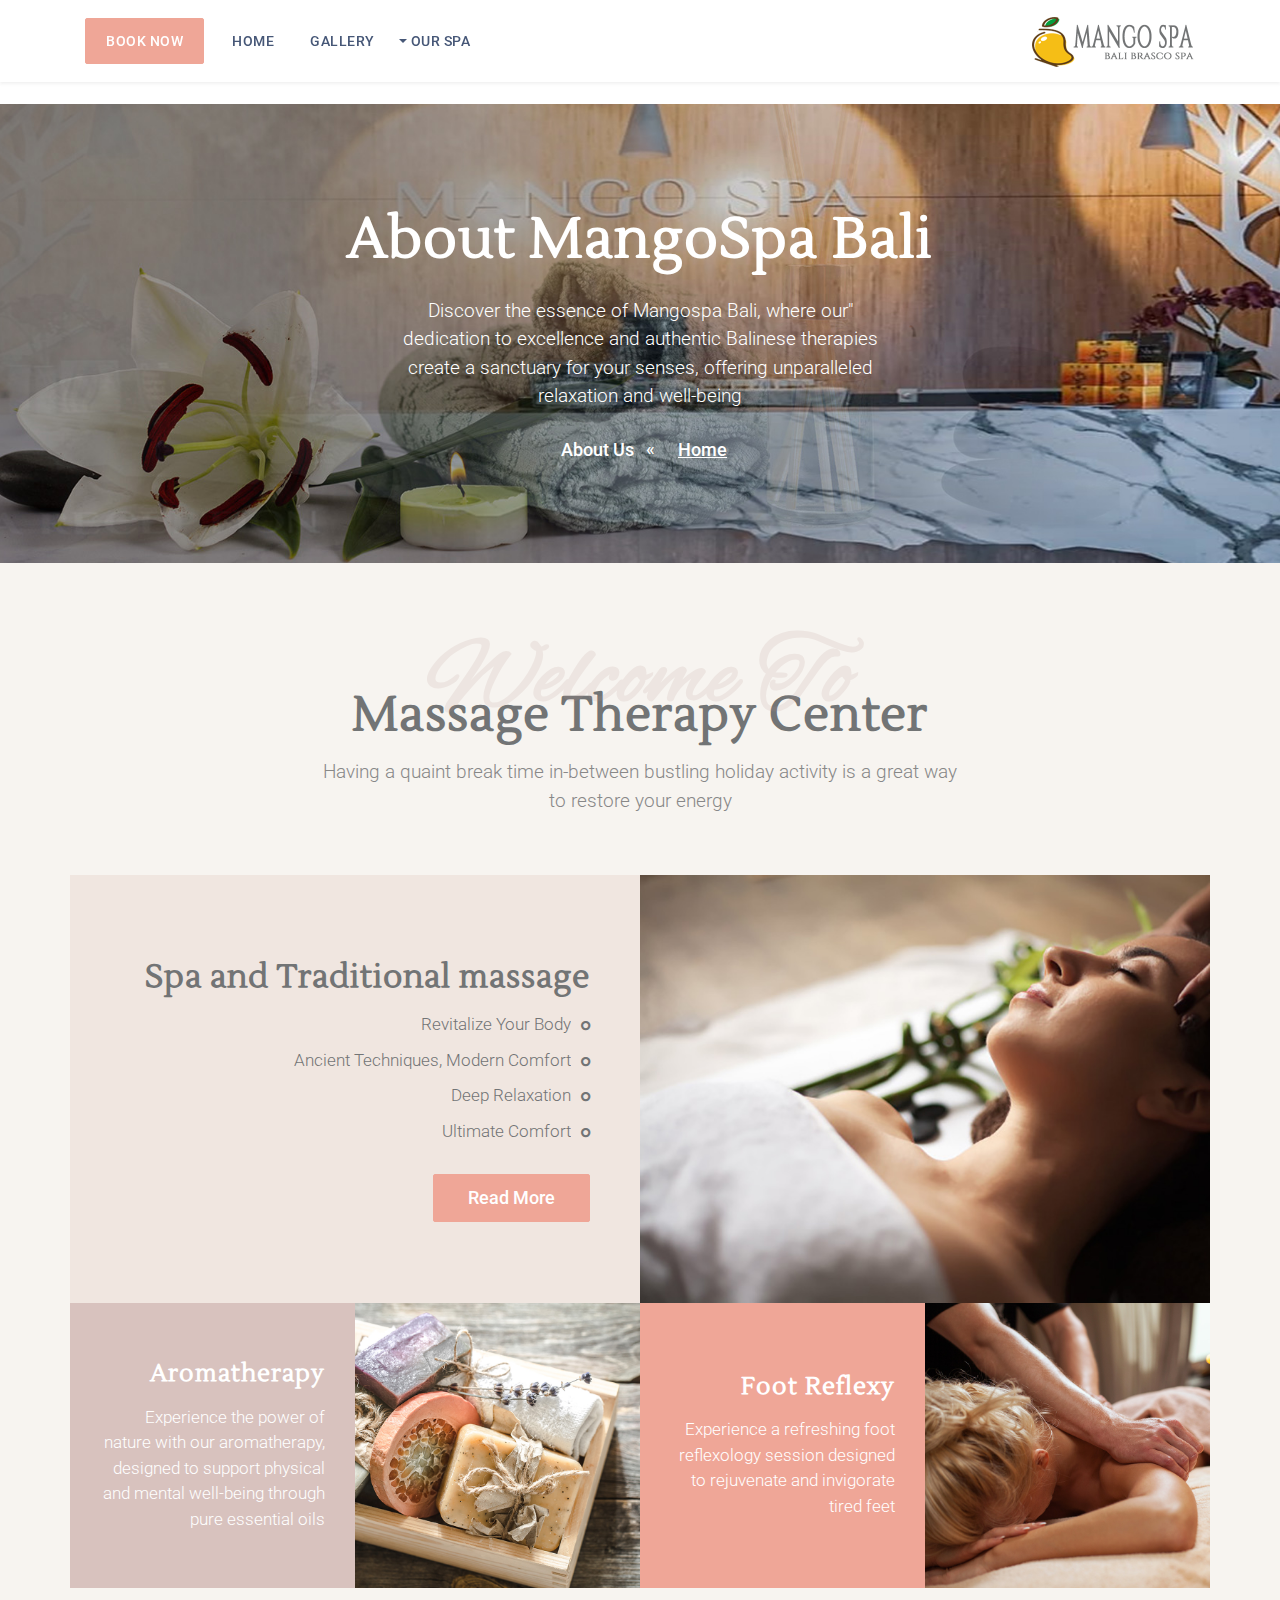
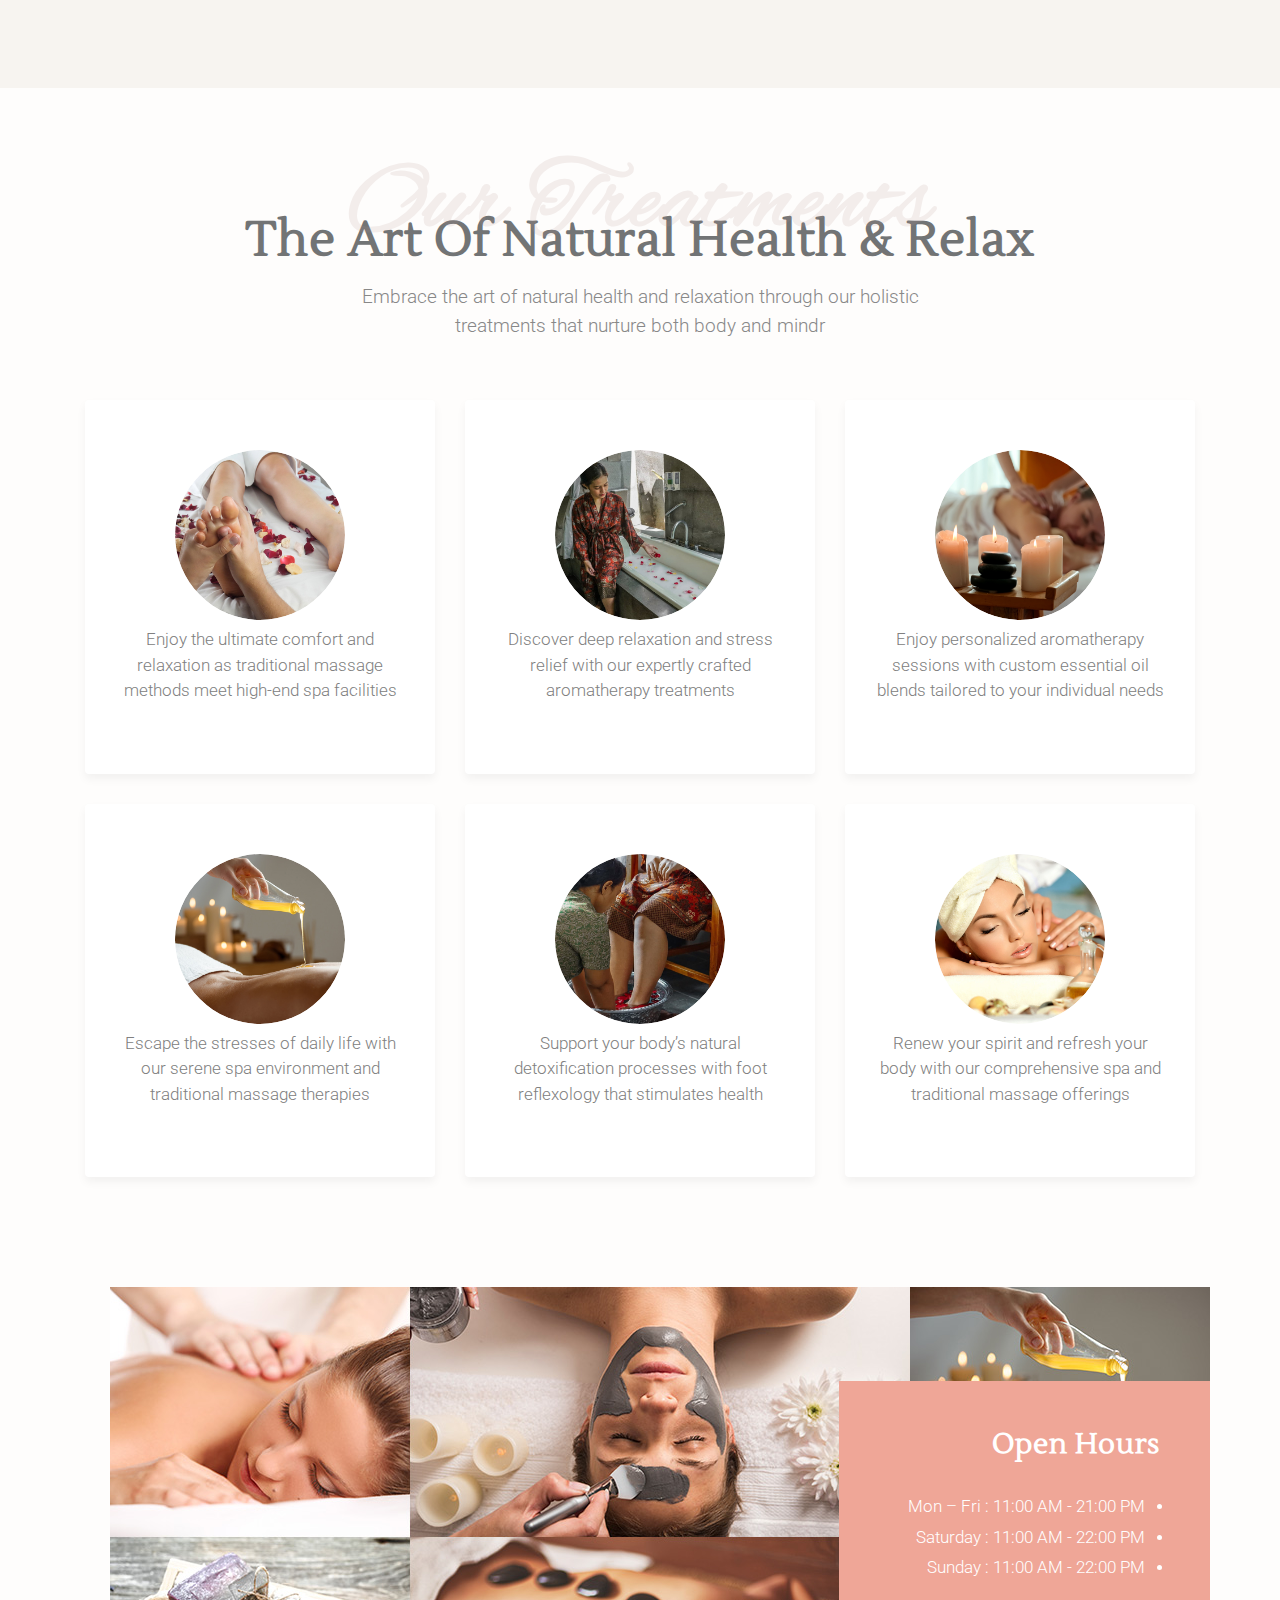
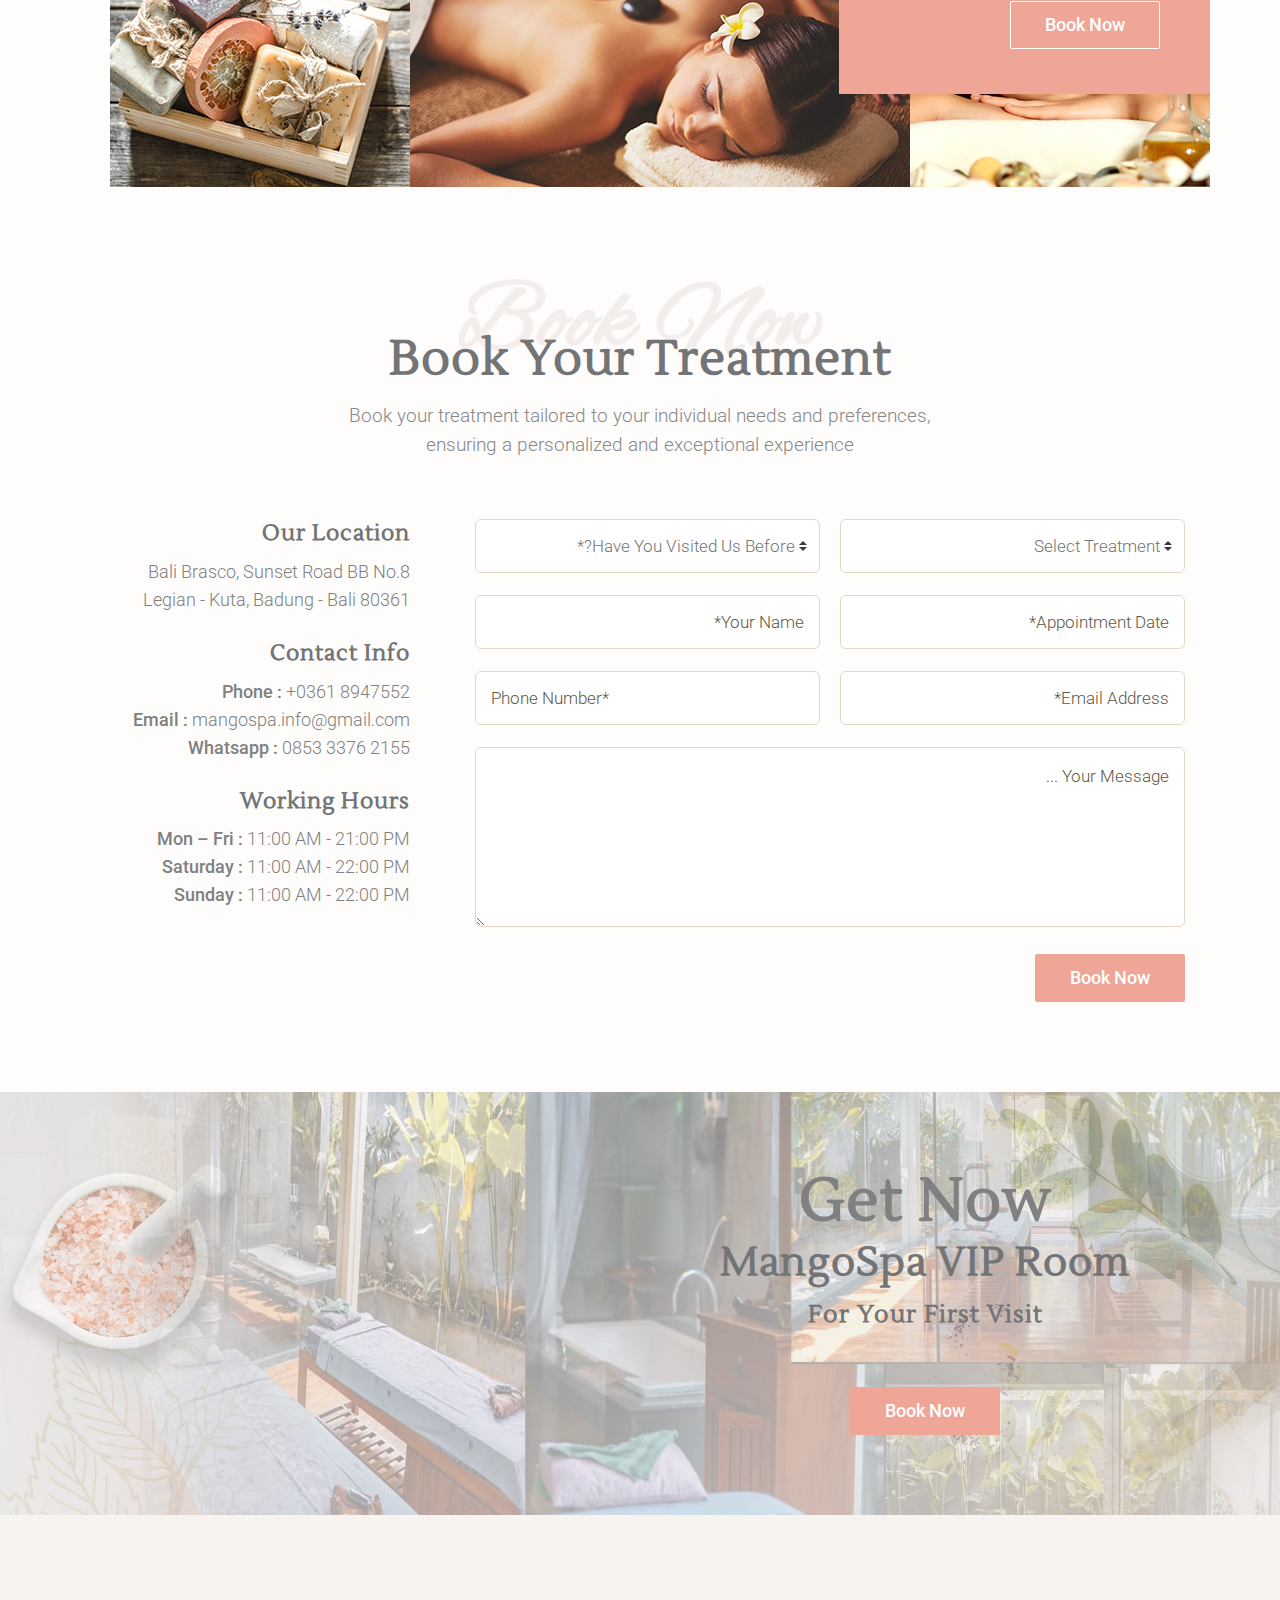
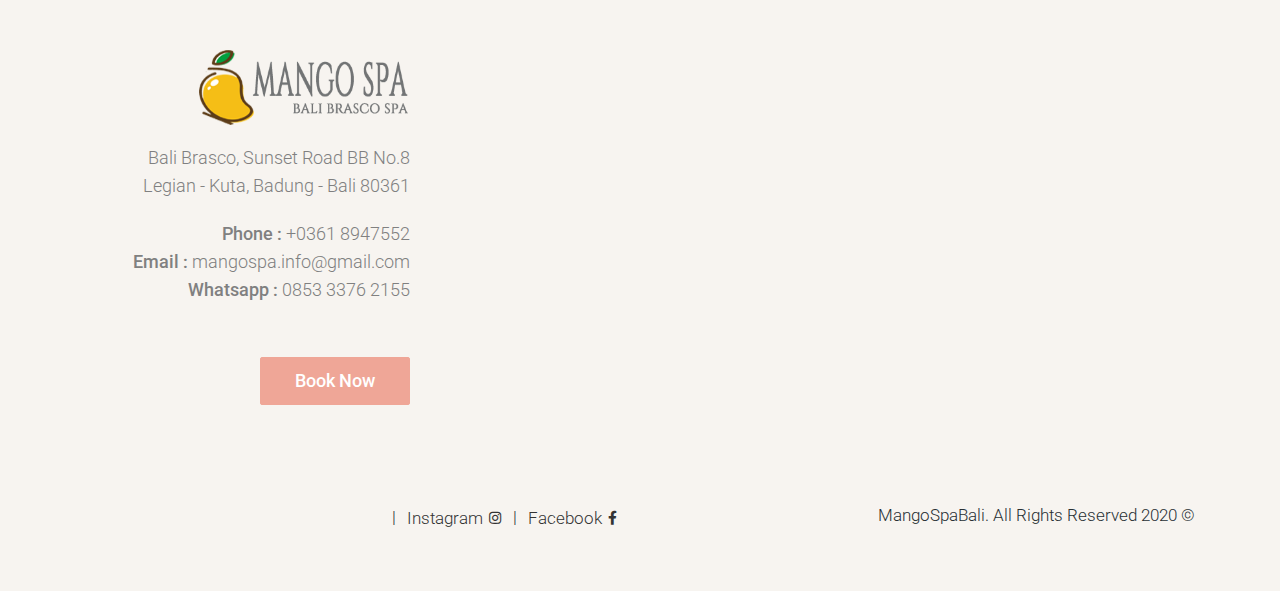
==== about.html @ b07d4069 "Update about.html" ====
<!DOCTYPE html>
>
<html lang="en" dir="rtl">


	<head>

		<meta charset="utf-8">
		<meta http-equiv="X-UA-Compatible" content="IE=edge"/>
		<meta name="author" content="Jthemes"/>	
		<meta name="description" content="MangoSpa Bali - Spa, Hair & Beauty Salon Landing Page Template"/>
		<meta name="keywords" content="Jthemes, Beauty, Cosmetic, Girly, Health, Healthy Care, Massage, Make Up, Salon, Spa, Skincare, Wellness">	
		<meta name="viewport" content="width=device-width, initial-scale=1.0"/>
				
		  <title>MangoSpa Bali - Spa, Massage, Foot Reflextion and Beauty Therapy</title>
							
		<link rel="shortcut icon" href="images/favicon.ico" type="image/x-icon">
		<link rel="icon" href="images/favicon.ico" type="image/x-icon">
		<link rel="apple-touch-icon" sizes="152x152" href="images/apple-touch-icon-152x152.png">
		<link rel="apple-touch-icon" sizes="120x120" href="images/apple-touch-icon-120x120.png">
		<link rel="apple-touch-icon" sizes="76x76" href="images/apple-touch-icon-76x76.png">
		<link rel="apple-touch-icon" href="images/apple-touch-icon.png">
		<link rel="icon" href="images/apple-touch-icon.png" type="image/x-icon">

		<link href="https://fonts.googleapis.com/css2?family=Lustria&display=swap" rel="stylesheet">
		<link href="https://fonts.googleapis.com/css2?family=Alex+Brush&display=swap" rel="stylesheet">	
		<link href="https://fonts.googleapis.com/css?family=Roboto:300,400,500,700&display=swap" rel="stylesheet">

		<link href="css/bootstrap.min.css" rel="stylesheet">
				
		<link href="https://use.fontawesome.com/releases/v5.11.0/css/all.css" rel="stylesheet" crossorigin="anonymous">		
		<link href="css/flaticon.css" rel="stylesheet">

		<link href="css/menu.css" rel="stylesheet">	
		<link id="effect" href="css/dropdown-effects/fade-down.css" media="all" rel="stylesheet">
		<link href="css/tweenmax.css" rel="stylesheet">	
		<link href="css/magnific-popup.css" rel="stylesheet">	
		<link href="css/owl.carousel.min.css" rel="stylesheet">
		<link href="css/flexslider.css" rel="stylesheet">
		<link href="css/owl.theme.default.min.css" rel="stylesheet">
		<link href="css/jquery.datetimepicker.min.css" rel="stylesheet">
	
		<link href="css/pink-theme.css" rel="stylesheet">


		<link href="css/responsive.css" rel="stylesheet">
	
	</head>



	<body>


		<div id="page" class="page">


			<header id="header" class="header white-menu navbar-dark">
				<div class="header-wrapper">


				    <div class="wsmobileheader clearfix">	  	
				    	<span class="smllogo"><img src="images/logo-01.png" width="170" height="50" alt="mobile-logo"/></span>
				    	<a id="wsnavtoggle" class="wsanimated-arrow"><span></span></a>	
				 	</div>


				  	<div class="wsmainfull menu clearfix">
	    				<div class="wsmainwp clearfix">


	    					<div class="desktoplogo"><a href="#booking-1" class="logo-black"><img src="images/logo-01.png" width="170" height="50" alt="header-logo"></a></div>
	    					<div class="desktoplogo"><a href="#booking-1" class="logo-white"><img src="images/logo-white.png" width="170" height="50" alt="header-logo"></a></div>


	      					<nav class="wsmenu clearfix">
	        					<ul class="wsmenu-list">


									<li aria-haspopup="true"><a href="#">Our Spa <span class="wsarrow"></span></a>
	            						<ul class="sub-menu">
	            							<li aria-haspopup="true"><a href="#about-4">Massage Therapy Center</a></li>
						           			<li aria-haspopup="true"><a href="#services-3">Treatments</a></li>
						           			<li aria-haspopup="true"><a href="#about-5">Open Hour</a></li>
						           			<li aria-haspopup="true"><a href="#booking-1">Booking</a></li>    
						           		</ul>
								    </li>	
									<li class="nl-simple" aria-haspopup="true"><a href="gallery.html">Gallery</a></li> 

							    	<li class="nl-simple" aria-haspopup="true"><a href="index.html">Home</a></li>


						
								    <li class="nl-simple" aria-haspopup="true">
								    	<a href="#booking" class="btn btn-color-02 tra-01-hover last-link">Book Now</a>
								    </li>

	        					</ul>
	        				</nav>	

	    				</div>
	    			</div>	


				</div>    
			</header>	


			<div class="inner-page-wrapper">



				<section id="about-page" class="bg-fixed wide-100 page-hero-section division">
					<div class="container">	

						<div class="row">	
							<div class="col-md-10 col-xl-8 ml-auto mr-auto">
								<div class="hero-txt text-center white-color">

									<h2 class="h2-lg">About MangoSpa Bali</h2>

									<p class="p-lg">"Discover the essence of Mangospa Bali, where our dedication to excellence and authentic Balinese therapies create a sanctuary for your senses, offering unparalleled relaxation and well-being
									</p>

								</div>
							</div>	
						</div>   


						<div id="breadcrumb">
							<div class="row">						
								<div class="col">
									<div class="breadcrumb-nav">
										<nav aria-label="breadcrumb">
										  	<ol class="breadcrumb">
										    	<li class="breadcrumb-item"><a href="index.html">Home</a></li>
										    	<li class="breadcrumb-item active" aria-current="page">About Us</li>
										  	</ol>
										</nav>
									</div>
								</div>
							</div> 
						</div>	


					</div>	   
				</section>	




			<section id="about-4" class="bg-color-02 wide-100 about-section division">
				<div class="container">

					<div class="row">	
						<div class="col-lg-10 mr-auto ml-auto">
							<div class="section-title mb-60 text-center">	

								<h2 class="tra-header txt-color-02">Welcome To</h2>	

								<h3 class="h3-xl txt-color-01">Massage Therapy Center</h3>	

								<p class="p-lg txt-color-05">Having a quaint break time in-between bustling holiday activity is a great way to restore your energy


								</p>
									
							</div>	
						</div>
					</div>


					<div class="row d-flex align-items-center bg-color-05">

			 			<div class="col-lg-6 a4-img">
			 				<div class="img-block">
			 					<img class="img-fluid" src="images/image-06.jpg" alt="about-image" />	
			 				</div>
			 			</div>

			 			<div class="col-lg-6">
			 				<div id="a4-1" class="abox-2">

			 					<h4 class="h4-sm txt-color-01">Spa and Traditional massage</h4>

								<ul class="txt-list txt-color-01">

									<li class="list-item">
										<i class="fas fa-genderless"></i>
										<p>Revitalize Your Body</p>
									</li>

									<li class="list-item">
										<i class="fas fa-genderless"></i>
										<p>Ancient Techniques, Modern Comfort
								   		</p>
									</li>

									<li class="list-item">
										<i class="fas fa-genderless"></i>
										<p>Deep Relaxation
								   		</p>
									</li>

									<li class="list-item">
										<i class="fas fa-genderless"></i>
										<p>Ultimate Comfort
								   		</p>
									</li>

								</ul>	
								
								<a href="#" class="btn btn-md btn-color-02 tra-01-hover mt-20">Read More</a>

			 				</div>
			 			</div>

			 		</div>


			 		<div class="abox-2-wrapper">
			 			<div class="row d-flex align-items-center">


				 			<div class="col-lg-6 bg-color-03 white-color">
				 				<div class="row d-flex align-items-center">

					 				<div class="col-md-5 col-lg-6 a4-img">					 				
							 			<div class="img-block">
							 				<img class="img-fluid" src="images/image-07.jpg" alt="about-image" />	
							 			</div>
							 		</div>
						 		
						 			<div class="col-md-7 col-lg-6">
							 			<div id="a4-2" class="abox-2">
							 				<h5 class="h5-md">Foot Reflexy</h5>
											<p>Experience a refreshing foot reflexology session designed to rejuvenate and invigorate tired feet
											</p>
							 			</div>
						 			</div>
						 		
				 				</div>
				 			</div>


				 			<div class="col-lg-6 bg-color-04 white-color">
				 				<div class="row d-flex align-items-center">

					 				<div class="col-md-5 col-lg-6 a4-img">					 				
							 			<div class="img-block">
							 				<img class="img-fluid" src="images/image-08.jpg" alt="about-image" />	
							 			</div>
							 		</div>

						 			<div class="col-md-7 col-lg-6">
							 			<div id="a4-3" class="abox-2">
						 					<h5 class="h5-md">Aromatherapy</h5>
											<p>Experience the power of nature with our aromatherapy, designed to support physical and mental well-being through pure essential oils
											</p>
						 				</div>
						 			</div>

				 				</div>
				 			</div>


				 		</div>  
				 	</div>	


			 	</div>	  	
			</section>



				<section id="services-3" class="bg-color-01 wide-70 services-section division">
					<div class="container">

						<div class="row">	
							<div class="col-lg-10 mr-auto ml-auto">
								<div class="section-title mb-60 text-center">	

	
									<h2 class="tra-header txt-color-02">Our Treatments</h2>	


									<h3 class="h3-xl txt-color-01">The Art Of Natural Health & Relax</h3>		

									<p class="p-lg txt-color-05">Embrace the art of natural health and relaxation through our holistic treatments that nurture both body and mindr
									</p>
										
								</div>	
							</div>
						</div>
						


				 		<div class="sbox-3-wrapper">
							<div class="row">


								<div class="col-md-6 col-lg-4">
									<div class="sbox-3 bg-white">

										<div class="sbox-3-img">
											<div class="hover-overlay"> 
												<img class="img-fluid" src="images/serv-04.jpg" alt="service-image" />	
											</div>
										</div>

										<div class="sbox-3-txt">


											<p class="txt-color-05">Enjoy personalized aromatherapy sessions with custom essential oil blends tailored to your individual needs
											</p>

										</div>

									</div>
								</div>



								<div class="col-md-6 col-lg-4">
									<div class="sbox-3 bg-white">

										<div class="sbox-3-img">
											<div class="hover-overlay"> 
												<img class="img-fluid" src="images/serv-05.jpg" alt="service-image" />	
											</div>
										</div>

										<div class="sbox-3-txt txt-color-05">



											<p class="txt-color-05">Discover deep relaxation and stress relief with our expertly crafted aromatherapy treatments
											</p>
	

										</div>

									</div>
								</div>


								<div class="col-md-6 col-lg-4">
									<div class="sbox-3 bg-white">


										<div class="sbox-3-img">
											<div class="hover-overlay"> 
												<img class="img-fluid" src="images/serv-06.jpg" alt="service-image" />	
											</div>
										</div>


										<div class="sbox-3-txt txt-color-05">


											<p class="txt-color-05"> Enjoy the ultimate comfort and relaxation as traditional massage methods meet high-end spa facilities
											</p>

										</div>

									</div>
								</div>


	
								<div class="col-md-6 col-lg-4">
									<div class="sbox-3 bg-white">


										<div class="sbox-3-img">
											<div class="hover-overlay"> 
												<img class="img-fluid" src="images/serv-07.jpg" alt="service-image" />	
											</div>
										</div>


										<div class="sbox-3-txt txt-color-05">


											<p class="txt-color-05">Renew your spirit and refresh your body with our comprehensive spa and traditional massage offerings
											</p>


										</div>

									</div>
								</div>


	
								<div class="col-md-6 col-lg-4">
									<div class="sbox-3 bg-white">


										<div class="sbox-3-img">
											<div class="hover-overlay"> 
												<img class="img-fluid" src="images/serv-08.jpg" alt="service-image" />	
											</div>
										</div>

										<div class="sbox-3-txt txt-color-05">


											<p class="txt-color-05">Support your body’s natural detoxification processes with foot reflexology that stimulates health
											</p>

										</div>

									</div>
								</div>

	
								<div class="col-md-6 col-lg-4">
									<div class="sbox-3 bg-white">


										<div class="sbox-3-img">
											<div class="hover-overlay"> 
												<img class="img-fluid" src="images/serv-09.jpg" alt="service-image" />	
											</div>
										</div>

										<div class="sbox-3-txt txt-color-05">

	
											<p class="txt-color-05">Escape the stresses of daily life with our serene spa environment and traditional massage therapies
											</p>

										</div>

									</div>
								</div>


							</div> 	
					 	</div>

					</div>	   
				</section>	


			<section id="about-5" class="bg-color-01 pt-10 pb-20 rel about-section division">
				<div class="container">
					<div class="row d-flex align-items-center m-row">



						<div class="about-5-banner bg-color-09 white-color m-bottom">


							<h5 class="h5-xl">Open Hours</h5>


							<br>
						

							<ul class="simple-list w-hours mb-20">

								<li class="list-item">
									<p>Mon – Fri : 11:00 AM - 21:00 PM</p>
								</li>

								<li class="list-item">
									<p>Saturday : 11:00 AM - 22:00 PM</p>
								</li>

								<li class="list-item">
									<p>Sunday : 11:00 AM - 22:00 PM</p>
								</li>

							</ul>


							<a href="#booking" class="btn btn-md btn-tra-white white-hover">Book Now</a>
							
						</div>



						<div class="row">	
							<div class="col-md-12">
							   <div class="img-block">
								   <img class="img-fluid" src="images/image-12.jpg" alt="about-image">
							   </div>
						   </div>
					   </div>


					</div>   
				</div> 	
			</section>	


				<section id="booking-1" class="bg-color-01 wide-40 booking-section division">
					<div class="container">

						<div class="row">	
							<div class="col-lg-10 mr-auto ml-auto">
								<div class="section-title mb-60 text-center">	

									<h2 class="tra-header txt-color-02">Book Now</h2>	

									<h3 class="h3-xl txt-color-01">Book Your Treatment</h3>	

									<p class="p-lg txt-color-05">Book your treatment tailored to your individual needs and preferences, ensuring a personalized and exceptional experience
									</p>
										
								</div>	
							</div>
						</div>


					 	<div class="row">


					 		<div class="col-md-7 col-lg-8">
				 			<div class="form-holder pc-15 mb-40">
									<form name="bookinkform" class="row booking-form">


						                <div class="col-lg-6">
						                    <select id="inlineFormCustomSelect1" name="treatment" class="custom-select treatment pr-4" required>
						                        <option value="">Select Treatment</option>  
						                      	<option>Traditional Massage</option>
						                      	<option>Aromatherapy Massage</option>
						                      	<option>Stone Massage</option>
						                      	<option>Mango Luxury Therapy</option>
						                      	<option>Mango Royal Indulgece</option>
						                      	<option>Foot Massage</option>
						                      	<option>Complete Reflexy</option>
												<option>Back- Neck & Shoulder</option>
												<option>Head - Ear - Face Massage</option>
						                      	<option>Other</option>
						                    </select>
						                </div>


						                <div class="col-lg-6">
						                    <select id="inlineFormCustomSelect3" name="patient" class="custom-select patient pr-4" required>
						                        <option value="">Have You Visited Us Before?*</option>
												<option>New Patient</option>
												<option>Returning Patient</option>
												<option>Other</option>
						                    </select>
						                </div>


						                <div class="col-lg-6">
						                	<input id="datetimepicker" type="text" name="date" class="form-control date" placeholder="Appointment Date*" required>
						                </div>
												
						                <div class="col-lg-6">
						                	<input type="text" name="name" class="form-control name" placeholder="Your Name*" required> 
						                </div>
						                  
						                <div class="col-lg-6">
						                	<input type="email" name="email" class="form-control email" placeholder="Email Address*" required> 
						                </div>

						                <div class="col-lg-6">
						                	<input type="tel" name="phone" class="form-control phone" placeholder="Phone Number*" required> 
						                </div>

						                <div class="col-md-12">
						                	<textarea name="message" class="form-control message" rows="4" placeholder="Your Message ..."></textarea>
						                </div> 
						                                            
						                <div class="col-md-12 mt-5 text-right">  
						                	<button type="submit" class="btn btn-md btn-color-02 color-01-hover" onclick="sendToWhatsApp()">Book Now</button> 
						                </div>
						                                                              
						                <div class="col-md-12 booking-form-msg text-center">
						                	<div class="sending-msg"><span class="loading"></span></div>
						                </div>	

										<script>
											function sendToWhatsApp() {
												var treatment = document.querySelector('select[name="treatment"]').value;
												var patient = document.querySelector('select[name="patient"]').value;
												var date = document.querySelector('input[name="date"]').value;
												var name = document.querySelector('input[name="name"]').value;
												var email = document.querySelector('input[name="email"]').value;
												var phone = document.querySelector('input[name="phone"]').value;
												var message = document.querySelector('textarea[name="message"]').value;
										
												var whatsappMessage = `*Hi MangoSpa, I want to booking (Booking Request)*\n\n` +
													`*Treatment:* ${treatment}\n` +
													`*Patient Status:* ${patient}\n` +
													`*Appointment Date:* ${date}\n` +
													`*Name:* ${name}\n` +
													`*Email:* ${email}\n` +
													`*Phone Number:* ${phone}\n` +
													`*Message:* ${message}`;
										
													var whatsappURL = `https://wa.me/6288808903337?text=${encodeURIComponent(whatsappMessage)}`;
										
												window.open(whatsappURL, '_blank');
											}
										</script>
																								
									</form>	
					 			</div>	
					 		</div>	

			

					 		<div class="col-md-5 col-lg-4">
					 			<div class="contacts-info pc-25 mb-40">

									<div class="cbox-1 mb-30">
										<h5 class="h5-sm txt-color-01">Our Location</h5>													
										<p class="p-md txt-color-05">Bali Brasco, Sunset Road BB No.8</p>
										<p class="p-md txt-color-05">Legian - Kuta, Badung - Bali 80361</p>
									</div>

									<div class="cbox-1 mb-30">
										<h5 class="h5-sm txt-color-01">Contact Info</h5>	
										<p class="p-md txt-color-05"><span>Phone :</span> +0361 8947552</p>
										<p class="p-md txt-color-05"><span>Email :</span> <a href="mailto:mangospa.info@gmail.com">mangospa.info@gmail.com</a></p>
										<p class="p-md txt-color-05"><span>Whatsapp :</span> 0853 3376 2155</p>
									</div>

									<div class="cbox-1">
										<h5 class="h5-sm txt-color-01">Working Hours</h5>	
										<p class="p-md txt-color-05"><span>Mon – Fri :</span> 11:00 AM - 21:00 PM</p>
										<p class="p-md txt-color-05"><span>Saturday :</span> 11:00 AM - 22:00 PM</p>
										<p class="p-md txt-color-05"><span>Sunday :</span> 11:00 AM - 22:00 PM</p>
									</div>

								</div>	
							</div>	

						</div>	


					</div>	  
				</section>	


				<section id="banner-5" class="bg-fixed bg-image banner-section division">
					<div class="container">
						<div class="row d-flex align-items-center">


							<div class="col-lg-6 offset-lg-3">
								<div class="banner-5-txt text-center">

									<h2 class="h2-xl txt-color-05">Get Now</h2>
									<h3 class="h3-xs txt-color-01">MangoSpa VIP Room</h3>
									<h4 class="h3-xs txt-color-01">For Your First Visit</h4>


									<br>
									<br>

									<a href="#booking" class="btn btn-md btn-color-02 color-01-hover">Book Now</a>

								</div>
							</div>	

						</div>	 
					</div>	  
				</section>	


				<!-- CONTACTS-1
				============================================= -->
				<section id="contacts-1" class="bg-color-02 wide-60 contacts-section division">
					<div class="container">


					 	<div class="row">

							<!-- CONTACT FORM -->
							<div class="col-md-8 col-lg-20">
								<div class="google-map mb-40">
									
									<!-- Embedded Google Map using an iframe - to select your location find it on Google maps and paste the link as the iframe src. If you want to use the Google Maps API instead then have at it! -->					
									<iframe src="https://www.google.com/maps/embed?pb=!1m18!1m12!1m3!1d3943.8920524300343!2d115.17666267570316!3d-8.70180048867065!2m3!1f0!2f0!3f0!3m2!1i1024!2i768!4f13.1!3m3!1m2!1s0x2dd246d0364e659f%3A0x3d470e83716e4b94!2sMango%20Spa%20Bali!5e0!3m2!1sen!2sid!4v1722308007649!5m2!1sen!2sid" width="600" height="450" style="border:0;" allowfullscreen="" loading="lazy" referrerpolicy="no-referrer-when-downgrade"></iframe>											
					 			</div>	
					 		</div>	<!-- END CONTACT FORM -->	


					 		<!-- CONTACTS INFO -->
					 		<div class="col-md-5 col-lg-4">
					 			<div class="contacts-info pc-25 mt-35 mb-40">

<!-- For Retina Ready displays take a image with double the amount of pixels that your image will be 
									displayed (e.g 416 x 120  pixels) -->
									<img src="images/logo-01.png" width="220" height="75" alt="footer-logo">

									<br>

									<br>

									<div class="cbox-1 mb-30">
											
										<p class="p-md txt-color-05">Bali Brasco, Sunset Road BB No.8</p>
										<p class="p-md txt-color-05">Legian - Kuta, Badung - Bali 80361</p>
									</div>
						
	
								<div class="txt-color-05 mt-15">


									<div class="cbox-1 mb-30">
										<p class="p-md txt-color-05"><span>Phone :</span> +0361 8947552</p>
										<p class="p-md txt-color-05"><span>Email :</span> <a href="mailto:mangospa.info@gmail.com">mangospa.info@gmail.com</a></p>
										<p class="p-md txt-color-05"><span>Whatsapp :</span> 0853 3376 2155</p>

										<br>

										<br>

										<a href="#booking" class="btn btn-md btn-color-02 color-01-hover">Book Now</a>
									</div>
							</div>	<!-- END CONTACTS INFO -->


						</div>	 <!-- End row -->


					</div>	   <!-- End container -->	



							<div class="col-lg-6">
								<div class="footer-copyright">
									<p>&copy; 2020 MangoSpaBali. All Rights Reserved</p>
								</div>
							</div>


							<div class="col-lg-6">
								<ul class="bottom-footer-list text-right clearfix">
									<li><p class="first-list-link"><a href="#"><i class="fab fa-facebook-f"></i> Facebook</a></p></li>	
									<li><p><a href="https://www.instagram.com/mangospa.official/"><i class="fab fa-instagram"></i> Instagram</a></p></li>
								</ul>
							</div>



				</section>	<!-- END CONTACTS-1 -->








		<script src="js/jquery-3.4.1.min.js"></script>
		<script src="js/bootstrap.min.js"></script>	
		<script src="js/modernizr.custom.js"></script>
		<script src="js/jquery.easing.js"></script>
		<script src="js/jquery.appear.js"></script>
		<script src="js/jquery.scrollto.js"></script>	
		<script src="js/menu.js"></script>	
		<script src="js/materialize.js"></script>
		<script src="js/tweenmax.min.js"></script>	
		<script src="js/slideshow.js"></script>	
		<script src="js/imagesloaded.pkgd.min.js"></script>
		<script src="js/isotope.pkgd.min.js"></script>
		<script src="js/jquery.flexslider.js"></script>
		<script src="js/owl.carousel.min.js"></script>
		<script src="js/jquery.magnific-popup.min.js"></script>
		<script src="js/hero-form.js"></script>
		<script src="js/contact-form.js"></script>
		<script src="js/comment-form.js"></script>	
		<script src="js/booking-form.js"></script>
		<script src="js/jquery.datetimepicker.full.js"></script>	
		<script src="js/jquery.validate.min.js"></script>
		<script src="js/jquery.ajaxchimp.min.js"></script>	
				

		<script src="js/custom.js"></script>

		<!-- HTML5 shim, for IE6-8 support of HTML5 elements. All other JS at the end of file. -->
		<!-- [if lt IE 9]>
			<script src="js/html5shiv.js" type="text/javascript"></script>
			<script src="js/respond.min.js" type="text/javascript"></script>
		<![endif] -->
									
		<!-- Google Analytics: Change UA-XXXXX-X to be your site's ID. Go to http://www.google.com/analytics/ for more information. -->															
		<!--
		<script>
			var _gaq = _gaq || [];
			_gaq.push(['_setAccount', 'UA-XXXXX-X']);
			_gaq.push(['_trackPageview']);

			(function() {
				var ga = document.createElement('script'); ga.type = 'text/javascript'; ga.async = true;
				ga.src = ('https:' == document.location.protocol ? 'https://ssl' : 'http://www') + '.google-analytics.com/ga.js';
				var s = document.getElementsByTagName('script')[0]; s.parentNode.insertBefore(ga, s);
			})();
		</script>
		-->


		<script src="js/changer.js"></script>
		<script defer src="js/styleswitch.js"></script>	


	</body>



</html>
---- css/flaticon.css ----
/*
  	Flaticon icon font: Flaticon
  	Creation date: 08/10/2020 08:57
  	*/

@font-face {
  font-family: "Flaticon";
  src: url("../fonts/Flaticon.eot");
  src: url("../fonts/Flaticon.eot?#iefix") format("embedded-opentype"),
       url("../fonts/Flaticon.woff2") format("woff2"),
       url("../fonts/Flaticon.woff") format("woff"),
       url("../fonts/Flaticon.ttf") format("truetype"),
       url("../fonts/Flaticon.svg#Flaticon") format("svg");
  font-weight: normal;
  font-style: normal;
}

@media screen and (-webkit-min-device-pixel-ratio:0) {
  @font-face {
    font-family: "Flaticon";
    src: url("../fonts/Flaticon.svg#Flaticon") format("svg");
  }
}

[class^="flaticon-"]:before, [class*=" flaticon-"]:before,
[class^="flaticon-"]:after, [class*=" flaticon-"]:after {   
  font-family: Flaticon;
  font-size: 20px;
  line-height: 1!important;
  font-style: normal;
  margin-left: 0;
}

.flaticon-relax-stones:before { content: "\f100"; }
.flaticon-lotus:before { content: "\f101"; }
.flaticon-cream:before { content: "\f102"; }
.flaticon-nail-polish:before { content: "\f103"; }
.flaticon-gel:before { content: "\f104"; }
.flaticon-cream-1:before { content: "\f105"; }
.flaticon-spa:before { content: "\f106"; }
.flaticon-smartphone:before { content: "\f107"; }
.flaticon-washbowl:before { content: "\f108"; }
.flaticon-herbs:before { content: "\f109"; }
.flaticon-mortar:before { content: "\f10a"; }
.flaticon-towel:before { content: "\f10b"; }
.flaticon-juice:before { content: "\f10c"; }
.flaticon-herb:before { content: "\f10d"; }
.flaticon-honey:before { content: "\f10e"; }
.flaticon-foot:before { content: "\f10f"; }
.flaticon-waterdrop:before { content: "\f110"; }
.flaticon-aromatic:before { content: "\f111"; }
.flaticon-hot-tub:before { content: "\f112"; }
.flaticon-essential-oil:before { content: "\f113"; }
.flaticon-tea:before { content: "\f114"; }
.flaticon-bathrobe:before { content: "\f115"; }
.flaticon-essential-oil-1:before { content: "\f116"; }
.flaticon-sandals:before { content: "\f117"; }
.flaticon-bamboo:before { content: "\f118"; }
.flaticon-candle:before { content: "\f119"; }
.flaticon-burner:before { content: "\f11a"; }
.flaticon-comb:before { content: "\f11b"; }
.flaticon-hairdryer:before { content: "\f11c"; }
.flaticon-hair-cream:before { content: "\f11d"; }
.flaticon-closet:before { content: "\f11e"; }
.flaticon-makeup:before { content: "\f11f"; }
.flaticon-washbasin:before { content: "\f120"; }
.flaticon-candle-1:before { content: "\f121"; }
.flaticon-sauna:before { content: "\f122"; }
.flaticon-spa-1:before { content: "\f123"; }
.flaticon-bamboo-1:before { content: "\f124"; }
.flaticon-aromatic-candle:before { content: "\f125"; }
.flaticon-bucket:before { content: "\f126"; }
.flaticon-body-scrub:before { content: "\f127"; }
.flaticon-dropper:before { content: "\f128"; }
.flaticon-flower:before { content: "\f129"; }
.flaticon-facial-treatment:before { content: "\f12a"; }
.flaticon-massage:before { content: "\f12b"; }
.flaticon-honey-jar:before { content: "\f12c"; }
.flaticon-hot-spring:before { content: "\f12d"; }
.flaticon-hot-stone:before { content: "\f12e"; }
.flaticon-oil:before { content: "\f12f"; }
.flaticon-mortar-1:before { content: "\f130"; }
.flaticon-oil-1:before { content: "\f131"; }
.flaticon-aromatherapy:before { content: "\f132"; }
.flaticon-shower:before { content: "\f133"; }
.flaticon-slippers:before { content: "\f134"; }
.flaticon-massage-1:before { content: "\f135"; }
.flaticon-water:before { content: "\f136"; }
.flaticon-bathrobe-1:before { content: "\f137"; }
.flaticon-hot-stones:before { content: "\f138"; }
.flaticon-kettle:before { content: "\f139"; }
.flaticon-herbal:before { content: "\f13a"; }
.flaticon-cream-2:before { content: "\f13b"; }
.flaticon-sauna-1:before { content: "\f13c"; }
.flaticon-slipper:before { content: "\f13d"; }
.flaticon-time:before { content: "\f13e"; }
.flaticon-candle-2:before { content: "\f13f"; }
.flaticon-oil-2:before { content: "\f140"; }
.flaticon-towels:before { content: "\f141"; }
.flaticon-sauna-2:before { content: "\f142"; }
.flaticon-massage-2:before { content: "\f143"; }
.flaticon-skin:before { content: "\f144"; }
.flaticon-depilation:before { content: "\f145"; }
.flaticon-bamboo-2:before { content: "\f146"; }
.flaticon-foot-massage:before { content: "\f147"; }
.flaticon-spa-2:before { content: "\f148"; }
.flaticon-spa-3:before { content: "\f149"; }
.flaticon-shower-1:before { content: "\f14a"; }
.flaticon-mortar-2:before { content: "\f14b"; }
.flaticon-flower-1:before { content: "\f14c"; }
.flaticon-spa-4:before { content: "\f14d"; }
.flaticon-acupuncture:before { content: "\f14e"; }
.flaticon-aroma:before { content: "\f14f"; }
.flaticon-acupuncture-1:before { content: "\f150"; }
.flaticon-bamboo-3:before { content: "\f151"; }
.flaticon-flip-flop:before { content: "\f152"; }
.flaticon-cosmetics:before { content: "\f153"; }
.flaticon-yoga-mat:before { content: "\f154"; }
.flaticon-flower-2:before { content: "\f155"; }
.flaticon-spa-candles:before { content: "\f156"; }
.flaticon-soap:before { content: "\f157"; }
.flaticon-towel-1:before { content: "\f158"; }
.flaticon-lotion:before { content: "\f159"; }
.flaticon-foot-massage-1:before { content: "\f15a"; }
.flaticon-massage-3:before { content: "\f15b"; }
.flaticon-hot-stone-1:before { content: "\f15c"; }
.flaticon-beauty-treatment:before { content: "\f15d"; }
.flaticon-honey-1:before { content: "\f15e"; }
.flaticon-towels-1:before { content: "\f15f"; }
.flaticon-wax:before { content: "\f160"; }
.flaticon-acupuncture-2:before { content: "\f161"; }
.flaticon-massage-4:before { content: "\f162"; }
.flaticon-make-up:before { content: "\f163"; }
.flaticon-cream-3:before { content: "\f164"; }
.flaticon-essential-oil-2:before { content: "\f165"; }
.flaticon-stones:before { content: "\f166"; }
.flaticon-lotus-1:before { content: "\f167"; }
.flaticon-essential-oil-3:before { content: "\f168"; }
.flaticon-essential-oil-4:before { content: "\f169"; }
.flaticon-shower-2:before { content: "\f16a"; }
.flaticon-stopwatch:before { content: "\f16b"; }
.flaticon-pills:before { content: "\f16c"; }
.flaticon-spa-5:before { content: "\f16d"; }
.flaticon-towels-2:before { content: "\f16e"; }
.flaticon-herbal-1:before { content: "\f16f"; }
.flaticon-next:before { content: "\f170"; }
.flaticon-back:before { content: "\f171"; }
.flaticon-branch:before { content: "\f172"; }
.flaticon-olive-branch:before { content: "\f173"; }
.flaticon-branch-1:before { content: "\f174"; }
.flaticon-bamboo-4:before { content: "\f175"; }
.flaticon-branch-2:before { content: "\f176"; }
.flaticon-focus:before { content: "\f177"; }
.flaticon-focus-1:before { content: "\f178"; }
.flaticon-focus-2:before { content: "\f179"; }
.flaticon-plant:before { content: "\f17a"; }
.flaticon-facial-treatment-1:before { content: "\f17b"; }
.flaticon-facial-treatment-2:before { content: "\f17c"; }
.flaticon-skincare:before { content: "\f17d"; }
.flaticon-settings:before { content: "\f17e"; }
.flaticon-gift:before { content: "\f17f"; }
.flaticon-aromatherapy-1:before { content: "\f180"; }
.flaticon-essential-oil-5:before { content: "\f181"; }
.flaticon-herbal-2:before { content: "\f182"; }
.flaticon-teapot:before { content: "\f183"; }
---- css/menu.css ----
/*
 * Plugin: Web Slide Navigation System
 * Demo Link: https://uxwing.com/webslide/
 * Author: UXWing
 * License: http://codecanyon.net/licenses/standard
*/


/*------------------------------------------*/
/*  Desktop Base CSS
--------------------------------------------*/

.wsmenu html,
.wsmenu body,
.wsmenu iframe,
.wsmenu h1,
.wsmenu h2,
.wsmenu h3,
.wsmenu h4,
.wsmenu h5,
.wsmenu h6 {
  -webkit-font-smoothing: subpixel-antialiased;
  font-smoothing: antialiased;
  font-smooth: antialiased;
  -webkit-text-size-adjust: 100%;
  -ms-text-size-adjust: 100%;
  -webkit-font-smoothing: subpixel-antialiased;
  font-smoothing: subpixel-antialiased;
  font-smooth: subpixel-antialiased;
}

.wsmenu .cl {
  clear: both;
}
/*
.wsmenu img,
object,
embed,
video {
  border: 0 none;
  max-width: 100%;
}
*/
.wsmenu img {
  border: 0 none;
  max-width: 100%;
}

.wsmenu a:focus {
  outline: none;
}

.wsmenu:before,
.wsmenu:after {
  content: "";
  display: table;
}

.wsmenu:after {
  clear: both;
}

/*------------------------------------------*/
/*  Desktop Main Menu CSS
--------------------------------------------*/

.wsmenucontainer {
  background-size: cover;
  background-image: url(../images/bg01.jpg);
  overflow: hidden;
  background-attachment: fixed;
  background-position: 50% 0;
  background-repeat: no-repeat;
}

.wsmainfull {
  width: 100%;
  height: auto;
  background-color: #fff!important;
  z-index: 999;
  -webkit-box-shadow: 0 2px 3px rgba(96, 96, 96, .1);
  -moz-box-shadow: 0 2px 3px rgba(96, 96, 96, .1);
  box-shadow: 0 2px 3px rgba(96, 96, 96, .1);
  -webkit-transition: all 450ms ease-in-out;
  -moz-transition: all 450ms ease-in-out;
  -o-transition: all 450ms ease-in-out;
  -ms-transition: all 450ms ease-in-out;
  transition: all 450ms ease-in-out; 
}

.wsmainwp {
  margin: 0 auto;
  max-width: 1140px;
  padding: 0 15px;
  position: relative;
}

/* Header Logo */
.desktoplogo {
  padding: 0;
  margin: 0;
  float: right;
  line-height: 70px;
}

.desktoplogo img {
  vertical-align: middle;
}

/* Navigation Menu */
.wsmenu {
  padding: 0;
  float: left;
  display: block;
}

.wsmenu > .wsmenu-list {
  text-align: right;
  margin: 0 auto 0 auto;
  width: 100%;
  display: block;
  padding: 0;
}

.wsmenu > .wsmenu-list > li {
  text-align: center;
  display: block;
  padding: 0;
  margin: 0;
  float: right;
}

.wsmenu > .wsmenu-list > li > a {
  display: block;
  color: #666;
  font-size: 15px;
  font-weight: 700;
  letter-spacing: 0.5px;
  padding: 10px 18px 10px 32px;
  line-height: 50px;
  text-decoration: none;
  position: relative;
}

.wsmenu > .wsmenu-list > li > a.last-link {
  padding: 10px 0 10px 0px;
}

.wsmenu > .wsmenu-list > li > a.callusbtn {
  font-size: 15px;
}

.wsmenu > .wsmenu-list > li > a.callusbtn i {
  font-size: 13px;
  margin-top: 1px;
  margin-left: 1px;
}

.tra-menu .wsmenu > .wsmenu-list > li > a,
.aqua-menu .wsmenu > .wsmenu-list > li > a,
.blue-menu .wsmenu > .wsmenu-list > li > a {
  color: #fff;
}

.white-menu .wsmenu > .wsmenu-list > li > a {
  color: #444;
}

.tra-menu .wsmenu.dark-txt > .wsmenu-list > li > a {
  color: #333;
}

/*
.wsmenu > .wsmenu-list > li:last-child > a {
  border-right: 0px;
}
*/
.wsmenu > .wsmenu-list > li:hover > a {
  color: #f0f0f0;
}

.white-menu .wsmenu > .wsmenu-list > li:hover > a {
  color: #171819;
}

.wsmenu > .wsmenu-list > li a.menuhomeicon {
  padding-right: 29px;
  padding-left: 29px;
}

.wsmenu > .wsmenu-list > li > a i {
  display: inline-block;
  font-size: 16px;
  line-height: inherit;
  margin-left: 12px;
  vertical-align: top;
}

.wsmenu > .wsmenu-list > li > a.menuhomeicon i {
  margin-left: 0px;
  font-size: 15px;
}

.wsmenu > .wsmenu-list > li > a .wsarrow:after {
  border-right: 4px solid rgba(0, 0, 0, 0);
  border-left: 4px solid rgba(0, 0, 0, 0);
  border-top: 4px solid;
  content: "";
  float: left;
  left: 15px;
  height: 0;
  margin: 0 14px 0 0;
  position: absolute;
  text-align: left;
  top: 33px;
  width: 0;
}

/* Desktop Search Bar */
.wsmenu > .wsmenu-list > li.rightmenu {
  float: left;
}

.wsmenu > .wsmenu-list > li.rightmenu a {
  padding: 0px 20px 0px 30px;
  border-left: none;
}

.wsmenu > .wsmenu-list > li.rightmenu a i {
  font-size: 15px;
}

.wsmenu > .wsmenu-list > li.rightmenu {
  float: left;
}

.wsmenu > .wsmenu-list > li.rightmenu:before,
.wsmenu-list > li.rightmenu:after {
  content: "";
  display: table;
}

.wsmenu > .wsmenu-list > li.rightmenu:after {
  clear: both;
}

.wsmenu > .wsmenu-list > li.rightmenu > .topmenusearch {
  float: left;
  width: 210px;
  height: 39px;
  position: relative;
  margin: 16px 0px 0px 0px;
}

.wsmenu > .wsmenu-list > li.rightmenu > .topmenusearch .searchicon {
  -webkit-transition: all 0.7s ease 0s;
  -moz-transition: all 0.7s ease 0s;
  -o-transition: all 0.7s ease 0s;
  transition: all 0.7s ease 0s;
}

.wsmenu > .wsmenu-list > li.rightmenu > .topmenusearch input {
  width: 100%;
  position: relative;
  float: left;
  top: 0;
  left: 0;
  bottom: 0;
  width: 100%;
  border: 0;
  padding: 0;
  margin: 0;
  text-indent: 15px;
  height: 39px;
  z-index: 2;
  outline: none;
  color: #333;
  background-color: #efefef;
  -webkit-transition: all 0.7s ease 0s;
  -moz-transition: all 0.7s ease 0s;
  -o-transition: all 0.7s ease 0s;
  transition: all 0.7s ease 0s;
  font-size: 12px;
}

.wsmenu > .wsmenu-list > li.rightmenu > .topmenusearch input::placeholder {
  color: #a9a9a9;
}

.wsmenu > .wsmenu-list > li.rightmenu > .topmenusearch input:focus {
  color: #333;
  width: 220px;
}

.wsmenu > .wsmenu-list > li.rightmenu > .topmenusearch input:focus~.btnstyle i {
  color: #000;
  opacity: 1;
}

.wsmenu > .wsmenu-list > li.rightmenu > .topmenusearch input:focus~.searchicon {
  opacity: 1;
  z-index: 3;
  color: #FFFFFF;
}

.wsmenu > .wsmenu-list > li.rightmenu > .topmenusearch .btnstyle {
  top: 0px;
  position: absolute;
  left: 0;
  bottom: 0;
  width: 40px;
  line-height: 30px;
  z-index: 1;
  cursor: pointer;
  opacity: 0.3;
  color: #333;
  z-index: 1000;
  background-color: transparent;
  border: solid 0px;
  -webkit-transition: all 0.7s ease 0s;
  -moz-transition: all 0.7s ease 0s;
  -o-transition: all 0.7s ease 0s;
  transition: all 0.7s ease 0s;
}

.wsmenu > .wsmenu-list > li.rightmenu > .topmenusearch .btnstyle i {
  line-height: 37px;
  margin: 0;
  padding: 0;
  text-align: center;
}

.wsmenu > .wsmenu-list > li.rightmenu > .topmenusearch .btnstyle:hover i {
  opacity: 1;
}

.wsmenu > .wsmenu-list > li.rightmenu {
  zoom: 1;
}

/*------------------------------------------*/
/*  Desktop Drop Down Menu CSS
--------------------------------------------*/

.wsmenu > .wsmenu-list > li > ul.sub-menu {
  position: absolute;
  top: 70px;
  z-index: 1000;
  margin: 0px;
  padding: 9px 15px;
  min-width: 230px;
  background-color: #fff;
  border: solid 1px #eee;
  -webkit-border-radius: 4px;
  -moz-border-radius: 4px;
  border-radius: 4px;
}

.wsmenu > .wsmenu-list > li > ul.sub-menu.last-sub-menu {
  min-width: 160px;
}

.wsmenu > .wsmenu-list > li > ul.sub-menu > li {
  position: relative;
  margin: 0px;
  padding: 0px;
  display: block;
  /*border-bottom: 1px dashed #c0c0c0;*/
}
/*
.wsmenu > .wsmenu-list > li > ul.sub-menu > li:last-child {
  border-bottom: none;
}
*/
.wsmenu > .wsmenu-list > li > ul.sub-menu > li > a {
  position: relative;
  background-image: none;  
  border-left: 0 none;
  text-align: right;
  display: block;
  padding: 9px;
  text-transform: none;
  color: #888;
  font-size: 15px;
  line-height: 22px;
  font-weight: 400;
  letter-spacing: 0;
  border-left: 0px solid;
  -webkit-border-radius: 4px;
  -moz-border-radius: 4px;
  border-radius: 4px; 
  -webkit-transition: all 400ms ease-in-out;
  -moz-transition: all 400ms ease-in-out;
  -o-transition: all 400ms ease-in-out;
  -ms-transition: all 400ms ease-in-out;
  transition: all 400ms ease-in-out;
}

.wsmenu > .wsmenu-list > li > ul.sub-menu.last-sub-menu > li > a {
  padding: 11px 0;  
}

.wsmenu > .wsmenu-list > li > ul.sub-menu > li > a:hover {
  padding: 9px 10px 9px 9px;
}

.wsmenu > .wsmenu-list > li > ul.sub-menu.last-sub-menu > li > a:hover {
  padding: 11px 8px 11px 0;
}

.wsmenu > .wsmenu-list > li > ul.sub-menu > li > a > i {
  position: absolute;
  top: 12px;
  left: 0;
}

.wsmenu > .wsmenu-list > li > ul.sub-menu > li > ul.sub-menu {
  min-width: 200px;
  position: absolute;
  right: 100%;
  top: 0;
  margin: 0;
  padding: 0 15px;
  list-style: none;
  background-color: #fff;
  border: solid 1px #eee;
  -webkit-border-radius: 4px;
  -moz-border-radius: 4px;
  border-radius: 4px;
}

.wsmenu > .wsmenu-list > li > ul.sub-menu > li > ul.sub-menu > li {
  position: relative;
  margin: 0px;
  padding: 0px;
  display: block;
  border-bottom: 1px dashed #c0c0c0;
}

.wsmenu > .wsmenu-list > li > ul.sub-menu > li > ul.sub-menu > li:last-child {
  border-bottom: none;
}

.wsmenu > .wsmenu-list > li > ul.sub-menu > li > ul.sub-menu > li > a {
  position: relative;
  background-image: none;
  border-left: 0 none;
  text-align: right;
  display: block;
  padding: 9px;
  text-transform: none;
  color: #888;
  font-size: 16px;
  line-height: 22px;
  font-weight: 400;
  letter-spacing: normal;
  border-left: 0px solid;
  -webkit-transition: all 400ms ease-in-out;
  -moz-transition: all 400ms ease-in-out;
  -o-transition: all 400ms ease-in-out;
  -ms-transition: all 400ms ease-in-out;
  transition: all 400ms ease-in-out;
}

.wsmenu > .wsmenu-list > li > ul.sub-menu > li > ul.sub-menu > li > a:hover {
  padding: 8px 23px 8px 15px;
}

.wsmenu > .wsmenu-list > li > ul.sub-menu > li > ul.sub-menu > li > a > i {
  position: absolute;
  top: 12px;
  left: 12px;
}

.wsmenu > .wsmenu-list > li > ul.sub-menu > li > ul.sub-menu > li > ul.sub-menu {
  min-width: 200px;
  position: absolute;
  right: 100%;
  top: 0;
  margin: 0px;
  list-style: none;
  padding: 0px;
  background-color: #fff;
  border: solid 1px #eee;
  -webkit-border-radius: 4px;
  -moz-border-radius: 4px;
  border-radius: 4px;
}

.wsmenu > .wsmenu-list > li > ul.sub-menu > li > ul.sub-menu > li > ul.sub-menu > li {
  position: relative;
  margin: 0px;
  padding: 0px;
  display: block;
}

.wsmenu > .wsmenu-list > li > ul.sub-menu > li > ul.sub-menu > li > ul.sub-menu > li > a {
  background-image: none;
  border-left: 0 none;
  text-align: right;
  display: block;
  padding: 9px;
  text-transform: none;
  color: #888;
  font-size: 16px;
  font-family: 'Roboto', sans-serif; 
  line-height: 22px;
  font-weight: 400;
  letter-spacing: normal;
  border-left: 0px solid;
  -webkit-transition: all 400ms ease-in-out;
  -moz-transition: all 400ms ease-in-out;
  -o-transition: all 400ms ease-in-out;
  -ms-transition: all 400ms ease-in-out;
  transition: all 400ms ease-in-out;
}

.wsmenu > .wsmenu-list > li > ul.sub-menu > li > ul.sub-menu > li > ul.sub-menu > li > a:hover {
  padding: 9px 20px 9px 9px;
}

.wsmenu > .wsmenu-list > li > ul.sub-menu > li > ul.sub-menu > li > ul.sub-menu > li > a > i {
  margin-right: 9px;
}

/*------------------------------------------*/
/*  Desktop Mega Menus CSS
--------------------------------------------*/

.wsmenu > .wsmenu-list > li > .wsmegamenu {
  width: 100%;
  right: 0px;
  position: absolute;
  top: 70px;
  color: #000;
  z-index: 1000;
  margin: 0px;
  text-align: right;
  padding: 20px 30px;
  border: solid 1px #eee;
  background-color: #fff;
  -webkit-border-radius: 4px;
  -moz-border-radius: 4px;
  border-radius: 4px;
}

.wsmenu > .wsmenu-list > li > .wsmegamenu.halfmenu {
  padding: 20px 20px;
}
/*
.wsmenu > .wsmenu-list > li > .wsmegamenu .title {
  padding: 9px 5px 9px 0px;
  font-weight: 700;
  text-transform: uppercase;
  margin: 0px 0px 7px 0px;
  text-align: left;
  height: 39px;
}
*/
.wsmenu > .wsmenu-list > li > .wsmegamenu .carousel-control-next {
  opacity: 0.8;
}

.wsmenu > .wsmenu-list > li > .wsmegamenu .carousel-control-prev {
  opacity: 0.8;
}

.wsmenu > .wsmenu-list > li > .wsmegamenu .carousel-caption {
  bottom: 0px;
  background-color: rgba(0, 0, 0, 0.7);
  font-size: 13px;
  height: 31px;
  right: 0;
  padding: 7px 0;
  left: 0;
  width: 100%;
}

.wsmenu > .wsmenu-list > li > .wsmegamenu .wsmwnutxt {
  width: 100%;
  color: #888;
  font-size: 16px;
  font-weight: 400;
  text-align: justify;
  margin-top: 0;
}

.wsmenu > .wsmenu-list > li > .wsmegamenu .link-list li {
  display: block;
  text-align: center;
  text-align: right;
  border-bottom: 1px dashed #c0c0c0;
}

.wsmenu > .wsmenu-list > li > .wsmegamenu .link-list li.title,
.wsmenu > .wsmenu-list > li > .wsmegamenu .link-list li:last-child {
  border-bottom: none;
}

.wsmenu > .wsmenu-list > li > .wsmegamenu .link-list li a {
  line-height: 22px;
  border-left: none;
  text-align: right;
  padding: 13px 0px;
  background: #fff;
  background-image: none;
  border-left: 0 none;
  display: block;
  background-color: #fff;
  color: #888;
  font-size: 16px;
  font-weight: 400;
  -webkit-transition: all 400ms ease-in-out;
  -moz-transition: all 400ms ease-in-out;
  -o-transition: all 400ms ease-in-out;
  -ms-transition: all 400ms ease-in-out;
  transition: all 400ms ease-in-out;
}

.wsmenu > .wsmenu-list > li > .wsmegamenu .mrgtop {
  margin-top: 15px;
}

.wsmenu > .wsmenu-list > li > .wsmegamenu .show-grid div {
  padding-bottom: 10px;
  padding-top: 10px;
  background-color: #dbdbdb;
  border: 1px solid #e7e7e7;
  color: #6a6a6a;
  margin: 2px 0px;
  font-size: 13px;
}

/*= Desktop Half Menu CSS =*/
.wsmenu > .wsmenu-list > li > .wsmegamenu.halfmenu {
  width: 40%;
  left: auto;
  right: auto;
}

.wsmenu > .wsmenu-list > li > .wsmegamenu.halfmenu.ext-halfmenu {
  width: 50%;
}

.wsmenu > .wsmenu-list > li > .wsmegamenu.halfdiv {
  width: 35%;
  left: auto;
  right: auto;
}

/*= Desktop HTML Form Menu CSS =*/
.wsmenu > .wsmenu-list > li > .wsmegamenu .menu_form {
  width: 100%;
  display: block;
}

.wsmenu > .wsmenu-list > li > .wsmegamenu .menu_form input[type="text"] {
  width: 100%;
  border: 1px solid #e2e2e2;
  color: #000;
  font-size: 13px;
  padding: 8px 5px;
  margin-bottom: 8px;
}

.wsmenu > .wsmenu-list > li > .wsmegamenu .menu_form textarea {
  width: 100%;
  border: 1px solid #e2e2e2;
  color: #000;
  font-size: 13px;
  padding: 8px 5px;
  margin-bottom: 8px;
  min-height: 122px;
}

.wsmenu > .wsmenu-list > li > .wsmegamenu .menu_form input[type="submit"] {
  width: 25%;
  display: block;
  height: 32px;
  float: left;
  border: none;
  margin-left: 15px;
  cursor: pointer;
  background-color: #e1e1e1;
  -webkit-border-radius: 2px;
  -moz-border-radius: 2px;
  border-radius: 2px;
}

.wsmenu > .wsmenu-list > li > .wsmegamenu .menu_form input[type="button"] {
  width: 25%;
  display: block;
  height: 32px;
  float: left;
  border: none;
  cursor: pointer;
  background-color: #e1e1e1;
  -webkit-border-radius: 2px;
  -moz-border-radius: 2px;
  border-radius: 2px;
}

.wsmenu > .wsmenu-list > li > .wsmegamenu .carousel-inner .item img {
  width: 100%;
}

.wsmenu > .wsmenu-list > li > .wsmegamenu .carousel-caption {
  bottom: 0px;
  background-color: rgba(0, 0, 0, 0.7);
  font-size: 13px;
  height: 31px;
  right: 0;
  padding: 7px 0;
  left: 0;
  width: 100%;
}

.wsmenu > .wsmenu-list > li > .wsmegamenu .typography-text {
  padding: 0px 0px;
  font-size: 14px;
}

.wsmenu > .wsmenu-list > li > .wsmegamenu .typography-text ul {
  padding: 0px 0px;
  margin: 0px;
}

.wsmenu > .wsmenu-list > li > .wsmegamenu .typography-text p {
  text-align: justify;
  line-height: 24px;
  color: #656565;
}

.wsmenu > .wsmenu-list > li > .wsmegamenu .typography-text ul li {
  display: block;
  padding: 2px 0px;
  line-height: 22px;
}

.wsmenu > .wsmenu-list > li > .wsmegamenu .typography-text ul li a {
  color: #656565;
}

/*------------------------------------------*/
/*  Desktop Extra CSS
--------------------------------------------*/

.wsmobileheader {
  display: none;
}

.overlapblackbg {
  opacity: 0;
  visibility: hidden;
}

.wsmenu .wsmenu-click {
  display: none;
}

.wsmenu .wsmenu-click02 {
  display: none;
}

.hometext {
  display: none;
}

/*==============================================================================
                              Start Mobile CSS
===============================================================================*/

/* ================== Mobile Menu Change Brake Point ================== */

@media only screen and (max-width: 991px) {

/* ================== Mobile Base CSS ================== */

html {
  overflow: hidden;
  height: 100%;
  -webkit-overflow-scrolling: touch;
}

body {
  height: 100%;
  overflow-y: auto;
  overflow-x: hidden;
}

body.wsactive {
  overflow: hidden;
}

/* ================== Mobile Main Menu CSS ================== */

.desktoplogo {
  display: none;
}

.wsmainfull {
  height: 0;
}

.wsmenucontainer {
  background-attachment: local;
  background-position: 67% 0%;
}

.wsmenu {
  width: 100%;
  background: rgba(0, 0, 0, 0) none repeat scroll 100% 0;
  left: 0;
  overflow-y: hidden;
  padding: 0;
  top: 0;
  visibility: hidden;
  position: fixed;
  margin: 0px;
}

.wsmenu > .wsmenu-list {
  height: auto;
  min-height: 100%;
  width: 240px;
  width: 300px;
  width: 350px;
  background: #fff;
  padding-bottom: 0;
  margin-left: -240px;
  margin-left: -300px;
  margin-left: -350px;
  display: block;
  text-align: center;
  -webkit-transition: all 0.25s ease-in-out;
  -moz-transition: all 0.25s ease-in-out;
  -o-transition: all 0.25s ease-in-out;
  -ms-transition: all 0.25s ease-in-out;
  transition: all 0.25s ease-in-out;
}

.wsmenu > .wsmenu-list > li {
  width: 100%;
  display: block;
  float: none;
  border-left: none;
  background-color: transparent;
  position: relative;
  white-space: inherit;
  clear: left;
}

@supports (-webkit-overflow-scrolling: touch) {
  .wsmenu > .wsmenu-list > li:last-child {
    padding-bottom: 110px;
  }
}

.wsmenu > .wsmenu-list > li >a {
  padding: 12px 17px 12px 32px;
  font-size: 15px;
  text-align: right;
  border-left: solid 0px;
  color: #666666;
  line-height: 25px;
  border-bottom: 1px solid;
  border-bottom-color: rgba(0, 0, 0, 0.13);
  position: static;
}

.wsmenu > .wsmenu-list > li a.menuhomeicon {
  padding-right: 17px;
  padding-left: 17px;
  border-top: solid 1px rgba(0, 0, 0, 0.13);
}

.wsmenu > .wsmenu-list > li >a.menuhomeicon i {
  margin-left: 2px;
  font-size: 13px;
}

.wsmenu > .wsmenu-list > li > a >i {
  font-size: 14px;
  color: #bfbfbf;
}

.wsmenu > .wsmenu-list > li >a .wsarrow:after {
  display: none;
}

.wsmenu > .wsmenu-list > li:hover>a {
  background-color: rgba(0, 0, 0, 0.08);
  text-decoration: none;
}

.wsmenu > .wsmenu-list > li > a > .hometext {
  display: inline-block;
}

/* ================== Mobile Slide Down Links CSS ================== */

.wsmenu > .wsmenu-list > li > ul.sub-menu {
  display: none;
  position: relative;
  top: 0px;
  background-color: #fff;
  border: none;
  padding: 0px;
  opacity: 1;
  visibility: visible;
  -webkit-transform: none;
  -moz-transform: none;
  -ms-transform: none;
  -o-transform: none;
  transform: none;
  -webkit-transition: inherit;
  -moz-transition: inherit;
  transition: inherit;
  -webkit-transform-style: flat;
}

.wsmenu > .wsmenu-list > li > ul.sub-menu > li > a {
  line-height: 20px;
  font-size: 13px;
  padding: 10px 16px 10px 0px;
  color: #383838;
}

.wsmenu > .wsmenu-list > li > ul.sub-menu > li span + a {
  padding-left: 30px;
}

.wsmenu > .wsmenu-list > li > ul.sub-menu > li > a > i {
  display: none;
}

.wsmenu > .wsmenu-list > li > ul.sub-menu > li > a:hover {
  background-color: #e7e7e7;
  color: #666666;
  text-decoration: underline;
}

.wsmenu > .wsmenu-list > li > ul.sub-menu li:hover > a {
  background-color: #e7e7e7;
  color: #666666;
}

.wsmenu > .wsmenu-list > li > ul.sub-menu > li > ul.sub-menu {
  width: 100%;
  position: static;
  right: 100%;
  top: 0;
  display: none;
  margin: 0px;
  padding: 0px;
  border: solid 0px;
  transform: none;
  opacity: 1;
  visibility: visible;
  -webkit-transform: none;
  -moz-transform: none;
  -ms-transform: none;
  -o-transform: none;
  transform: none;
  -webkit-transition: inherit;
  -moz-transition: inherit;
  transition: inherit;
  -webkit-transform-style: flat;
}

.wsmenu > .wsmenu-list > li > ul.sub-menu > li > ul.sub-menu > li {
  margin: 0px 0px 0px 0px;
  padding: 0px;
  position: relative;
}

.wsmenu > .wsmenu-list > li > ul.sub-menu > li > ul.sub-menu > li > a {
  line-height: 20px;
  font-size: 13px;
  padding: 10px 26px 10px 0px;
  color: #383838;
}

.wsmenu > .wsmenu-list > li > ul.sub-menu > li > ul.sub-menu > li span + a {
  padding-left: 30px;
}

.wsmenu > .wsmenu-list > li > ul.sub-menu > li > ul.sub-menu > li > a > i {
  display: none;
}

.wsmenu > .wsmenu-list > li > ul.sub-menu > li > ul.sub-menu > li > a:hover {
  background-color: #e7e7e7;
  color: #666666;
  text-decoration: underline;
}

.wsmenu > .wsmenu-list > li > ul.sub-menu > li > ul.sub-menu > li > a.active {
  color: #000;
}

.wsmenu > .wsmenu-list > li > ul.sub-menu > li > ul.sub-menu > li:hover > a {
  color: #000;
}

.wsmenu > .wsmenu-list > li > ul.sub-menu > li > ul.sub-menu > li > ul.sub-menu {
  width: 100%;
  position: static;
  right: 100%;
  top: 0;
  display: none;
  margin: 0px;
  padding: 0px;
  border: solid 0px;
  transform: none;
  opacity: 1;
  visibility: visible;
  -webkit-transform: none;
  -moz-transform: none;
  -ms-transform: none;
  -o-transform: none;
  transform: none;
  -webkit-transition: inherit;
  -moz-transition: inherit;
  transition: inherit;
  -webkit-transform-style: flat;
}

.wsmenu > .wsmenu-list > li > ul.sub-menu > li > ul.sub-menu > li > ul.sub-menu > li {
  margin: 0px 0px 0px 0px;
}

.wsmenu > .wsmenu-list > li > ul.sub-menu > li > ul.sub-menu > li > ul.sub-menu > li >a {
  line-height: 20px;
  font-size: 13px;
  padding: 10px 34px 10px 0px;
  color: #383838;
}

.wsmenu > .wsmenu-list > li > ul.sub-menu > li > ul.sub-menu > li > ul.sub-menu > li span+a {
  padding-left: 30px;
}

.wsmenu > .wsmenu-list > li > ul.sub-menu > li > ul.sub-menu > li > ul.sub-menu > li > a >i {
  display: none;
}

.wsmenu > .wsmenu-list > li > ul.sub-menu > li > ul.sub-menu > li > ul.sub-menu > li >a:hover {
  background-color: #e7e7e7;
  color: #666666;
  text-decoration: underline;
}

.wsmenu > .wsmenu-list > li > ul.sub-menu > li > ul.sub-menu > li > ul.sub-menu > li >a.active {
  color: #000;
}

/* ================== Mobile Mega Menus CSS  ================== */

.wsmenu > .wsmenu-list > li > .wsmegamenu {
  color: #666666;
  display: none;
  position: relative;
  top: 0px;
  padding: 10px 0px;
  border: solid 0px;
  transform: none;
  opacity: 1;
  visibility: visible;
  -webkit-transform: none;
  -moz-transform: none;
  -ms-transform: none;
  -o-transform: none;
  transform: none;
  -webkit-transition: inherit;
  -moz-transition: inherit;
  transition: inherit;
  border-bottom: 1px solid rgba(0, 0, 0, 0.13);
  -webkit-transform-style: flat;
}

.wsmenu > .wsmenu-list > li > .wsmegamenu.halfmenu {
  width: 100%;
  margin: 0px;
  padding: 5px 0px 10px 0px;
}

.wsmenu > .wsmenu-list > li > .wsmegamenu .title {
  color: #666666;
  font-size: 15px;
  padding: 10px 0px 10px 8px;
}

.wsmenu > .wsmenu-list > li > .wsmegamenu> ul {
  width: 100%;
  margin: 0px;
  padding: 0px;
  font-size: 15px;
}

.wsmenu > .wsmenu-list > li > .wsmegamenu> ul > li > a {
  padding: 9px 14px;
  line-height: normal;
  font-size: 13px;
  background-color: #e7e7e7;
  color: #666666;
}

.wsmenu > .wsmenu-list > li > .wsmegamenu> ul> li >a:hover {
  background-color: #000000;
}

.wsmenu > .wsmenu-list > li > .wsmegamenu ul li.title {
  line-height: 26px;
  color: #666666;
  margin: 0px;
  font-size: 15px;
  padding: 7px 0px;
  background-color: transparent;
}

.wsmenu > .wsmenu-list > li > .wsmegamenu.halfdiv {
  width: 100%;
}

.wsmenu > .wsmenu-list > li > .wsmegamenu .menu_form {
  padding: 5px 0px 62px 0px;
}

.wsmenu > .wsmenu-list > li > .wsmegamenu .show-grid div {
  margin: 0px;
}

.wsmenu > .wsmenu-list > li > .wsmegamenu .menu_form input[type="button"] {
  width: 46%;
}

.wsmenu > .wsmenu-list > li > .wsmegamenu .menu_form input[type="submit"] {
  width: 46%;
}

.wsmenu > .wsmenu-list > li > .wsmegamenu .menu_form textarea {
  min-height: 100px;
}

/* ================== Mobile Header CSS ================== */

.wsmobileheader {
  width: 100%;
  display: block;
  position: fixed;
  top: 0;
  left: 0;
  z-index: 10002;
  height: 54px;
  /*background-color: #eaecf0;*/
  -webkit-transition: all 0.25s ease-in-out;
  -moz-transition: all 0.25s ease-in-out;
  -o-transition: all 0.25s ease-in-out;
  -ms-transition: all 0.25s ease-in-out;
  transition: all 0.25s ease-in-out;
  box-shadow: 0 0 1px rgba(0, 0, 0, .3);
}

.wsactive .wsmobileheader {
  margin-left: 240px;
  margin-left: 300px;
  margin-left: 350px;
  -webkit-transition: all 0.25s ease-in-out;
  -moz-transition: all 0.25s ease-in-out;
  -o-transition: all 0.25s ease-in-out;
  -ms-transition: all 0.25s ease-in-out;
  transition: all 0.25s ease-in-out;
}

.wsmobileheader .smllogo {
  display: inline-block;
  margin-top: 12px;
  padding-right: 18px;
}

/* Mobile Search Bar*/
.wsmenu > .wsmenu-list > li.rightmenu > .topmenusearch {
  width: 86%;
  margin: 7% 7%;
  padding: 0px;
}

.wsmenu > .wsmenu-list > li.rightmenu > .topmenusearch input {
  border-radius: 50px
}

.wsmenu > .wsmenu-list > li.rightmenu > .topmenusearch input:focus {
  width: 100%;
}

.callusbtn {
  color: #a9a9a9;
  font-size: 18px;
  position: absolute;
  left: 5px;
  top: 0px;
  transition: all 0.4s ease-in-out 0s;
  z-index: 102;
  padding: 12px 14px;
}

.callusbtn i {
  vertical-align: top;
  margin-top: 4px;
}

.callusbtn:hover i {
  color: #a9a9a9;
}

/* Mobile Toggle Menu icon (X ICON) */
.wsanimated-arrow {
  position: absolute;
  left: 0;
  top: 0;
  z-index: 102;
  -webkit-transition: all 0.4s ease-in-out;
  -moz-transition: all 0.4s ease-in-out;
  -o-transition: all 0.4s ease-in-out;
  -ms-transition: all 0.4s ease-in-out;
  transition: all 0.4s ease-in-out;
}

.wsanimated-arrow {
  cursor: pointer;
  padding: 16px 0px 16px 35px;
  margin: 7px 15px 0 0;
}

.wsanimated-arrow span,
.wsanimated-arrow span:before,
.wsanimated-arrow span:after {
  cursor: pointer;
  height: 3px;
  width: 22px;
  background: #a9a9a9;
  position: absolute;
  display: block;
  content: '';
}

.wsanimated-arrow span:before {
  top: -7px;
  width: 26px;
}

.wsanimated-arrow span:after {
  bottom: -7px;
  width: 20px;
}

.wsanimated-arrow span,
.wsanimated-arrow span:before,
.wsanimated-arrow span:after {
  transition: all 500ms ease-in-out;
}

.wsactive .wsanimated-arrow span:after {
  width: 23px;
}

.wsactive .wsanimated-arrow span {
  background-color: transparent;
}

.wsactive .wsanimated-arrow span:before,
.wsactive .wsanimated-arrow.active span:after {
  top: 7px;
}

.wsactive .wsanimated-arrow span:before {
  transform: rotate(-45deg);
  -moz-transform: rotate(-45deg);
  -ms-transform: rotate(-45deg);
  -o-transform: rotate(-45deg);
  -webkit-transform: rotate(-45deg);
  bottom: 0px;
}

.wsactive .wsanimated-arrow span:after {
  transform: rotate(45deg);
  -moz-transform: rotate(45deg);
  -ms-transform: rotate(45deg);
  -o-transform: rotate(45deg);
  -webkit-transform: rotate(45deg);
}

/* ================== Mobile Overlay/Drawer CSS ================== */

.overlapblackbg {
  right: 0;
  width: calc(100% - 240px);
  width: calc(100% - 350px);
  height: 100vh;
  min-height: 100%;
  position: fixed;
  top: 0;
  opacity: 0;
  visibility: hidden;
  background-color: rgba(0, 0, 0, 0.45);
  cursor: pointer;
}

.wsactive .wsmenu .overlapblackbg {
  opacity: 1;
  visibility: visible;
  -webkit-transition: opacity 1.5s ease-in-out;
  -moz-transition: opacity 1.5s ease-in-out;
  -ms-transition: opacity 1.5s ease-in-out;
  -o-transition: opacity 1.5s ease-in-out;
}

.wsmenucontainer {
  -webkit-transition: all 0.25s ease-in-out;
  -moz-transition: all 0.25s ease-in-out;
  -o-transition: all 0.25s ease-in-out;
  -ms-transition: all 0.25s ease-in-out;
  transition: all 0.25s ease-in-out;
}

.wsactive .wsmenucontainer {
  margin-left: 240px;
  margin-left: 300px;
  -webkit-transition: all 0.25s ease-in-out;
  -moz-transition: all 0.25s ease-in-out;
  -o-transition: all 0.25s ease-in-out;
  -ms-transition: all 0.25s ease-in-out;
  transition: all 0.25s ease-in-out;
}

.wsactive .wsmenu {
  overflow-y: scroll;
  -webkit-overflow-scrolling: touch;
  visibility: visible;
  z-index: 1000;
  top: 0;
}

.wsactive .wsmenu > .wsmenu-list {
  -webkit-transition: all 0.25s ease-in-out;
  -moz-transition: all 0.25s ease-in-out;
  -o-transition: all 0.25s ease-in-out;
  -ms-transition: all 0.25s ease-in-out;
  transition: all 0.25s ease-in-out;
  margin-left: 0;
}

/* ================== Mobile Sub Menu Expander Arrows  ================== */

.wsmenu > .wsmenu-list > li > .wsmenu-click {
  height: 49px;
  position: absolute;
  top: 0;
  left: 0;
  display: block;
  cursor: pointer;
  width: 100%;
}

.wsmenu > .wsmenu-list > li .wsmenu-click.ws-activearrow > i {
  transform: rotate(45deg);
  margin-top: 23px;
}

.wsmenu > .wsmenu-list > li > .wsmenu-click > i {
  display: block;
  height: 8px;
  width: 8px;
  float: left;
  transform: rotate(225deg);
  margin: 18px 0px 0px 18px;
}

.wsmenu > .wsmenu-list > li > .wsmenu-click > i:before {
  content: "";
  width: 100%;
  height: 100%;
  border-width: 1.5px 0 0 1.5px;
  border-style: solid;
  border-color: rgba(0, 0, 0, 0.40);
  transition: 0.2s ease;
  display: block;
  transform-origin: 0% 0;
}

.wsmenu > .wsmenu-list > li > ul.sub-menu > li .wsmenu-click02 {
  height: 41px;
  position: absolute;
  top: 0;
  left: 0;
  display: block;
  cursor: pointer;
  width: 100%;
}

.wsmenu > .wsmenu-list > li > ul.sub-menu > li .wsmenu-click02>i {
  display: block;
  height: 8px;
  width: 8px;
  float: left;
  transform: rotate(225deg);
  margin: 14px 0px 0px 18px;
}

.wsmenu > .wsmenu-list > li > ul.sub-menu > li .wsmenu-click02 > i:before {
  content: "";
  width: 100%;
  height: 100%;
  border-width: 1.5px 0 0 1.5px;
  border-style: solid;
  border-color: rgba(0, 0, 0, 0.40);
  transition: 0.2s ease;
  display: block;
  transform-origin: 0% 0;
}

.wsmenu > .wsmenu-list > li > ul.sub-menu > li .wsmenu-click02>i.wsmenu-rotate {
  transform: rotate(45deg);
  margin-top: 19px;
}

/*End Media Query*/
}

/* Extra @Media Query*/
@media only screen and (min-width: 992px) and (max-width:1162px) {
.desktoplogo {
  margin-right: 12px;
}

.wsmenu > .wsmenu-list > li > a {
  padding-right: 16px;
  padding-left: 16px;
}

.wsmenu > .wsmenu-list > li a.menuhomeicon {
  padding-right: 22px;
  padding-left: 22px;
}
}
---- css/dropdown-effects/fade-down.css ----
.wsmenu > .wsmenu-list > li > ul.sub-menu {
  opacity: 0;
  visibility: hidden;
  -o-transform-origin: 0% 0%;
  -ms-transform-origin: 0% 0%;
  -moz-transform-origin: 0% 0%;
  -webkit-transform-origin: 0% 0%;
  -o-transition: -o-transform 0.3s, opacity 0.3s;
  -ms-transition: -ms-transform 0.3s, opacity 0.3s;
  -moz-transition: -moz-transform 0.3s, opacity 0.3s;
  -webkit-transition: -webkit-transform 0.3s, opacity 0.3s;
  transform-style: preserve-3d;
  -o-transform-style: preserve-3d;
  -moz-transform-style: preserve-3d;
  -webkit-transform-style: preserve-3d;
  transform: rotateX(-75deg);
  -o-transform: rotateX(-75deg);
  -moz-transform: rotateX(-75deg);
  -webkit-transform: rotateX(-75deg);
}

.wsmenu > .wsmenu-list > li:hover > ul.sub-menu {
  opacity: 1;
  visibility: visible;
  transform: rotateX(0deg);
  -o-transform: rotateX(0deg);
  -moz-transform: rotateX(0deg);
  -webkit-transform: rotateX(0deg);
}

.wsmenu > .wsmenu-list > li  > ul.sub-menu > li > ul.sub-menu {
  opacity: 0;
  visibility: hidden;
  transform-style: preserve-3d;
  -o-transform-style: preserve-3d;
  -moz-transform-style: preserve-3d;
  -webkit-transform-style: preserve-3d;
  transform: rotateX(-75deg);
  -o-transform: rotateX(-75deg);
  -moz-transform: rotateX(-75deg);
  -webkit-transform: rotateX(-75deg);
}

.wsmenu > .wsmenu-list > li > ul.sub-menu > li:hover > ul.sub-menu {
opacity: 1;
visibility: visible;
-o-transform-origin: 0% 0%;
-ms-transform-origin: 0% 0%;
-moz-transform-origin: 0% 0%;
-webkit-transform-origin: 0% 0%;
-o-transition: -o-transform 0.4s, opacity 0.4s;
-ms-transition: -ms-transform 0.4s, opacity 0.4s;
-moz-transition: -moz-transform 0.4s, opacity 0.4s;
-webkit-transition: -webkit-transform 0.4s, opacity 0.4s;
transform: rotateX(0deg);
-o-transform: rotateX(0deg);
-moz-transform: rotateX(0deg);
-webkit-transform: rotateX(0deg);
}

.wsmenu > .wsmenu-list > li > ul.sub-menu > li > ul.sub-menu > li > ul.sub-menu {
  opacity: 0;
  visibility: hidden;
  -o-transform-origin: 0% 0%;
  -ms-transform-origin: 0% 0%;
  -moz-transform-origin: 0% 0%;
  -webkit-transform-origin: 0% 0%;
  -o-transition: -o-transform 0.4s, opacity 0.4s;
  -ms-transition: -ms-transform 0.4s, opacity 0.4s;
  -moz-transition: -moz-transform 0.4s, opacity 0.4s;
  -webkit-transition: -webkit-transform 0.4s, opacity 0.4s;
  transform-style: preserve-3d;
  -o-transform-style: preserve-3d;
  -moz-transform-style: preserve-3d;
  -webkit-transform-style: preserve-3d;
  transform: rotateX(-75deg);
  -o-transform: rotateX(-75deg);
  -moz-transform: rotateX(-75deg);
  -webkit-transform: rotateX(-75deg);
}

.wsmenu > .wsmenu-list > li > ul.sub-menu > li > ul.sub-menu > li:hover > ul.sub-menu {
  opacity: 1;
  visibility: visible;
  transform: rotateX(0deg);
  -o-transform: rotateX(0deg);
  -moz-transform: rotateX(0deg);
  -webkit-transform: rotateX(0deg);
}

.wsmenu > .wsmenu-list > li > .wsmegamenu {
  opacity: 0;
  visibility: hidden;
  -o-transform-origin: 0% 0%;
  -ms-transform-origin: 0% 0%;
  -moz-transform-origin: 0% 0%;
  -webkit-transform-origin: 0% 0%;
  -o-transition: -o-transform 0.3s, opacity 0.3s;
  -ms-transition: -ms-transform 0.3s, opacity 0.3s;
  -moz-transition: -moz-transform 0.3s, opacity 0.3s;
  -webkit-transition: -webkit-transform 0.3s, opacity 0.3s;
  transform-style: preserve-3d;
  -o-transform-style: preserve-3d;
  -moz-transform-style: preserve-3d;
  -webkit-transform-style: preserve-3d;
  transform: rotateX(-75deg);
  -o-transform: rotateX(-75deg);
  -moz-transform: rotateX(-75deg);
  -webkit-transform: rotateX(-75deg);
}

.wsmenu > .wsmenu-list > li:hover > .wsmegamenu {
  opacity: 1;
  visibility: visible;
  transform: rotateX(0deg);
  -o-transform: rotateX(0deg);
  -moz-transform: rotateX(0deg);
  -webkit-transform: rotateX(0deg);
}
---- css/tweenmax.css ----
.slideshow {
  overflow: hidden;
  position: relative;
  width: 100%;
  height: 600px;
  z-index: 1;
}

.slideshow .slideshow-inner {
  position: absolute;
  top: 0;
  left: 0;
  width: 100%;
  height: 100%;
}

.slideshow .slides {
  position: absolute;
  top: 0;
  left: 0;
  width: 100%;
  height: 100%;
  z-index: 1;
}

.slideshow .slide {
  display: none;
  overflow: hidden;
  position: absolute;
  top: 0;
  left: 0;
  width: 100%;
  height: 100%;
  z-index: 1;
  opacity: 0;
  transition: opacity 0.3s ease;
}

.slideshow .slide.is-active {
  display: block;
}

.slideshow .slide.is-loaded {
  opacity: 1;
}

.slideshow .slide .image-container {
  position: absolute;
  top: 0;
  left: 0;
  width: 100%;
  height: 100%;
  z-index: 1;
  background-position: center center;
  background-size: cover;
}

.slideshow .slide .image {
  width: 100%;
  object-fit: cover;
  height: 100%;
}

.slideshow .slide-content {
  position: absolute;
  top: 0;
  left: 0;
  width: 100%;
  height: 100%;
  z-index: 2;
  text-align: center;
  display: flex;
  justify-content: center;
  align-items: center;
}

/*------------------------------------------*/
/*   Arrows
/*------------------------------------------*/

.slideshow .arrows .arrow {
  margin: -33px 0 0;
  padding: 20px;
  position: absolute;
  top: 50%;
  cursor: pointer;
  z-index: 3;
}

.slideshow .arrows .prev {
  left: 30px;
}

.slideshow .arrows .next {
  right: 30px;
}
---- css/pink-theme.css ----
/*
  Template Name: Spa Magic - Spa & Beauty Salon Landing Page Template
  Theme URL: https://themeforest.net/user/jthemes
  Description: Spa Magic - Spa & Beauty Salon Landing Page Template
  Author: Jthemes
  Author URL: https://themeforest.net/user/jthemes
  Version: 1.0.0
  Website: www.jthemes.net
  Tags: Jthemes, Beauty, Cosmetic, Girly, Hair, Health, Healthy Care, Massage, Make Up, Salon, Spa, Skincare, Wellness
*/





/* ==========================================================================
  01. GENERAL & BASIC STYLES
  =========================================================================== */

html {
  -webkit-font-smoothing: antialiased;
  font-size: 16px;
} 
 
body {
  font-family: 'Roboto', 'Helvetica Neue', Helvetica, Arial, sans-serif;
  color: #283034;
  font-weight: 300;
  text-align: right;
}

/*------------------------------------------------------------------*/
/*  IE10 in Windows 8 and Windows Phone 8 Bug fix
/*-----------------------------------------------------------------*/

@-webkit-viewport { width: device-width; }
@-moz-viewport { width: device-width; }
@-ms-viewport { width: device-width; }
@-o-viewport { width: device-width; }
@viewport { width: device-width; }

/*------------------------------------------*/
/*  PAGE CONTENT
/*------------------------------------------*/

#page { overflow: hidden; }

/*------------------------------------------*/
/*  SPACING & INDENTS
/*------------------------------------------*/

.wide-100 { padding-top: 100px; padding-bottom: 100px; }
.wide-90 { padding-top: 100px; padding-bottom: 90px; }
.wide-80 { padding-top: 100px; padding-bottom: 80px; }
.wide-70 { padding-top: 100px; padding-bottom: 70px; }
.wide-60 { padding-top: 100px; padding-bottom: 60px; }
.wide-50 { padding-top: 100px; padding-bottom: 50px; }
.wide-40 { padding-top: 100px; padding-bottom: 40px; }
.wide-30 { padding-top: 100px; padding-bottom: 30px; }
.wide-20 { padding-top: 100px; padding-bottom: 20px; }

/*------------------------------------------*/
/*  Margin Top
/*------------------------------------------*/

.mt-100 { margin-top: 100px; }
.mt-95 { margin-top: 95px; }
.mt-90 { margin-top: 90px; }
.mt-85 { margin-top: 85px; }
.mt-80 { margin-top: 80px; }
.mt-75 { margin-top: 75px; }
.mt-70 { margin-top: 70px; }
.mt-65 { margin-top: 65px; }
.mt-60 { margin-top: 60px; }
.mt-55 { margin-top: 55px; }
.mt-50 { margin-top: 50px; }
.mt-45 { margin-top: 45px; }
.mt-40 { margin-top: 40px; }
.mt-35 { margin-top: 35px; }
.mt-30 { margin-top: 30px; }
.mt-25 { margin-top: 25px; }
.mt-20 { margin-top: 20px; }
.mt-15 { margin-top: 15px; }
.mt-10 { margin-top: 10px; }
.mt-5 { margin-top: 5px!important; }
.mt-0 { margin-top: 0; }

/*------------------------------------------*/
/*  Margin Bottom
/*------------------------------------------*/

.mb-100 { margin-bottom: 100px; }
.mb-95 { margin-bottom: 95px; }
.mb-90 { margin-bottom: 90px; }
.mb-85 { margin-bottom: 85px; }
.mb-80 { margin-bottom: 80px; }
.mb-75 { margin-bottom: 75px; }
.mb-70 { margin-bottom: 70px; }
.mb-65 { margin-bottom: 65px; }
.mb-60 { margin-bottom: 60px; }
.mb-55 { margin-bottom: 55px; }
.mb-50 { margin-bottom: 50px; }
.mb-45 { margin-bottom: 45px; }
.mb-40 { margin-bottom: 40px; }
.mb-35 { margin-bottom: 35px; }
.mb-30 { margin-bottom: 30px; }
.mb-25 { margin-bottom: 25px; }
.mb-20 { margin-bottom: 20px; }
.mb-15 { margin-bottom: 15px; }
.mb-10 { margin-bottom: 10px; }
.mb-5 { margin-bottom: 5px!important; }
.mb-0 { margin-bottom: 0; }

/*------------------------------------------*/
/*  Margin Left
/*------------------------------------------*/

.ml-100 { margin-right: 100px; }
.ml-95 { margin-right: 95px; }
.ml-90 { margin-right: 90px; }
.ml-85 { margin-right: 85px; }
.ml-80 { margin-right: 80px; }
.ml-75 { margin-right: 75px; }
.ml-70 { margin-right: 70px; }
.ml-60 { margin-right: 60px; }
.ml-55 { margin-right: 55px; }
.ml-50 { margin-right: 50px; }
.ml-45 { margin-right: 45px; }
.ml-40 { margin-right: 40px; }
.ml-35 { margin-right: 35px; }
.ml-30 { margin-right: 30px; }
.ml-25 { margin-right: 25px; }
.ml-20 { margin-right: 20px; }
.ml-15 { margin-right: 15px; }
.ml-10 { margin-right: 10px; }
.ml-5 { margin-right: 5px!important; }

/*------------------------------------------*/
/*  Margin Right
/*------------------------------------------*/

.mr-100 { margin-left: 100px; }
.mr-95 { margin-left: 95px; }
.mr-90 { margin-left: 90px; }
.mr-85 { margin-left: 85px; }
.mr-80 { margin-left: 80px; }
.mr-75 { margin-left: 75px; }
.mr-70 { margin-left: 70px; }
.mr-65 { margin-left: 65px; }
.mr-60 { margin-left: 60px; }
.mr-55 { margin-left: 55px; }
.mr-50 { margin-left: 50px; }
.mr-45 { margin-left: 45px; }
.mr-40 { margin-left: 40px; }
.mr-35 { margin-left: 35px; }
.mr-30 { margin-left: 30px; }
.mr-25 { margin-left: 25px; }
.mr-20 { margin-left: 20px; }
.mr-15 { margin-left: 15px; }
.mr-10 { margin-left: 10px; }
.mr-5 { margin-left: 5px!important; }

/*------------------------------------------*/
/*  Padding Top
/*------------------------------------------*/

.pt-100 { padding-top: 100px; }
.pt-95 { padding-top: 95px; }
.pt-90 { padding-top: 90px; }
.pt-85 { padding-top: 85px; }
.pt-80 { padding-top: 80px; }
.pt-75 { padding-top: 75px; }
.pt-70 { padding-top: 70px; }
.pt-65 { padding-top: 65px; }
.pt-60 { padding-top: 60px; }
.pt-55 { padding-top: 55px; }
.pt-50 { padding-top: 50px; }
.pt-45 { padding-top: 45px; }
.pt-40 { padding-top: 40px; }
.pt-35 { padding-top: 35px; }
.pt-30 { padding-top: 30px; }
.pt-25 { padding-top: 25px; }
.pt-20 { padding-top: 20px; }
.pt-15 { padding-top: 15px; }
.pt-10 { padding-top: 10px; }
.pt-5 { padding-top: 5px!important; }

/*------------------------------------------*/
/*  Padding Bottom
/*------------------------------------------*/

.pb-100 { padding-bottom: 100px; }
.pb-95 { padding-bottom: 95px; }
.pb-90 { padding-bottom: 90px; }
.pb-85 { padding-bottom: 85px; }
.pb-80 { padding-bottom: 80px; }
.pb-75 { padding-bottom: 75px; }
.pb-70 { padding-bottom: 70px; }
.pb-65 { padding-bottom: 65px; }
.pb-60 { padding-bottom: 60px; }
.pb-55 { padding-bottom: 55px; }
.pb-50 { padding-bottom: 50px; }
.pb-45 { padding-bottom: 45px; }
.pb-40 { padding-bottom: 40px; }
.pb-35 { padding-bottom: 35px; }
.pb-30 { padding-bottom: 30px; }
.pb-25 { padding-bottom: 25px; }
.pb-20 { padding-bottom: 20px; }
.pb-15 { padding-bottom: 15px; }
.pb-10 { padding-bottom: 10px; }
.pb-5 { padding-bottom: 5px!important; }

/*------------------------------------------*/
/*  Padding Left
/*------------------------------------------*/

.pl-100 { padding-right: 100px; }
.pl-95 { padding-right: 95px; }
.pl-90 { padding-right: 90px; }
.pl-85 { padding-right: 85px; }
.pl-80 { padding-right: 80px; }
.pl-75 { padding-right: 75px; }
.pl-70 { padding-right: 70px; }
.pl-65 { padding-right: 65px; }
.pl-60 { padding-right: 60px; }
.pl-55 { padding-right: 55px; }
.pl-50 { padding-right: 50px; }
.pl-45 { padding-right: 45px; }
.pl-40 { padding-right: 40px; }
.pl-35 { padding-right: 35px; }
.pl-30 { padding-right: 30px; }
.pl-25 { padding-right: 25px; }
.pl-20 { padding-right: 20px; }
.pl-15 { padding-right: 15px; }
.pl-10 { padding-right: 10px; }
.pl-5 { padding-right: 5px!important; }

/*------------------------------------------*/
/*  Padding Right
/*------------------------------------------*/

.pr-100 { padding-left: 100px; }
.pr-95 { padding-left: 95px; }
.pr-90 { padding-left: 90px; }
.pr-85 { padding-left: 85px; }
.pr-80 { padding-left: 80px; }
.pr-75 { padding-left: 75px; }
.pr-70 { padding-left: 70px; }
.pr-65 { padding-left: 65px; }
.pr-60 { padding-left: 60px; }
.pr-55 { padding-left: 55px; }
.pr-50 { padding-left: 50px; }
.pr-45 { padding-left: 45px; }
.pr-40 { padding-left: 40px; }
.pr-35 { padding-left: 35px; }
.pr-30 { padding-left: 30px; }
.pr-25 { padding-left: 25px; }
.pr-20 { padding-left: 20px; }
.pr-15 { padding-left: 15px; }
.pr-10 { padding-left: 10px; }
.pr-5 { padding-left: 5px!important; }

/*------------------------------------------*/
/*  Padding Centered
/*------------------------------------------*/

.pc-70 { padding-left: 70px; padding-right: 70px; } 
.pc-65 { padding-left: 65px; padding-right: 65px; } 
.pc-60 { padding-left: 60px; padding-right: 60px; } 
.pc-55 { padding-left: 55px; padding-right: 55px; } 
.pc-50 { padding-left: 50px; padding-right: 50px; } 
.pc-45 { padding-left: 45px; padding-right: 45px; } 
.pc-40 { padding-left: 40px; padding-right: 40px; }
.pc-35 { padding-left: 35px; padding-right: 35px; }
.pc-30 { padding-left: 30px; padding-right: 30px; }
.pc-25 { padding-left: 25px; padding-right: 25px; }
.pc-20 { padding-left: 20px; padding-right: 20px; }
.pc-15 { padding-left: 15px; padding-right: 15px; }
.pc-10 { padding-left: 10px; padding-right: 10px; }

.pc-09 { padding-left: 9%; padding-right: 9%; }
.pc-08 { padding-left: 8%; padding-right: 8%; }
.pc-07 { padding-left: 7%; padding-right: 7%; }
.pc-06 { padding-left: 6%; padding-right: 6%; }
.pc-05 { padding-left: 5%; padding-right: 5%; }
.pc-04 { padding-left: 4%; padding-right: 4%; }

/*------------------------------------------*/
/*  BACKGROUND SETTINGS
/*------------------------------------------*/

.bg-fixed,
.bg-scroll {
  width: 100%;
  background-repeat: no-repeat;
  background-position: center center;   
  background-size: cover;
}

.bg-scroll {
  background-attachment: fixed!important;
}

.rel { position: relative!important; }

/*------------------------------------------*/
/*  Background Colors
/*------------------------------------------*/

.bg-white { background-color: #fff!important; }
.bg-dark { background-color: #282828!important; }
.bg-lightgrey { background-color: #fbfbfb; }
.bg-cornsilk { background-color: #fffcfb; }
.bg-beige { background-color: #f2ebd6; }
.bg-cherry { background-color: #9e6e66; }
.bg-coral { background-color: #fbbbb9; }
.bg-cream { background-color: #fff6f3; }
.bg-lipstick { background-color: #d8c2be; }
.bg-pearl { background-color: #fcfaf6; }
.bg-oak { background-color: #8e7e51; }
.bg-pink { background-color: #fe6d70; }
.bg-peach { background-color: #fef2f0; }
.bg-sangria { background-color: #a48b73; }
.bg-silk { background-color: #f7f6ed; }
.bg-shell { background-color: #afa074; }
.bg-rosybrown { background-color: #b7948e; }
.bg-purple { background-color: #3f2b4e; }

/*------------------------------------------*/
/*  Background Images for Sections
/*------------------------------------------*/

.bg-01,
.bg-02,
.bg-03 {
  width: 100%;
  background-repeat: no-repeat;
  background-position: center center;   
  background-size: cover;
  background-attachment: scroll!important;
}

.bg-01 { background-image: url(../images/bg-01.jpg); }
.bg-02 { background-image: url(../images/bg-02.jpg); }
.bg-03 { background-image: url(../images/bg-03.jpg); }

/*------------------------------------------*/
/*. BORDER SETTINGS FOR DEMOS
/*------------------------------------------*/

.b-top { border-top: 1px solid rgba(142, 126, 81, .3); }
.b-bottom { border-bottom: 1px solid rgba(142, 126, 81, .3); }
.b-left { border-right: 1px solid rgba(142, 126, 81, .3); }
.b-right { border-left: 1px solid rgba(142, 126, 81, .3); }




/* ==========================================================================
  02. TYPOGRAPHY
  =========================================================================== */

/*------------------------------------------*/
/*  HEADERS
/*------------------------------------------*/

h1, h2, h3, h4, h5, h6 {  
  font-family: 'Lustria', serif;
  line-height: 1.3;
  font-weight: 700;
  letter-spacing: 1px;
}

/* Header H6 */
h6.h6-xs { font-size: 1.0625rem; }   /* 17px */
h6.h6-sm { font-size: 1.125rem; }    /* 18px */
h6.h6-md { font-size: 1.15625rem; }  /* 18.5px */
h6.h6-lg { font-size: 1.1875rem; }   /* 19px */
h6.h6-xl { font-size: 1.21875rem; }  /* 19.5px */

/* Header H5 */
h5.h5-xs { font-size: 1.25rem; }    /* 20px */
h5.h5-sm { font-size: 1.375rem; }   /* 22px */
h5.h5-md { font-size: 1.5rem; }     /* 24px */
h5.h5-lg { font-size: 1.625rem; }   /* 26px */
h5.h5-xl { font-size: 1.75rem; }    /* 28px */

/* Header H4 */
h4.h4-xs { font-size: 1.875rem; }   /* 30px */
h4.h4-sm { font-size: 2rem; }       /* 32px */
h4.h4-md { font-size: 2.125rem; }   /* 34px */
h4.h4-lg { font-size: 2.25rem; }    /* 36px */
h4.h4-xl { font-size: 2.375rem; }   /* 38px */

h3.h3-xs { font-size: 2.5rem; }     /* 40px */
h3.h3-sm { font-size: 2.625rem; }   /* 42px */
h3.h3-md { font-size: 2.75rem; }    /* 44px */
h3.h3-lg { font-size: 2.875rem; }   /* 46px */
h3.h3-xl { font-size: 3rem; }       /* 48px */

/* Header H2 */
h2.h2-xs { font-size: 3.125rem; }   /* 50px */
h2.h2-sm { font-size: 3.25rem; }    /* 52px */
h2.h2-md { font-size: 3.375rem; }   /* 54px */
h2.h2-lg { font-size: 3.5rem; }     /* 56px */ 
h2.h2-xl { font-size: 3.75rem; }    /* 60px */

/*------------------------------------------*/
/*  PARAGRAPHS
/*------------------------------------------*/

p.p-sm { font-size: 1rem; }        /* 16px */
p { font-size: 1.0625rem; }        /* 17px */
p.p-md { font-size: 1.125rem; }    /* 18px */
p.p-lg { font-size: 1.1875rem; }   /* 19px */
p.p-xl { font-size: 1.25rem; }     /* 20px */

/*------------------------------------------*/
/*  LINK SETTINGS
/*------------------------------------------*/

a {
  color: #333;
  text-decoration: none;
  -webkit-transition: all 400ms ease-in-out;
  -moz-transition: all 400ms ease-in-out;
  -o-transition: all 400ms ease-in-out;
  -ms-transition: all 400ms ease-in-out;
  transition: all 400ms ease-in-out; 
}

a:hover {
  color: #666;
  text-decoration: none;
}

a:focus {
  outline: none;
  text-decoration: none;
}

/*------------------------------------------*/
/*  LISTS
/*------------------------------------------*/

ul {
  margin: 0;
  padding: 0;
  list-style: none;
} 

/*------------------------------------------*/
/*  TEXT LIST
/*------------------------------------------*/

.txt-list li i {
  position: relative;
  font-size: 1.05rem;
  line-height: 1.5rem;
  float: right;
  margin-left: 10px;
  top: 2px;
}

.txt-list li p {
  overflow: hidden;
  margin-bottom: 10px;
}

ul.simple-list {
  list-style: disc;
  margin-right: 15px;
}

/*------------------------------------------*/
/*  NUMBER LIST
/*------------------------------------------*/

ol.num-list {
  margin-right: -20px;
}

ol.num-list li p {
  padding-right: 5px;
  margin-bottom: 5px;
}

ol.digit-list {
  padding: 0;
  margin-right: 15px;
}

ol.digit-list p {
  margin-bottom: 8px;
}

/*------------------------------------------*/
/*  BUTTON SETTINGS
/*------------------------------------------*/

.btn {
  background-color: transparent;
  color: #fff;
  font-size: 15px;
  line-height: 1;
  font-weight: 500;
  padding: 13px 26px;
  border: 1px solid transparent;
  -webkit-border-radius: 2px;
  -moz-border-radius: 2px;
  border-radius: 2px;  
  -webkit-transition: all 400ms ease-in-out;
  -moz-transition: all 400ms ease-in-out;
  -o-transition: all 400ms ease-in-out;
  -ms-transition: all 400ms ease-in-out;
  transition: all 400ms ease-in-out; 
}

/*------------------------------------------*/
/*  Button Size
/*------------------------------------------*/

.btn.btn-sm {
  font-size: 14px;
  padding: 12px 24px;
}

.btn.btn-md {
  font-size: 18px;
  padding: 14px 34px;
}

.btn.btn-lg {
  font-size: 20px;
  padding: 14px 42px;
}

/*------------------------------------------*/
/*  Transparent Button
/*------------------------------------------*/

.btn-tra-white {
  color: #fff;
  background-color: transparent;
  border-color: #fff;
}

.scroll .btn-tra-white {
  color: #333!important;
  background-color: transparent;
  border-color: #333;
}

.btn-tra-cherry, 
.scroll .btn-tra-cherry, 
.white-color .btn-tra-cherry,
.tra-cherry-hover:hover, 
.scroll .tra-cherry-hover:hover, 
.white-color .tra-cherry-hover:hover {
  color: #9e6e66!important;
  background-color: transparent;
  border-color: #9e6e66!important;
}

.btn-tra-oak, 
.scroll .btn-tra-oak, 
.white-color .btn-tra-oak,
.tra-oak-hover:hover, 
.scroll .tra-oak-hover:hover, 
.white-color .tra-oak-hover:hover {
  color: #8e7e51!important;
  background-color: transparent;
  border-color: #8e7e51!important;
}

.btn-tra-pink, 
.scroll .btn-tra-pink, 
.white-color .btn-tra-pink,
.tra-pink-hover:hover, 
.scroll .tra-pink-hover:hover, 
.white-color .tra-pink-hover:hover {
  color: #fe6d70!important;
  background-color: transparent;
  border-color: #fe6d70!important;
}

.btn-tra-rosybrown, 
.scroll .btn-tra-rosybrown, 
.white-color .btn-tra-rosybrownk,
.tra-rosybrown-hover:hover, 
.scroll .tra-rosybrown-hover:hover, 
.white-color .tra-rosybrown-hover:hover {
  color: #b7948e!important;
  background-color: transparent;
  border-color: #b7948e!important;
}

/*------------------------------------------*/
/*  Button Color
/*------------------------------------------*/

.btn-white, .white-color .btn-white {
  color: #333;
  background-color: #fff;
  border-color: #fff!important;
}

.btn-cherry, 
.scroll .btn-cherry, 
.white-color .btn-cherry,
.cherry-hover:hover, 
.scroll .cherry-hover:hover, 
.white-color .cherry-hover:hover {
  color: #fff!important;
  background-color: #9e6e66;
  border-color: #9e6e66!important;
}

.btn-oak, 
.scroll .btn-oak, 
.white-color .btn-oak,
.oak-hover:hover, 
.scroll .oak-hover:hover, 
.white-color .oak-hover:hover {
  color: #fff!important;
  background-color: #8e7e51;
  border-color: #8e7e51!important;
}

.btn-pink, 
.scroll .btn-pink, 
.white-color .btn-pink,
.pink-hover:hover, 
.scroll .pink-hover:hover, 
.white-color .pink-hover:hover {
  color: #fff!important;
  background-color: #fe6d70;
  border-color: #fe6d70!important;
}

.btn-rosybrown, 
.scroll .btn-rosybrown, 
.white-color .btn-rosybrown,
.rosybrown-hover:hover, 
.scroll .rosybrown-hover:hover, 
.white-color .rosybrown-hover:hover {
  color: #fff!important;
  background-color: #b7948e;
  border-color: #b7948e!important;
}

/*------------------------------------------*/
/*  Button Hover
/*------------------------------------------*/

.black-hover:hover, 
.scroll .black-hover:hover, 
.white-color .black-hover:hover {
  color: #fff!important;
  background-color: #333!important;
  border-color: #333!important;
}

.tra-black-hover:hover, 
.scroll .tra-black-hover:hover, 
.white-color .tra-black-hover:hover {
  color: #333!important;
  background-color: transparent;
  border-color: #333!important;
}

.white-hover:hover, 
.white-color .white-hover:hover {
  color: #333!important;
  background-color: #fff;
  border-color: #fff!important;
}

.tra-white-hover:hover, 
.white-color .tra-white-hover:hover {
  color: #fff!important;
  background-color: transparent;
  border-color: #fff!important;
}

.scroll .tra-white-hover:hover {
  color: #333!important;
  background-color: transparent;
  border-color: #333!important;
}

/*------------------------------------------*/
/*  Button Focus
/*------------------------------------------*/

.btn:focus {
  color: #fff; 
  -webkit-box-shadow: none;
  box-shadow: none; 
}

.btn.btn-black:focus {
  color: #fff; 
  -webkit-box-shadow: none;
  box-shadow: none; 
}

.btn-tra-black:focus, 
.btn.btn-tra-grey:focus {
  color: #333; 
  -webkit-box-shadow: none;
  box-shadow: none; 
}

/*------------------------------------------*/
/*  VIDEO POPUP ICON
/*------------------------------------------*/

.video-preview {
  position: relative; 
  text-align: center;
}

.video-block {
  width: 100px;
  height: 100px;
  position: relative;
  display: inline-block;
}

/*------------------------------------------*/
/*  Video Button Icon
/*------------------------------------------*/

.video-btn {
  width: 100px;
  height: 100px;
  position: absolute!important;
  top: 50%;
  right: 50%;
  margin-top: -50px;
  margin-right: -50px; 
  display: inline-block;
  text-align: center;
  color: #fff;
  line-height: 100px!important;   
  -webkit-border-radius: 100%;
  -moz-border-radius: 100%;
  border-radius: 100%; 
}

.video-btn i {
  font-size: 3rem;
  line-height: 100px!important;   
  margin-right: 11px;
  -webkit-transition: all 400ms ease-in-out;
  -moz-transition: all 400ms ease-in-out;
  -o-transition: all 400ms ease-in-out;
  -ms-transition: all 400ms ease-in-out;
  transition: all 400ms ease-in-out;
}

.video-btn:hover i {
  -moz-transform: scale(0.9);
  -ms-transform: scale(0.9);
  -webkit-transform: scale(0.9);
  -o-transform: scale(0.9);
  transform: scale(0.9);
}

/*------------------------------------------*/
/*  BOX ICONS
/*------------------------------------------*/

.ico-20 [class*="flaticon-"]:before, .ico-20 [class*="flaticon-"]:after { font-size: 1.25rem; }    /* 20px */
.ico-25 [class*="flaticon-"]:before, .ico-25 [class*="flaticon-"]:after { font-size: 1.5625rem; }  /* 25px */
.ico-30 [class*="flaticon-"]:before, .ico-30 [class*="flaticon-"]:after { font-size: 1.875rem; }   /* 30px */
.ico-35 [class*="flaticon-"]:before, .ico-35 [class*="flaticon-"]:after { font-size: 2.1875rem; }  /* 35px */
.ico-40 [class*="flaticon-"]:before, .ico-40 [class*="flaticon-"]:after { font-size: 2.5rem; }     /* 40px */
.ico-45 [class*="flaticon-"]:before, .ico-45 [class*="flaticon-"]:after { font-size: 2.8125rem; }  /* 45px */
.ico-50 [class*="flaticon-"]:before, .ico-50 [class*="flaticon-"]:after { font-size: 3.125rem; }   /* 50px */
.ico-55 [class*="flaticon-"]:before, .ico-55 [class*="flaticon-"]:after { font-size: 3.4375rem; }  /* 55px */
.ico-60 [class*="flaticon-"]:before, .ico-60 [class*="flaticon-"]:after { font-size: 3.75rem; }    /* 60px */
.ico-65 [class*="flaticon-"]:before, .ico-65 [class*="flaticon-"]:after { font-size: 4.0625rem; }  /* 65px */
.ico-70 [class*="flaticon-"]:before, .ico-70 [class*="flaticon-"]:after { font-size: 4.375rem; }   /* 70px */
.ico-75 [class*="flaticon-"]:before, .ico-75 [class*="flaticon-"]:after { font-size: 4.6875rem; }  /* 75px */
.ico-80 [class*="flaticon-"]:before, .ico-80 [class*="flaticon-"]:after { font-size: 5rem; }       /* 80px */
.ico-85 [class*="flaticon-"]:before, .ico-85 [class*="flaticon-"]:after { font-size: 5.3125rem; }  /* 85px */
.ico-90 [class*="flaticon-"]:before, .ico-90 [class*="flaticon-"]:after { font-size: 5.625rem; }   /* 90px */
.ico-95 [class*="flaticon-"]:before, .ico-95 [class*="flaticon-"]:after { font-size: 5.9375rem; }  /* 95px */
.ico-100 [class*="flaticon-"]:before, .ico-100 [class*="flaticon-"]:after { font-size: 6.25rem; }  /* 100px */

/*------------------------------------------*/
/*  SECTION TITLE
/*------------------------------------------*/

.section-title {
  text-align: center;
  position: relative;
}

.section-title p {
  color: #888;
  padding: 0 15%;
  margin: 12px 0 0;
}

.tra-header {
  font-family: 'Alex Brush', cursive;
  font-size: 6rem;
  line-height: 1;
  letter-spacing: 2px;
  opacity: .15;
  position: relative;
  margin-top: -30px;
  margin-bottom: -45px;
}

.section-id {
  font-family: 'Alex Brush', cursive;
  font-size: 2.5rem;
  line-height: 1;
  opacity: .6;
  letter-spacing: 2px;
  margin-bottom: 5px;
}

/*------------------------------------------*/
/*  TITLE BEFORE
/*------------------------------------------*/

.title-before.ico-70 {
  transform: rotate(-35deg);
  margin-top: -10px;
  margin-bottom: 10px;
}

.title-before.ico-60 {
  transform: rotate(-40deg);
  margin-top: -10px;
  margin-bottom: 10px;
}

.title-after.ico-60 {
  transform: rotate(-40deg);
}

/*------------------------------------------*/
/*   TEXT SETTINGS FOR DEMOS
/*------------------------------------------*/

.white-color,
.white-color h2, 
.white-color h3, 
.white-color h4, 
.white-color h5, 
.white-color h6, 
.white-color p, 
.white-color a, 
.white-color li,
.white-color i, 
.white-color span { color: #fff; }

.grey-color,
.grey-color h2, 
.grey-color h3, 
.grey-color h4, 
.grey-color h5, 
.grey-color h6, 
.grey-color p, 
.grey-color a,
.grey-color li, 
.grey-color i, 
.white-color .lgrey-color,
.grey-color span { color: #6a7685; }

.brown-color,
.brown-color h2, 
.brown-color h3, 
.brown-color h4, 
.brown-color h5, 
.brown-color h6, 
.brown-color p, 
.brown-color a,
.brown-color li, 
.brown-color i,
.brown-color span, 
.white-color .brown-color { color: #a87e72; }

.cherry-color,
.cherry-color h2, 
.cherry-color h3, 
.cherry-color h4, 
.cherry-color h5, 
.cherry-color h6, 
.cherry-color p, 
.cherry-color a,
.cherry-color li, 
.cherry-color i,
.cherry-color span, 
.white-color .cherry-color { color: #9e6e66; }

.lipstick-color,
.lipstick-color h2, 
.lipstick-color h3, 
.lipstick-color h4, 
.lipstick-color h5, 
.lipstick-color h6, 
.lipstick-color p, 
.lipstick-color a,
.lipstick-color li, 
.lipstick-color i,
.lipstick-color span, 
.white-color .lipstick-color { color: #d8c2be; }

.oak-color,
.oak-color h2, 
.oak-color h3, 
.oak-color h4, 
.oak-color h5, 
.oak-color h6, 
.oak-color p, 
.oak-color a,
.oak-color li, 
.oak-color i,
.oak-color span, 
.white-color .oak-color { color: #8e7e51; }

.pink-color,
.pink-color h2, 
.pink-color h3, 
.pink-color h4, 
.pink-color h5, 
.pink-color h6, 
.pink-color p, 
.pink-color a,
.pink-color li, 
.pink-color i,
.pink-color span, 
.white-color .pink-color { color: #fe6d70; }

.rosybrown-color,
.rosybrown-color h2, 
.rosybrown-color h3, 
.rosybrown-color h4, 
.rosybrown-color h5, 
.rosybrown-color h6, 
.rosybrown-color p, 
.rosybrown-color a,
.rosybrown-color li, 
.rosybrown-color i,
.rosybrown-color span, 
.white-color .rosybrown-color { color: #b7948e; }

.wheat-color,
.wheat-color h2, 
.wheat-color h3, 
.wheat-color h4, 
.wheat-color h5, 
.wheat-color h6, 
.wheat-color p, 
.wheat-color a,
.wheat-color li, 
.wheat-color i,
.wheat-color span, 
.white-color .wheat-color { color: #be9e5b; }

.wood-color,
.wood-color h2, 
.wood-color h3, 
.wood-color h4, 
.wood-color h5, 
.wood-color h6, 
.wood-color p, 
.wood-color a,
.wood-color li, 
.wood-color i,
.wood-color span, 
.white-color .wood-color { color: #5f5842; }

/*------------------------------------------*/
/*  TEXT BLOCK TYPOGRAPHY
/*------------------------------------------*/ 

.txt-block h4,
.txt-block h3,
.txt-block h2 {
  margin-bottom: 25px;
}

.txt-block h3.tra-header,
.txt-block h2.tra-header {
  margin-bottom: -45px;
}

.txt-block h3.section-id,
.txt-block h2.section-id {
  opacity: .75;
  margin-bottom: 10px;
}

.txt-block h5.sm-title {
  margin-bottom: 12px;
}

.txt-block .btn {
  margin-top: 15px;
}

/*------------------------------------------*/
/*  Text Block Rating
/*------------------------------------------*/ 

.txt-block-rating span {
  position: relative;
  font-size: 1.25rem;
  line-height: 1;
  font-weight: 700;
  margin-right: 6px; 
  top: 2px;
}

.stars-rating i {
  color: #efa697;
  font-size: 1rem;
  line-height: 1.175rem;
  margin-right: 1px; 
}

/*------------------------------------------*/
/*  IMG BLOCK IMAGE
/*------------------------------------------*/ 

.img-block {
  text-align: center;
}

.inner-img {
  margin-top: 35px;
  margin-bottom: 35px;  
}

/*------------------------------------------*/
/*  FONT WEIGHT
/*------------------------------------------*/

.txt-300 { font-weight: 300; }
.txt-400 { font-weight: 400; }
.txt-500 { font-weight: 500; }
.txt-600 { font-weight: 600; }
.txt-700 { font-weight: 700; }
.txt-800 { font-weight: 800; }
.txt-900 { font-weight: 900; }

.txt-upcase { text-transform: uppercase; }

/*------------------------------------------*/
/*  CONTENT IMAGE
/*------------------------------------------*/

.ab-img-01 {
  position: absolute;
  left: 15px;
  bottom: -65px;
  z-index: 99;
}

.ab-img-02  {
  position: absolute;
  right: 25px;
  bottom: -65px;
  z-index: 99;
}




/* ==========================================================================
  XX. COLOR SCHEME SETTINGS
  =========================================================================== */

/*------------------------------------------*/
/*  Background Colors
/*------------------------------------------*/

.bg-color-01 { background-color: #fefdfc; }  
.bg-color-02 { background-color: #f7f4f0; }  
.bg-color-03 { background-color: #efa697; }  
.bg-color-04 { background-color: #d8c2be; }  
.bg-color-05 { background-color: #f0e6e0; }  
.bg-color-06 { background-color: #fff6f3; }  
.bg-color-07 { background-color: #d8c2be; }  
.bg-color-08 { background-color: #fef2f0; }  
.bg-color-09 { background-color: #efa697; }
.bg-color-10 { background-color: #3f2b4e; }

/*------------------------------------------*/
/*  Buttons Colors
/*------------------------------------------*/

.btn-tra-01, 
.scroll .btn-tra-01, 
.white-color .btn-tra-01,
.tra-01-hover:hover, 
.scroll .tra-01-hover:hover, 
.white-color .tra-01-hover:hover {
  color: #efa697!important;
  background-color: transparent;
  border-color: #efa697!important;
}

.btn-tra-02, 
.scroll .btn-tra-02, 
.white-color .btn-tra-02,
.tra-02-hover:hover, 
.scroll .tra-02-hover:hover, 
.white-color .tra-02-hover:hover {
  color: #efa697!important;
  background-color: transparent;
  border-color: #efa697!important;
}

.btn-color-01, 
.scroll .btn-color-01, 
.white-color .btn-color-01,
.color-01-hover:hover, 
.scroll .color-01-hover:hover, 
.white-color .color-01-hover:hover {
  color: #fff!important;
  background-color: #b7948e;
  border-color: #b7948e!important;
}

.btn-color-02, 
.scroll .btn-color-02, 
.white-color .btn-color-02,
.color-02-hover:hover, 
.scroll .color-02-hover:hover, 
.white-color .color-02-hover:hover {
  color: #fff!important;
  background-color: #efa697;
  border-color: #efa697!important;
}

/*------------------------------------------*/
/*  Text Colors
/*------------------------------------------*/

.txt-color-01,
.txt-color-01 h2, 
.txt-color-01 h3, 
.txt-color-01 h4, 
.txt-color-01 h5, 
.txt-color-01 h6, 
.txt-color-01 p, 
.txt-color-01 a,
.txt-color-01 li, 
.txt-color-01 i,
.txt-color-01 span, 
.white-color .txt-color-01 { color: #727475; }

.txt-color-02,
.txt-color-02 h2, 
.txt-color-02 h3, 
.txt-color-02 h4, 
.txt-color-02 h5, 
.txt-color-02 h6, 
.txt-color-02 p, 
.txt-color-02 a,
.txt-color-02 li, 
.txt-color-02 i,
.txt-color-02 span, 
.white-color .txt-color-02 { color: #b7948e; }

.txt-color-03,
.txt-color-03 h2, 
.txt-color-03 h3, 
.txt-color-03 h4, 
.txt-color-03 h5, 
.txt-color-03 h6, 
.txt-color-03 p, 
.txt-color-03 a,
.txt-color-03 li, 
.txt-color-03 i,
.txt-color-03 span, 
.white-color .txt-color-03 { color: #efa697; }

.txt-color-04,
.txt-color-04 h2, 
.txt-color-04 h3, 
.txt-color-04 h4, 
.txt-color-04 h5, 
.txt-color-04 h6, 
.txt-color-04 p, 
.txt-color-04 a,
.txt-color-04 li, 
.txt-color-04 i,
.txt-color-04 span, 
.white-color .txt-color-04 { color: #bd857c; }

.txt-color-05,
.txt-color-05 h2, 
.txt-color-05 h3, 
.txt-color-05 h4, 
.txt-color-05 h5, 
.txt-color-05 h6, 
.txt-color-05 p, 
.txt-color-05 a,
.txt-color-05 li, 
.txt-color-05 i,
.txt-color-05 span, 
.white-color .txt-color-05 { color: #808080; }

.txt-color-06,
.txt-color-06 h2, 
.txt-color-06 h3, 
.txt-color-06 h4, 
.txt-color-06 h5, 
.txt-color-06 h6, 
.txt-color-06 p, 
.txt-color-06 a,
.txt-color-06 li, 
.txt-color-06 i,
.txt-color-06 span, 
.white-color .txt-color-06 { color: #efa697; }




/* ==========================================================================
  03. PRELOAD SPINNER
  =========================================================================== */

#loader-wrapper {
  position: fixed;
  top: 0;
  right: 0;
  width: 100%;
  height: 100%;
  z-index: 99999999;
}

#loading {
  background-color: #fefdfc;
  height: 100%;
  width: 100%;
  position: fixed;
  z-index: 99999999;
  margin-top: 0px;
  top: 0px;
}

.cssload-loader {
  position: absolute;
  right: 50%;
  top: 50%;
  margin-top: -40px;
  margin-right: -40px;
  width: 50px;
  height: 50px;
  animation: cssload-invert 2.3s infinite steps(2, end);
  -o-animation: cssload-invert 2.3s infinite steps(2, end);
  -ms-animation: cssload-invert 2.3s infinite steps(2, end);
  -webkit-animation: cssload-invert 2.3s infinite steps(2, end);
  -moz-animation: cssload-invert 2.3s infinite steps(2, end);
}

.fancy-spinner {
  display: -webkit-box;
  display: flex;
  -webkit-box-pack: center;
  justify-content: center;
  -webkit-box-align: center;
  align-items: center;
  width: 5rem;
  height: 5rem;
}

.fancy-spinner div {
  position: absolute;
  width: 6rem;
  height: 6rem;
  border-radius: 50%;
}

.fancy-spinner div.ring {
  border-width: 0.25rem;
  border-style: solid;
  border-color: transparent;
  -webkit-animation: 2s fancy infinite alternate;
          animation: 2s fancy infinite alternate;
}

.fancy-spinner div.ring:nth-child(1) {
  border-right-color: #efa697;
  border-left-color: #efa697;
}

.fancy-spinner div.ring:nth-child(2) {
  border-top-color: #efa697;
  border-bottom-color: #efa697;
  -webkit-animation-delay: 1s;
          animation-delay: 1s;
}

.fancy-spinner div.dot {
  width: 1rem;
  height: 1rem;
  background: #efa697;
}

@-webkit-keyframes fancy {
  to {
    -webkit-transform: rotate(-360deg) scale(0.5);
            transform: rotate(-360deg) scale(0.5);
  }
}

@keyframes fancy {
  to {
    -webkit-transform: rotate(-360deg) scale(0.5);
            transform: rotate(-360deg) scale(0.5);
  }
}




/* ==========================================================================
  04. HEADER & NAVIGATION
  =========================================================================== */

#header {
  width: 100%;
  display: block;
  padding-top: 0px;
}

.header-wrapper {
  position: fixed;
  top: 0;
  left: 0;
  right: 0;
  z-index: 999;
}

.headerwp {
  max-width: 1140px;
  margin: 0 auto;
  padding: 0;
}

.posrlt {
  position: relative;
}

/*------------------------------------------*/
/*   NAVIGATION MENU
/*------------------------------------------*/

.wsmainfull {
  width: 100%;
  height: auto;
  z-index: 1031;
  -webkit-transition: all 450ms ease-in-out;
  -moz-transition: all 450ms ease-in-out;
  -o-transition: all 450ms ease-in-out;
  -ms-transition: all 450ms ease-in-out;
  transition: all 450ms ease-in-out; 
}

.tra-menu .wsmainfull {
  background-color: transparent!important;
  padding: 20px 0;
  -webkit-box-shadow: none;
  -moz-box-shadow: none;
  box-shadow: none;
}

.white-menu .wsmainfull {
  background-color: #fff!important;
  padding: 6px 0;
  -webkit-box-shadow: 0 2px 3px rgba(96, 96, 96, .085);
  -moz-box-shadow: 0 2px 3px rgba(96, 96, 96, .085);
  box-shadow: 0 2px 3px rgba(96, 96, 96, .085);
}

.dark-menu .wsmainfull {
  background-color: #222438!important;
  padding: 6px 0;
  -webkit-box-shadow: 0 2px 3px rgba(96, 96, 96, .1);
  -moz-box-shadow: 0 2px 3px rgba(96, 96, 96, .1);
  box-shadow: 0 2px 3px rgba(96, 96, 96, .1);
}

/*------------------------------------------*/
/*  HEADER LINK
/*------------------------------------------*/

.wsmenu > .wsmenu-list > li > a {
  display: block;
  font-size: 14px;
  font-weight: 500;
  text-transform: uppercase;
  letter-spacing: 0.5px;
  margin: 0 6px;
  padding: 10px 12px;
  line-height: 50px;
  text-decoration: none;  
}

.navbar-dark .wsmenu > .wsmenu-list > li > a {
  color: #465777;
}

.navbar-light .wsmenu > .wsmenu-list > li > a {
  color: #fff;
}

.wsmenu > .wsmenu-list > li > a.last-link {
  padding: 10px 0px;
  margin: 0 7px 0 0;
}

.wsmenu > .wsmenu-list > li > a .wsarrow:after {
  border-right: 4px solid rgba(0, 0, 0, 0);
  border-left: 4px solid rgba(0, 0, 0, 0);
  border-top: 4px solid;
  content: "";
  float: left;
  left: 0;
  height: 0;
  margin: 0 15px 0 0;
  position: absolute;
  text-align: left;
  top: 33px;
  width: 0;
}

/*------------------------------------------*/
/*  HEADER CALL BUTTON
/*------------------------------------------*/

.wsmenu > .wsmenu-list > li.header-phone > a {
  font-size: 17px;
  font-weight: 500;
  letter-spacing: 0;
  margin: 0;
  padding: 10px 10px 10px 0;
}

.wsmenu > .wsmenu-list > li.header-phone > a span {
  display: inline-block;
  text-align: center;
  width: 28px;
  height: 28px;
  line-height: 28px;
  margin-bottom: 0;
  margin-left: 8px;
  -webkit-border-radius: 100%;
  -moz-border-radius: 100%;
  border-radius: 100%;
}

.wsmenu > .wsmenu-list > li.header-phone > a span i {
  font-size: 13px;
  margin-left: 0;
}

/*------------------------------------------*/
/*  HEADER BUTTON
/*------------------------------------------*/

.wsmenu > .wsmenu-list > li a.btn {
  font-size: 14px;
  line-height: 1;
  font-weight: 500;
  text-transform: uppercase;
  letter-spacing: 0.5px;
  margin-top: 12px;
  margin-right: 10px;
  padding: 15px 20px;
}

/*------------------------------------------*/
/*  HEADER SOCIAL LINKS  
/*------------------------------------------*/

.header-socials {
  margin: 0;
  display: inline-block; 
  text-align: center;
}

.header-socials span {
  float: right;
  width: auto !important;
  display: inline-block !important;
  vertical-align: top;
  clear: none !important;
  margin: 0;
}

.header-socials a {
  display: block;
  font-size: 20px;
  line-height: 70px!important;   
  margin-right: 18px;
}

/*------------------------------------------*/
/*  HEADER SUBMENU
/*------------------------------------------*/

.wsmenu > .wsmenu-list > li > ul.sub-menu {
  padding: 10px 20px;
  width: auto;
  min-width: 200px;
  border: solid 1px #f2f7fb;
  -webkit-border-radius: 2px;
  -moz-border-radius: 2px;
  -o-border-radius: 2px;
  -webkit-box-shadow: 0 8px 32px rgba(53, 61, 76, .2);
  -moz-box-shadow: 0 8px 32px rgba(53, 61, 76, .2);
  box-shadow: 0 8px 32px rgba(53, 61, 76, .2);
}

.wsmenu > .wsmenu-list > li > ul.sub-menu > li > a:before,
.wsmenu > .wsmenu-list > li > .wsmegamenu .link-list li a:before,
.wsmenu > .wsmenu-list > li > .wsmegamenu.halfmenu .link-list > li > a:before {
  opacity: 0;
  position: absolute;
  right: 0;
  top: 8px;
  color: #efa697;
  font-family: "Font Awesome 5 Free"; 
  font-weight: 900; 
  content: "\f105";
  font-size: 0.9rem;
  -webkit-transition: all 400ms ease-in-out;
  -moz-transition: all 400ms ease-in-out;
  -o-transition: all 400ms ease-in-out;
  -ms-transition: all 400ms ease-in-out;
  transition: all 400ms ease-in-out;  
}

.wsmenu > .wsmenu-list > li > ul.sub-menu > li > a,
.wsmenu > .wsmenu-list > li > .wsmegamenu .link-list li a,
.wsmenu > .wsmenu-list > li > .wsmegamenu.halfmenu ul.link-list > li > a {
  color: #9099a4;
  font-size: 14px;
  font-weight: 500;
  text-transform: uppercase;
  letter-spacing: 0.25px;
  padding: 8px 0;
}

.wsmenu > .wsmenu-list > li > ul.sub-menu > li > a:hover,
.wsmenu > .wsmenu-list > li > .wsmegamenu .link-list li a:hover,
.wsmenu > .wsmenu-list > li > .wsmegamenu.halfmenu ul.link-list > li > a:hover {
  color: #465777;
  padding: 8px 16px 8px 0;
}

.wsmenu > .wsmenu-list > li > ul.sub-menu > li > a:hover:before,
.wsmenu > .wsmenu-list > li > .wsmegamenu .link-list li a:hover:before,
.wsmenu > .wsmenu-list > li > .wsmegamenu.halfmenu .link-list > li > a:hover:before { 
  right: 2px; 
  opacity: 1; 
} 

/*------------------------------------------*/
/*   HALFMENU
/*------------------------------------------*/

.wsmenu > .wsmenu-list > li > .wsmegamenu.halfmenu {
  width: 40%;
  padding: 15px 22px;
  border: solid 1px #f2f7fb;
  -webkit-border-radius: 2px;
  -moz-border-radius: 2px;
  -o-border-radius: 2px;
  -webkit-box-shadow: 0 8px 32px rgba(53, 61, 76, .2);
  -moz-box-shadow: 0 8px 32px rgba(53, 61, 76, .2);
  box-shadow: 0 8px 32px rgba(53, 61, 76, .2);
}

.wsmenu > .wsmenu-list > li > .wsmegamenu.halfmenu .link-list {
  padding: 0;
}

.wsmenu > .wsmenu-list > li > .wsmegamenu.w-70 .link-list li,
.wsmenu > .wsmenu-list > li > .wsmegamenu.halfmenu .link-list li {
  position: relative;
  border-bottom: none;
}

/*------------------------------------------*/
/*   MEGAMENU
/*------------------------------------------*/

.wsmenu > .wsmenu-list > li > .wsmegamenu {
  border: solid 1px #f2f7fb;
  -webkit-border-radius: 2px;
  -moz-border-radius: 2px;
  -o-border-radius: 2px;
  -webkit-box-shadow: 0 8px 32px rgba(53, 61, 76, .2);
  -moz-box-shadow: 0 8px 32px rgba(53, 61, 76, .2);
  box-shadow: 0 8px 32px rgba(53, 61, 76, .2);
}

.wsmenu > .wsmenu-list > li > .wsmegamenu.w-70 {
  width: 72%;
  right: 22%;
  padding: 20px 10px;
}

.wsmenu > .wsmenu-list > li > .wsmegamenu .title p,
.wsmenu > .wsmenu-list > li > .wsmegamenu.halfmenu .title p {
  font-size: 14.5px;
  line-height: 1;
  font-weight: 500;
  text-transform: uppercase;
  margin: 10px 0 10px 0;
  letter-spacing: 0;
}

/*------------------------------------------*/
/*  NAVBAR SCROLL
/*------------------------------------------*/

.tra-menu .wsmainfull.scroll,
.white-menu .wsmainfull.scroll,
.dark-menu.dark-scroll .wsmainfull.scroll {
  background-color: #fff!important;
  padding: 2px 0;
  -webkit-box-shadow: 0 2px 3px rgba(96, 96, 96, .1);
  -moz-box-shadow: 0 2px 3px rgba(96, 96, 96, .1);
  box-shadow: 0 2px 3px rgba(96, 96, 96, .1);
}

.scroll .white-color.header-socials i {
  color: #8e7e51!important;
}

/*------------------------------------------*/
/*  Navigation Menu
/*------------------------------------------*/

.tra-menu.navbar-light .scroll .wsmenu > .wsmenu-list > li a {
  color: #444;
}

/*------------------------------------------*/
/*  Logo Image
/*------------------------------------------*/

.logo-white, 
.logo-black {
  display: block;
}

.navbar-light .logo-black,
.navbar-dark .logo-white,
.tra-menu.navbar-light .scroll .logo-white {
  display: none;
}

.tra-menu.navbar-light .scroll .logo-black {
  display: block;
}




/* ==========================================================================
  05. HERO
  =========================================================================== */

.hero-section .container {
  position: relative;
  z-index: 3;
}

#hero-2 {
  background-image: url(../images/hero-2.jpg);
  background-position: bottom center;
  padding-top: 190px;
  padding-bottom: 485px;
  position: relative;
}

.hero-5-txt {
  background-image: url(../images/hero-5.jpg);
}

#hero-5-content {
  padding-top: 180px;
  padding-bottom: 400px;
  position: relative;
  z-index: 3;
}

#hero-6 {
  background-image: url(../images/hero-6.jpg);
  padding-top: 180px;
  padding-bottom: 110px;
}

#hero-10 {
  background-image: url(../images/hero-10.jpg);
  padding-top: 150px;
  padding-bottom: 60px;
}

#hero-11 {
  background-image: url(../images/hero-11.jpg);
  padding-top: 160px;
  padding-bottom: 110px;
}

#hero-12 .hero-overlay {
  height: 100%;
  background-color: rgba(10, 10, 10, .6);
}

/*------------------------------------------*/
/*  HERO SLIDER
/*------------------------------------------*/

.slider {
  position: relative;
  max-width: 100%;
  height: 650px;
}

.slideshow {
  height: 650px;
}

.slider.mt-80,
.slideshow.mt-80 {
  height: 600px;
  margin-top: 80px;
}

.slider .slides {
  margin: 0;
  height: 650px;
}

.slideshow .slides {
  height: 650px;
}

.slider.mt-80 .slides,
.slideshow.mt-80 .slides {
  margin: 0;
  height: 600px;
}

.slider .slides li {
  opacity: 0;
  position: absolute;
  top: 0;
  right: 0;
  z-index: 1;
  width: 100%;
  height: inherit;
  overflow: hidden;
}

.slider .slides li img {
  height: 100%;
  width: 100%;
  background-size: cover;
  background-position: center;
}

.slider .slides li .caption {
  position: absolute;
  top: 0;
  right: 0;
  width: 100%;
  height: 100%;
  opacity: 0;
}

.slider .slides li.active {
  z-index: 2;
}

/*------------------------------------------*/
/*  Slider Animation
/*------------------------------------------*/

.center-align {
  text-align: center;
}

/*------------------------------------------*/
/*  Slider Indicators
/*------------------------------------------*/

.slider .indicators {
  position: absolute;
  text-align: center;
  right: 0;
  left: 0;
  bottom: 30px;
  margin: 0; 
  z-index: 98;
}

.slider .indicators .indicator-item {
  display: inline-block;
  position: relative;
  cursor: pointer;
  background-color: transparent;
  height: 10px;
  width: 10px;
  border: 2px solid #fff;
  margin: 0 7px;
  opacity: .5;
  -webkit-transition: background-color .3s;
  transition: background-color .3s;
  border-radius: 50%;
}

.slider .indicators .indicator-item.active {
  background-color: #fff;
  opacity: .65;
}

/*------------------------------------------*/
/*  HERO TEXT ROTATOR
/*------------------------------------------*/

.hero-txt-rotator { 
  position: relative; 
  height: 650px; 
}

.hero-txt-rotator .slides {
  margin: 0;
  height: 650px;
}

.hero-txt-rotator .caption {
  text-align: center;
  position: absolute;
  bottom: 0;
  right: 0;
  z-index: 20;
  width: 100%;
  height: 100%;
}

.hero-txt-rotator .caption-txt {
  width: 100%;
  position: absolute;
  top: 50%;
  transform: translateY(-50%);
}

/*------------------------------------------*/
/*  Text Rotator Nav
/*------------------------------------------*/

#hero-12 .flex-control-nav {
  bottom: 20px; 
}

#hero-12 .flex-control-paging li a {
  position: relative;
  cursor: pointer;
  background-color: transparent;
  height: 10px;
  width: 10px;
  border: 2px solid #fff;
  opacity: .5;
  z-index: 999;
}

#hero-12 .flex-control-paging li a:hover { 
  background-color: #fff;
  opacity: .65; 
}

#hero-12 .flex-control-paging li a.flex-active { 
  background-color: #fff;
  opacity: .65; 
}

/*------------------------------------------*/
/*  HERO TEXT
/*------------------------------------------*/

#hero-1 .caption-txt {
  margin-top: 55px;
}

#hero-3 .caption-txt {
  margin-top: 40px;
}

.slideshow .slide .caption {
  padding-top: 30px;
}

.hero-6-content {
  position: relative;
  overflow: hidden;
  margin: 0 3%;
  padding: 45px 55px;
  -webkit-border-radius: 4px;
  -moz-border-radius: 4px;
  border-radius: 4px;
}

.hero-6-txt {
  position: relative;
  z-index: 999!important;
}

#hero-6 .tra-leafs {
  position: absolute;
  bottom: -140px;
  left: -10px;
  opacity: .18;
  z-index: 2;
}

#hero-7 .caption-txt,
#hero-12 .caption-txt {
  margin-top: 35px;
}

#hero-8 .caption {
  margin-top: -40px;
}

#hero-9 .caption {
  margin-top: 30px;
}

.hero-10-txt {
  padding-right: 20px;
}

/*------------------------------------------*/
/*  Hero Headers
/*------------------------------------------*/ 

#hero-1 h2 {
  font-size: 6rem;
  line-height: 1.15;
  letter-spacing: 2px;
  margin-bottom: 15px;
}

#hero-2 h2 {
  font-size: 4.25rem;
  line-height: 1.2;
  letter-spacing: 2px;
  margin-bottom: 20px;
}

#hero-3 h2 {
  font-size: 6.75rem;
  letter-spacing: 2px;
  margin-bottom: 10px;
}

#hero-4 h2 {
  font-size: 9.5rem;
  line-height: 1;
  letter-spacing: 4px;
  margin-bottom: 20px;
}

#hero-5 h3 {
  font-size: 3.75rem;
  letter-spacing: 2px;
  margin-bottom: 20px;
}

#hero-6 h3 {
  margin-bottom: 15px;
}

#hero-7 h2 {
  font-size: 5rem;
  letter-spacing: 2px;
  margin-bottom: 15px;
}

#hero-7 h3 {
  font-family: 'Alex Brush', cursive;
  letter-spacing: 2px;
  margin-bottom: 8px;
}

#hero-8 h3 {
  font-size: 4.25rem;
  letter-spacing: 2px;
  padding: 0 2%;
  margin-bottom: 20px;
}

#hero-9 h2 {
  font-size: 10rem;
  line-height: 1;
  text-transform: uppercase;
  letter-spacing: 4px;
  margin-bottom: 25px;
}

#hero-10 h2 {
  font-size: 4rem;
  line-height: 1.25;
  letter-spacing: 2px;
  margin-bottom: 20px;
}

#hero-11 h2 {
  font-size: 8.75rem;
  line-height: 1.2;
  letter-spacing: 2px;
  margin-bottom: 15px;
}

#hero-12 h2 {
  font-size: 10rem;
  line-height: 1;
  font-weight: 600;
  text-transform: uppercase;
  letter-spacing: 4px;
  margin-bottom: 25px;
}

/*------------------------------------------*/
/*  Hero Paragraphs
/*------------------------------------------*/

#hero-1 .caption-txt p {
  font-size: 1.3rem;
  margin-bottom: 30px;
}

.hero-2-txt p {
  font-size: 1.35rem;
  padding: 0 10%;
  margin-bottom: 0;
}

#hero-3 .caption-txt p,
#hero-7 .caption-txt p {
  font-size: 1.35rem;
  padding: 0 15%;
  margin-bottom: 35px;
}

#hero-7 .caption-txt p {
  margin-bottom: 30px;
}

#hero-4 .caption p {
  font-size: 1.25rem;
  padding: 0 20%;
  margin-bottom: 35px;
}

.hero-6-txt p {
  font-size: 1.25rem;
  margin-bottom: 30px;
}

#hero-8 .caption p {
  font-size: 1.35rem;
  padding: 0 15%;
  margin-bottom: 30px;
}

#hero-9 .caption p {
  font-size: 1.4rem;
  font-weight: 400;
  text-transform: uppercase;
  letter-spacing: 3px;
  margin-bottom: 35px;
}

.hero-10-txt p {
  font-size: 1.3rem;
  padding-left: 5%;
  margin-bottom: 35px;
}

.hero-11-txt p {
  font-size: 1.35rem;
  padding: 0 15%;
  margin-bottom: 35px;
}

#hero-12 .caption-txt p {
  font-size: 1.35rem;
  padding: 0 20%;
  margin-bottom: 35px;
}

/*------------------------------------------*/
/*  HERO FORM 
/*------------------------------------------*/

.hero-form { 
  padding: 45px 25px 40px;
  margin: 0 50px 0 15px;
  -webkit-border-radius: 0;
  -moz-border-radius: 0;
  border-radius: 0;
}

.hero-form .col-md-12 { 
  padding: 0; 
}

/*------------------------------------------*/
/*  Hero Form Text
/*------------------------------------------*/

.hero-form h5 { 
  line-height: 1;
  margin-bottom: 30px;
}

/*------------------------------------------*/
/*  Hero Form Input
/*------------------------------------------*/

.hero-form .form-control,
.hero-form .custom-select {
  background-color: #fff;
  border: 1px solid #ccc;
  color: #727475;
  height: 54px;
  font-size: 17px;
  line-height: 1;
  font-weight: 300;
  padding: 0 15px;
  margin-bottom: 22px;
  -webkit-border-radius: 4px;
  -moz-border-radius: 4px;
  border-radius: 4px; 
  box-shadow: none; 
}

.hero-form .custom-select {
  display: inline-block;
  width: 100%;
  color: #5f5842;
  margin-bottom: 22px;
}

/*------------------------------------------*/
/*  Contact Form Placeholder
/*------------------------------------------*/

.hero-form .form-control::-moz-placeholder { color: #727475; } 
.hero-form .custom-select::-moz-placeholder { color: #727475; } 
.hero-form .form-control:-ms-input-placeholder { color: #727475; }
.hero-form .custom-select:-ms-input-placeholder { color: #727475; }
.hero-form .form-control::-webkit-input-placeholder { color: #727475; }
.heroe-form .custom-select::-webkit-input-placeholder { color: #727475; }

/*------------------------------------------*/
/*  Hero Form Input Focus
/*------------------------------------------*/

.hero-form .form-control:focus {
  outline: 0px none;
  box-shadow: none;
  border-color: #ccc;
}

/*------------------------------------------*/
/*  Hero Form Button
/*------------------------------------------*/

.hero-form .btn {
  display: block;
  width: 100%;
  height: 54px;
  margin-top: 0;
}

/*------------------------------------------*/
/*  Hero Form Message
/*------------------------------------------*/

.hero-form-msg {
  width: 100%!important;
  display: block;
  margin-top: 10px;
  padding-right: 0;
}

.hero-form .loading {
  color: #00b2e4;
  font-size: 18px;
  font-weight: 400;
}

.hero-form .error {
  color: #e74c3c;
  font-size: 14.5px;
  font-weight: 300;
  margin-bottom: 20px;
}

.hero-form .form-control.error {
  font-size: 17px!important;
}

/*------------------------------------------*/
/*  HERO IMAGE
/*------------------------------------------*/

.hero-5-img .video-preview {
  margin: -330px 0 0;
}

.hero-5-img .video-preview,
.hero-5-img .video-preview img {
  -webkit-border-radius: 4px;
  -moz-border-radius: 4px;
  -o-border-radius: 4px;
  border-radius: 4px; 
}

.hero-5-img img {
  border: 2px solid rgba(255, 255, 255, .85);
}




/* ==========================================================================
  06. ABOUT
  =========================================================================== */

#about-8.bg-image {
  background-image: url(../images/about-8.jpg);
}

#about-9 {
  padding-top: 60px;
  padding-bottom: 60px;
}

#about-9 .bg-inner {
  position: relative;
  z-index: 1;
}

.abox-1-wrapper {
  padding: 0 3%;
  margin-top: 70px;
}

#about-6 .txt-block {
  padding: 0 30px 0 50px;
}

#about-7 .col-lg-4,
#about-8 .col-lg-6 {
  padding: 0;
}

#about-7 .txt-block {
  padding: 0 55px;
}

#about-7 .txt-block h4,
#about-8 .txt-block h4,
#about-9 .txt-block h3 {
  margin-bottom: 18px;
}

#about-7 .txt-block .btn,
#about-8 .txt-block .btn {
  margin-top: 10px;
}

/*------------------------------------------*/
/*  ABOUT TEXT
/*------------------------------------------*/

.abox-1-txt {
  overflow: hidden;
  padding-right: 20px;
}

.abox-2 {
  padding: 0 15px;
}

#a4-1.abox-2 {
  padding: 0 35px;
}

.abox-4 {
  position: relative;
  width: 270px;
  height: 270px;
  display: inline-block;
  margin-bottom: 40px;
  overflow: hidden;
  -webkit-border-radius: 50%;
  -moz-border-radius: 50%;
  border-radius: 50%;
  -webkit-box-shadow: 0 5px 10px rgba(0, 0, 0, .05);
  -moz-box-shadow: 0 5px 10px rgba(0, 0, 0, .05);
  box-shadow: 0 5px 10px rgba(0, 0, 0, .05);
  -webkit-transition: all 400ms ease-in-out;
  -moz-transition: all 400ms ease-in-out;
  -o-transition: all 400ms ease-in-out;
  -ms-transition: all 400ms ease-in-out;
  transition: all 400ms ease-in-out;  
}

.abox-4:hover {
  box-shadow: 0px 8px 17px 0px rgba(0, 0, 0, .1);
}

.abox-4-txt {
  width: 80%;
  right: 10%;
  position: absolute;
  top: 50%;
  transform: translateY(-50%);
}

.about-5-banner {
  width: 29%;
  position: absolute;
  padding: 45px 50px;
  margin-left: -100px;
  z-index: 98;
}

/*------------------------------------------*/
/*  ABOUT TEXT TYPOGRAPHY
/*------------------------------------------*/

.abox-1 h5 {
  line-height: 1;
  margin-bottom: 10px;
}

.abox-2 h5,
.abox-2 h4 {
  margin-bottom: 15px;
}

.abox-3 h6 {
  margin-top: 15px;
  margin-bottom: 0;
}

.about-5-banner h4 {
  margin-bottom: 20px;
} 

.abox-1 p,
.abox-2 p {
  line-height: 1.5;
  margin-bottom: 0;
}

.w-hours .list-item p {
  margin-bottom: 5px;
}

.abox-4 span {
  display: block;
  font-size: 3.5rem;
  line-height: 1;
  font-weight: 700;
  letter-spacing: -2px;
  margin-top: 15px;
  margin-bottom: 0;
}

#about-6 .txt-block p span {
  font-size: 1.5rem;
  font-weight: 700;
}

/*------------------------------------------*/
/*  ABOUT BOX ICON
/*------------------------------------------*/ 

.abox-1 span {     
  float: right;
  text-align: center;
  margin-top: 1px;
}

/*------------------------------------------*/
/*   ABOUT IMAGE
/*------------------------------------------*/ 

.a4-img {
  padding: 0;
}

.about-6-img {
  text-align: center;
}

.about-6-img img {
  max-width: none;
  display: inline-block;
}

.about-8-img {
  padding-right: 30px;
  padding-left: 30px;
}

.about-9-img {
  text-align: center;
  margin-top: -60px;
  margin-bottom: -60px;
}




/* ==========================================================================
  07. SERVICES
  =========================================================================== */

#services-4,
#services-7 {
  position: relative;
  z-index: 99;
}

#services-4:after {
  position: absolute;
  content: '';
  width: 89%;
  height: 86%;
  bottom: 14%;
  right: 11%;
  z-index: -1;
}

.sbox-4-wrapper .col-lg-3 {
  padding-right: 10px;
  padding-left: 10px;
}

.sbox-5-wrapper {
  border: 1px solid #f5f5f5;
  padding: 65px 50px 25px;
  -webkit-border-radius: 4px; 
  -moz-border-radius: 4px; 
  border-radius: 4px;
  -webkit-box-shadow: 0 5px 10px rgba(0, 0, 0, .05);
  -moz-box-shadow: 0 5px 10px rgba(0, 0, 0, .05);
  box-shadow: 0 5px 10px rgba(0, 0, 0, .05);
}

#services-5 .img-block {
  margin-top: 40px;
  margin-left: -60px;
}

#services-6 {
  position: relative;
  z-index: 99;
}

#services-7 .col-lg-3 {
  padding-right: 0;
  padding-left: 0;
}

#services-6 .inner-block {
  background-color: #fff;
  border: 1px solid #f5f5f5;
  padding: 100px 70px;
  -webkit-border-radius: 4px; 
  -moz-border-radius: 4px; 
  border-radius: 4px;
  -webkit-box-shadow: 0 5px 10px rgba(0, 0, 0, .05);
  -moz-box-shadow: 0 5px 10px rgba(0, 0, 0, .05);
  box-shadow: 0 5px 10px rgba(0, 0, 0, .05);
}

#services-6 .section-title p {
  padding: 0 10%;
}

#services-6:after {
  position: absolute;
  content: '';
  width: 100%;
  height: 80%;
  bottom: 10%;
  right: 0;
  z-index: -1;
}

#services-8 {
  padding-top: 80px;
  padding-bottom: 40px;
}

.sbox-10-wrapper .col-lg-3,
#services-14 .col-lg-4 {
  padding-right: 10px;
  padding-left: 10px;
}

#services-17 .col-lg-4 {
  padding-right: 0;
  padding-left: 0;
}

/*------------------------------------------*/
/*   SERVICE BOX
/*------------------------------------------*/

.sbox-1,
.sbox-2,
.sbox-5,
.sbox-8 {
  text-align: center;
  margin-bottom: 40px;
}

.sbox-3 {
  text-align: center;
  padding: 50px 30px;
  margin-bottom: 30px;
  -webkit-border-radius: 4px; 
  -moz-border-radius: 4px; 
  border-radius: 4px;
  -webkit-box-shadow: 0 5px 10px rgba(0, 0, 0, .05);
  -moz-box-shadow: 0 5px 10px rgba(0, 0, 0, .05);
  box-shadow: 0 5px 10px rgba(0, 0, 0, .05);
}

.sbox-4 {
  text-align: center;
  background-color: #fff;
  border: 1px solid #f5f5f5;
  padding: 50px 20px;
  -webkit-border-radius: 4px; 
  -moz-border-radius: 4px; 
  border-radius: 4px;
  -webkit-box-shadow: 0 5px 10px rgba(0, 0, 0, .05);
  -moz-box-shadow: 0 5px 10px rgba(0, 0, 0, .05);
  box-shadow: 0 5px 10px rgba(0, 0, 0, .05);
}

.sbox-6 {
  text-align: center;
}

.sbox-7 {
  text-align: center;
  padding: 60px 15px;
  border-left: 1px solid #e7e6e2;
}

.sbox-7 {
  text-align: center;
  padding: 60px 15px;
  border-left: 1px solid #e7e6e2;
}

#s7-4 {
  border-left: none;
}

.sbox-9 {
  margin-bottom: 40px;
  -webkit-border-radius: 4px; 
  -moz-border-radius: 4px; 
  border-radius: 4px;
}

.sbox-10,
.sbox-18 {
  margin-bottom: 40px;
  -webkit-border-radius: 4px; 
  -moz-border-radius: 4px; 
  border-radius: 4px;
  -webkit-box-shadow: 0 5px 10px rgba(0, 0, 0, .05);
  -moz-box-shadow: 0 5px 10px rgba(0, 0, 0, .05);
  box-shadow: 0 5px 10px rgba(0, 0, 0, .05);
}

.sbox-10-txt {
  padding: 35px 30px 40px;
}

.sbox-11 {
  margin-bottom: 30px;
}

.sbox-12 {
  text-align: center;
  margin-bottom: 40px;
} 

.sbox-12-txt {
  padding: 20px 5% 0;
}

.sbox-13 {
  background-position: bottom center;
  margin-bottom: 30px;
  -webkit-border-radius: 4px; 
  -moz-border-radius: 4px; 
  border-radius: 4px;
}

.sbox-13-txt {
  padding: 60px 42% 60px 40px;
  -webkit-box-shadow: 0 5px 10px rgba(0, 0, 0, .05);
  -moz-box-shadow: 0 5px 10px rgba(0, 0, 0, .05);
  box-shadow: 0 5px 10px rgba(0, 0, 0, .05);
}

#s13-1 {
  background-image: url(../images/s13-1.png);
}

#s13-2 {
  background-image: url(../images/s13-2.png);
}

#s13-3 {
  background-image: url(../images/s13-3.png);
}

#s13-4 {
  background-image: url(../images/s13-4.png);
}

.sbox-14 {
  position: relative;
  overflow: hidden;
  border: 1px solid #f5f5f5;
  padding: 35px 30px;
  margin-bottom: 20px;
  -webkit-border-radius: 4px; 
  -moz-border-radius: 4px; 
  border-radius: 4px;
  -webkit-box-shadow: 0 5px 10px rgba(0, 0, 0, .05);
  -moz-box-shadow: 0 5px 10px rgba(0, 0, 0, .05);
  box-shadow: 0 5px 10px rgba(0, 0, 0, .05);
}

.sbox-15 {
  margin-bottom: 30px;
}

.sbox-17 {
  text-align: center;
  background-color: #fff;
  padding: 60px 40px;
  margin-bottom: 30px;
  -webkit-border-radius: 4px; 
  -moz-border-radius: 4px; 
  border-radius: 4px;
}

#s17-2.sbox-17 {
  position: relative;
  padding: 100px 40px;
  -webkit-box-shadow: 0 10px 50px 0 rgba(53,82,99,.09);
  -moz-box-shadow: 0 10px 50px 0 rgba(53,82,99,.09);
  box-shadow: 0 10px 50px 0 rgba(53,82,99,.09);
  box-shadow: 0 10px 50px 0 rgba(53,82,99,.09);
  z-index: 98;
}

.sbox-18-txt {
  padding: 35px 20px 40px;
}

/*------------------------------------------*/
/*   SERVICE BOX TYPOGRAPHY
/*------------------------------------------*/

.sbox-1 h5,
.sbox-2 h5 {
  margin-top: 30px;
  margin-bottom: 10px;
}

.sbox-3 h5 {
  margin-top: 20px;
  margin-bottom: 10px;
}

.sbox-4 h5, 
.sbox-5 h5 {
  margin-top: 30px;
  margin-bottom: 10px;
}

.sbox-6 h6,
.sbox-8 h6 {
  margin-top: 20px;
  margin-bottom: 0;
}

.sbox-10 h5 {
  margin-bottom: 12px;
}

.sbox-12 h5 {
  margin-bottom: 25px;
}

.sbox-13 h5 {
  margin-bottom: 15px;
}

.sbox-14 h4 {
  font-family: 'Alex Brush', cursive; 
  letter-spacing: 1px;
  margin-bottom: 0;
}

.sbox-17 h5 {
  margin-top: 30px;
  margin-bottom: 20px;
}

.sbox-18 h5 {
  margin-bottom: 8px;
}

.sbox-1 p,
.sbox-2 p,
.sbox-3 p,
.sbox-5 p {
  line-height: 1.5;
  margin-bottom: 0;
}

.sbox-3 p {
  line-height: 1.5;
  margin-bottom: 20px;
}

.sbox-4 p {
  line-height: 1.5;
  margin-bottom: 20px;
}

.sbox-7 p {
  font-size: 0.925rem;
  line-height: 1;
  font-weight: 700;
  text-transform: uppercase;
  margin-top: 30px;
  margin-bottom: 0;
}

.sbox-10 p {
  margin-bottom: 18px;
}

.sbox-12 p {
  margin-bottom: 3px;
}

.sbox-13 p {
  margin-bottom: 20px;
}

.sbox-14 p {
  font-size: 1.35rem;
  line-height: 1;
  font-weight: 600;
  text-transform: uppercase;
  margin-bottom: 45px;
}

.sbox-18 p {
  line-height: 1;
  margin-bottom: 10px;
}

/*------------------------------------------*/
/*   SERVICE BOX ICON
/*------------------------------------------*/

.sbox-2-ico,
.sbox-3-ico,
.sbox-4-ico,
.sbox-5-ico,
.sbox-7-ico {
  display: inline-block;
  position: relative;
  z-index: 99;
}

.sbox-3-img {
  display: inline-block;
  width: 170px;
  height: 170px;
  overflow: hidden;
  -webkit-border-radius: 100%;
  -moz-border-radius: 100%;
  border-radius: 100%;
}

.sbox-8-img {
  display: inline-block;
  width: 150px;
  height: 150px;
  border: 4px solid #fff;
  overflow: hidden;
  -webkit-border-radius: 100%;
  -moz-border-radius: 100%;
  border-radius: 100%;
}

.sbox-3-img img,
.sbox-8-img img {
  -webkit-border-radius: 100%;
  -moz-border-radius: 100%;
  border-radius: 100%;
}

.sbox-9,
.sbox-11,
.sbox-12-img,
.sbox-15,
.sbox-9 img,
.sbox-11 img,
.sbox-12-img img,
.sbox-15 img  {
  overflow: hidden;
  -webkit-border-radius: 4px;
  -moz-border-radius: 4px;
  border-radius: 4px;
}

.sbox-10-img,
.sbox-18-img {
  overflow: hidden;
  -webkit-border-radius: 4px 4px 0 0;
  -moz-border-radius: 4px 4px 0 0;
  border-radius: 4px 4px 0 0;
}

.sbox-10-img img,
.sbox-18-img img  {
  -webkit-border-radius: 4px 4px 0 0;
  -moz-border-radius: 4px 4px 0 0;
  border-radius: 4px 4px 0 0;
}

.sbox-ico-bg {
  position: absolute;
  width: 130px;
  height: 120px;
  background-image: url(../images/sbox-bg-pink.png);
  opacity: .4;
  transform: rotate(-40deg);
  z-index: -1;
  right: 50%;
  top: 50%;
  margin-right: -68px;
  margin-top: -35px;
}

.ico-90 .sbox-ico-bg,
.ico-95 .sbox-ico-bg {
  margin-right: -68px;
  margin-top: -40px;
}

.sbox-14-ico {
  position: absolute;
  bottom: 30px;
  left: 30px;
  opacity: .4;
}

.sbox-17-ico {
  display: inline-block;
  padding: 40px;
  -webkit-border-radius: 100%;
  -moz-border-radius: 100%;
  border-radius: 100%;
}

/*------------------------------------------*/
/*  Sbox Image Meta
/*------------------------------------------*/

.sbox-9-img-meta,
.sbox-11-img-meta {
  width: 100%;
  background-image: -webkit-linear-gradient(bottom, rgba(0, 0, 0, .7), rgba(0, 0, 0, .01));
  background-image: linear-gradient(bottom, rgba(0, 0, 0, .7), rgba(0, 0, 0, .01));
  padding: 80px 30px 30px;
  position: absolute;
  right: 0;
  bottom: 0;
  overflow: hidden;
  -webkit-transform: translate3d(0, 0, 0);
  transform: translate3d(0, 0, 0);
  -webkit-transition: all 400ms ease-in-out;
  -moz-transition: all 400ms ease-in-out;
  -o-transition: all 400ms ease-in-out;
  -ms-transition: all 400ms ease-in-out;
  transition: all 400ms ease-in-out;
}

.sbox-15-img-meta {
  text-align: center;
  position: absolute;
  bottom: 0;
  right: 0;
  z-index: 20;
  width: 100%;
  height: 100%;
  -webkit-transition: all 400ms ease-in-out;
  -moz-transition: all 400ms ease-in-out;
  -o-transition: all 400ms ease-in-out;
  -ms-transition: all 400ms ease-in-out;
  transition: all 400ms ease-in-out;
}

.sbox-16-img-meta {
  text-align: center;
  position: absolute;
  bottom: 0;
  right: 0;
  z-index: 20;
  width: 100%;
  height: 100%;
  -webkit-transition: all 400ms ease-in-out;
  -moz-transition: all 400ms ease-in-out;
  -o-transition: all 400ms ease-in-out;
  -ms-transition: all 400ms ease-in-out;
  transition: all 400ms ease-in-out;
}

.sbox-15-txt {
  width: 100%;
  position: absolute;
  top: 50%;
  transform: translateY(-50%);
}

.sbox-16-txt {
  width: 100%;
  position: absolute;
  bottom: 12%;
}

.sbox-9-img-meta h5,
.sbox-11-img-meta h5 {
  margin-bottom: 8px;
}

.sbox-15-txt h4 {
  margin-bottom: 14px;
}

.sbox-16-img-meta h5 {
  line-height: 1;
  margin-bottom: 5px;
}

.sbox-9-img-meta p,
.sbox-11-img-meta p { 
  margin-bottom: 0;
}

.sbox-15-txt p { 
  padding: 0 20%;
  margin-bottom: 20px;
}

.sbox-16-img-meta p { 
  font-weight: 400;
  margin-bottom: 15px;
}

/*------------------------------------------*/
/*  Sbox Image Meta
/*------------------------------------------*/

.sbox-9-price,
.sbox-11-price {
  width: 100%;
  position: relative;
  margin-top: 20px;
  opacity: 0;
  -webkit-transition: all 400ms ease-in-out;
  -moz-transition: all 400ms ease-in-out;
  -o-transition: all 400ms ease-in-out;
  -ms-transition: all 400ms ease-in-out;
  transition: all 400ms ease-in-out;
}

.sb-9-txt,
.sb-11-txt {
  -webkit-transform: translate3d(0, 50px, 0);
  transform: translate3d(0, 50px, 0);
  -webkit-transition: all 450ms ease-in-out;
  -moz-transition: all 450ms ease-in-out;
  -o-transition: all 450ms ease-in-out;
  -ms-transition: all 450ms ease-in-out;
  transition: all 450ms ease-in-out;
}

.sb-9-data,
.sb-11-data {
  -webkit-transform: translate3d(0, -15px, 0);
  transform: translate3d(0, -15px, 0);
  -webkit-transition: all 450ms ease-in-out;
  -moz-transition: all 450ms ease-in-out;
  -o-transition: all 450ms ease-in-out;
  -ms-transition: all 450ms ease-in-out;
  transition: all 450ms ease-in-out;
}

.sbox-9-price span,
.sbox-11-price span {
  font-family: 'Lustria', serif;
  font-size: 2.85rem;
  line-height: 1;
  letter-spacing: 1px;
}

.sbox-9-price .btn,
.sbox-11-price .btn {
  position: absolute;
  left: 5px;
  top: 0;
}

.sbox-12-link {
  width: 100%;
  opacity: 0;
  position: absolute;
  right: 0;
  bottom: 0;
  overflow: hidden;
  -webkit-transition: all 400ms ease-in-out;
  -moz-transition: all 400ms ease-in-out;
  -o-transition: all 400ms ease-in-out;
  -ms-transition: all 400ms ease-in-out;
  transition: all 400ms ease-in-out;
}

/*------------------------------------------*/
/*  Overlay Background 
/*------------------------------------------*/ 

.services-section .item-overlay {
  opacity: 0;
  -moz-opacity: 0; 
  position: absolute;
  top: 0;
  right: 0;
  width: 100%;
  height: 100%;
  background: rgba(10, 10, 10, .3);
  -webkit-transition: all 400ms ease-in-out;
  -moz-transition: all 400ms ease-in-out;
  -o-transition: all 400ms ease-in-out;
  -ms-transition: all 400ms ease-in-out;
  transition: all 400ms ease-in-out;
}

/*------------------------------------------*/
/*  Sbox Image Hover Overlay
/*------------------------------------------*/

.services-section .hover-overlay {
  width: 100%;
  height: auto;
  overflow: hidden;
  position: relative; 
}

.services-section .hover-overlay img {
  transform: scale(1);
  -ms-transform: scale(1);
  -webkit-transform: scale(1);
  -o-transform: scale(1);
  -moz-transform: scale(1);
  overflow: hidden;
  -webkit-transition: transform 400ms;
  -moz-transition: transform 400ms;
  -o-transition: transform 400ms;
  transition: transform 400ms;
}

/*------------------------------------------*/
/*  Sbox Image Hover Effect 
/*------------------------------------------*/ 

.sbox-3:hover img, 
.sbox-8:hover img {
  transform: scale(1.2);
  -ms-transform: scale(1.2);
  -webkit-transform: scale(1.2);
  -o-transform: scale(1.2);
  -moz-transform: scale(1.2);
}

.sbox-9:hover img,
.sbox-10:hover img,
.sbox-11:hover img,
.sbox-12:hover img,
.sbox-15:hover img,
.sbox-16:hover img,
.sbox-18:hover img  {
  transform: scale(1.1);
  -ms-transform: scale(1.1);
  -webkit-transform: scale(1.1);
  -o-transform: scale(1.1);
  -moz-transform: scale(1.1);
}

.sbox-9:hover .item-overlay,
.sbox-11:hover .item-overlay,
.sbox-12:hover .item-overlay {
  opacity: 1; 
  -moz-opacity: 1; 
}

.sbox-9:hover .sbox-9-price,
.sbox-11:hover .sbox-11-price {
  opacity: 1; 
  -moz-opacity: 1; 
}

.sbox-9:hover .sb-9-txt,
.sbox-11:hover .sb-11-txt,
.sbox-9:hover .sb-9-data,
.sbox-11:hover .sb-11-data {
  -webkit-transform: translate3d(0, 0, 0);
  transform: translate3d(0, 0, 0);
}

.sbox-12:hover .sbox-12-link {
  opacity: 1; 
  -moz-opacity: 1; 
  bottom: 43%;
}




/* ==========================================================================
  08. GALLERY
  =========================================================================== */

/*------------------------------------------*/
/*  FILTER BUTTONS
/*------------------------------------------*/ 

.masonry-filter button {
  background-color: transparent; 
  color: #727475;
  font-family: 'Lustria', serif;
  font-size: 1.15rem;
  line-height: 1.1rem;
  margin: 0 20px;
  padding: 0.5rem 0.1rem;
  border: none;
  cursor: pointer;
  border-bottom: 1px solid transparent;
  outline: 0px none;
  -webkit-transition: all 400ms ease-in-out;
  -moz-transition: all 400ms ease-in-out;
  -o-transition: all 400ms ease-in-out;
  -ms-transition: all 400ms ease-in-out;
  transition: all 400ms ease-in-out;
}

/*------------------------------------------*/
/*  Filter Button Hover
/*------------------------------------------*/ 

.masonry-filter button:hover,
.masonry-filter button:focus {
  background-color: transparent;
  color: #555;
  border-bottom: 1px solid #727475;
  outline: 0px none;
} 

/*------------------------------------------*/
/*  Filter Button Active
/*------------------------------------------*/ 

.masonry-filter button.is-checked {
  color: #efa697;
  cursor: default;
  border-bottom: 1px solid #efa697;
  outline: 0px none;
}

/*------------------------------------------*/
/*  GALLERY IMAGES HOLDER
/*------------------------------------------*/ 

.gallery-item {
  position: relative;
  text-align: center;
  margin-bottom: 30px;
}  

.masonry-wrap .masonry-item {
  position: relative;
  text-align: center;   
  width: 33.33%;
  padding: 0 10px;
  margin-bottom: 20px;
  -webkit-border-radius: 4px;
  -moz-border-radius: 4px;
  border-radius: 4px;
}

#blog-2 .masonry-wrap .masonry-item {
  position: relative;
  text-align: right;   
  width: 33.33%;
  padding: 0 10px;
  margin-bottom: 20px;
  -webkit-border-radius: 0;
  -moz-border-radius: 0;
  border-radius: 0;
}

.gallery-item,
.video-preview,
.gallery-item img,
.video-preview img,
.masonry-item .hover-overlay,
.carousel-image .hover-overlay,
.masonry-item .hover-overlay img,
.carousel-image .hover-overlay img {
  overflow: hidden;
  -webkit-border-radius: 4px;
  -moz-border-radius: 4px;
  border-radius: 4px;
}

.carousel-image {
  position: relative; 
  padding: 0 5px;
}

#gallery-3 .col-md-12 {
  padding-right: 10px;
  padding-left: 10px;
}

/*------------------------------------------*/
/*  Gallery Image Meta
/*------------------------------------------*/

.image-description {
  text-align: center;
  position: absolute;
  bottom: 0;
  right: 0;
  z-index: 20;
  width: 100%;
  height: 100%;
  opacity: 0;
  -webkit-transition: all 400ms ease-in-out;
  -moz-transition: all 400ms ease-in-out;
  -o-transition: all 400ms ease-in-out;
  -ms-transition: all 400ms ease-in-out;
  transition: all 400ms ease-in-out;
}

.image-data {
  width: 100%;
  position: absolute;
  top: 50%;
  transform: translateY(-50%);
}

.image-data h6,
.image-data h5 {
  margin-bottom: 5px;
  -webkit-transform: translate3d(0, -15px, 0);
  transform: translate3d(0, -15px, 0);
  -webkit-transition: all 450ms ease-in-out;
  -moz-transition: all 450ms ease-in-out;
  -o-transition: all 450ms ease-in-out;
  -ms-transition: all 450ms ease-in-out;
  transition: all 450ms ease-in-out;
}

.image-data p { 
  margin-bottom: 0;
  -webkit-transform: translate3d(0, 15px, 0);
  transform: translate3d(0, 15px, 0);
  -webkit-transition: all 450ms ease-in-out;
  -moz-transition: all 450ms ease-in-out;
  -o-transition: all 450ms ease-in-out;
  -ms-transition: all 450ms ease-in-out;
  transition: all 450ms ease-in-out;
}

/*------------------------------------------*/
/*    Image Hover Overlay
/*------------------------------------------*/

.hover-overlay {
  width: 100%;
  height: auto;
  overflow: hidden;
  position: relative; 
}

.hover-overlay img {
  transform: scale(1.1);
  -ms-transform: scale(1.1);
  -webkit-transform: scale(1.1);
  -o-transform: scale(1.1);
  -moz-transform: scale(1.1);
  overflow: hidden;
  -webkit-transition: transform 400ms;
  -moz-transition: transform 400ms;
  -o-transition: transform 400ms;
  transition: transform 400ms;
}

.sbox-16-overlay {
  position: absolute;
  top: 0;
  right: 0;
  width: 100%;
  height: 100%;
  background: rgba(10, 10, 10, 0.25);
}

.sbox-16 .hover-overlay img {
  transform: scale(1);
  -ms-transform: scale(1);
  -webkit-transform: scale(1);
  -o-transform: scale(1);
  -moz-transform: scale(1);
}

/*------------------------------------------*/
/*    Overlay Background 
/*------------------------------------------*/ 

.item-overlay {
  opacity: 0;
  -moz-opacity: 0; 
  position: absolute;
  top: 0;
  right: 0;
  width: 100%;
  height: 100%;
  background: rgba(239, 166, 151, 0.8);
  -webkit-transition: all 400ms ease-in-out;
  -moz-transition: all 400ms ease-in-out;
  -o-transition: all 400ms ease-in-out;
  -ms-transition: all 400ms ease-in-out;
  transition: all 400ms ease-in-out;
}

.item-overlay::before,
.item-overlay::after {
  position: absolute;
  top: 30px;
  left: 30px;
  bottom: 30px;
  right: 30px;
  content: '';
  opacity: 0;
  -webkit-transition: all 450ms ease-in-out;
  -moz-transition: all 450ms ease-in-out;
  -o-transition: all 450ms ease-in-out;
  -ms-transition: all 450ms ease-in-out;
  transition: all 450ms ease-in-out;
}

.carousel-image .item-overlay::before,
.carousel-image .item-overlay::after {
  top: 20px;
  left: 20px;
  bottom: 20px;
  right: 20px;
}

.item-overlay::before {
  border-top: 1px solid #fff;
  border-bottom: 1px solid #fff;
  -webkit-transform: scale(0,1);
  transform: scale(0,1);
}

.item-overlay::after {
  border-left: 1px solid #fff;
  border-right: 1px solid #fff;
  -webkit-transform: scale(1,0);
  transform: scale(1,0);
}

/*------------------------------------------*/
/*    Image Hover Effect 
/*------------------------------------------*/ 

.gallery-item:hover img,
.masonry-item:hover img,
.carousel-image:hover img {
  transform: scale(1);
  -ms-transform: scale(1);
  -webkit-transform: scale(1);
  -o-transform: scale(1);
  -moz-transform: scale(1);
}

.sbox-16:hover img {
  transform: scale(1.1);
  -ms-transform: scale(1.1);
  -webkit-transform: scale(1.1);
  -o-transform: scale(1.1);
  -moz-transform: scale(1.1);
}

.gallery-item:hover .item-overlay,
.masonry-item:hover .item-overlay,
.carousel-image:hover .item-overlay,
.gallery-item:hover .image-description,
.masonry-item:hover .image-description,
.carousel-image:hover .image-description {
  opacity: 1; 
  -moz-opacity: 1; 
}

.gallery-item:hover .item-overlay::before,
.masonry-item:hover .item-overlay::before,
.carousel-image:hover .item-overlay::before,
.gallery-item:hover .item-overlay::after,
.masonry-item:hover .item-overlay::after,
.carousel-image:hover .item-overlay::after {
  opacity: 1;
  -webkit-transform: scale(1);
  transform: scale(1);
}

.gallery-item:hover .image-data h5,
.masonry-item:hover .image-data h5,
.carousel-image:hover .image-data h6,
.gallery-item:hover .image-data p,
.masonry-item:hover .image-data p,
.carousel-image:hover .image-data p {
  -webkit-transform: translate3d(0, 0, 0);
  transform: translate3d(0, 0, 0);
}

#gallery-3 .owl-dots {
  display: none;
}

/*------------------------------------------*/
/*  ALL PROJECTS BUTTON 
/*------------------------------------------*/ 

.more-gallery-btn {
  text-align: center;
  margin-top: 40px;
}

#gallery-2 .more-gallery-btn {
  margin-top: 30px;
  margin-bottom: 30px;
}

#gallery-3 .more-gallery-btn {
  margin-top: 60px;
}




/* ==========================================================================
  09. VIDEO
  =========================================================================== */

#video-1 {
  background-image: url(../images/video-1.jpg);
  padding-top: 230px;
  padding-bottom: 230px;
}

#video-2-content {
  padding-top: 100px;
  padding-bottom: 350px;
  position: relative;
} 

/*------------------------------------------*/
/*  VIDEO TEXT TYPOGRAPHY
/*------------------------------------------*/

.video-txt h3 {
  margin-bottom: 20px;
}

/*------------------------------------------*/
/*  VIDEO LINK
/*------------------------------------------*/

.video-2-link {
  margin-top: -310px;
} 




/* ==========================================================================
  10. TEAM
  =========================================================================== */

.team-member {
  text-align: center;
  position: relative;
  z-index: 99; 
  margin-bottom: 40px;
  -webkit-box-shadow: 0 5px 10px rgba(0, 0, 0, .05);
  -moz-box-shadow: 0 5px 10px rgba(0, 0, 0, .05);
  box-shadow: 0 5px 10px rgba(0, 0, 0, .05);
  -webkit-transition: all 300ms ease-in-out;
  -moz-transition: all 300ms ease-in-out;
  -o-transition: all 300ms ease-in-out;
  -ms-transition: all 300ms ease-in-out;
  transition: all 300ms ease-in-out; 
}

.tm-meta {
  background-color: #fff;
  padding: 25px 10px;
  -webkit-border-radius: 0 0 4px 4px;
  -moz-border-radius: 0 0 4px 4px;
  border-radius: 0 0 4px 4px;
}

.tm-meta h6 {
  margin-bottom: 2px;
}

.tm-meta span {
  font-size: 1.0625rem;
  font-weight: 400;
  display: block;
}

/*------------------------------------------*/
/*  Team Member Photo
/*------------------------------------------*/ 

.team-member-photo {
  position: relative;
}

.team-member-photo img {
  -webkit-border-radius: 4px 4px 0 0;
  -moz-border-radius: 4px 4px 0 0;
  border-radius: 4px 4px 0 0;
}

/*------------------------------------------*/
/*  Team Member Social Links
/*------------------------------------------*/

.tm-social ul {
  width: 100%;
  display: inline-block; 
  padding-right: 0;
  margin-top: 14px;
  position: absolute;
  left: 0;
  bottom: 0;
  z-index: 20;
  zoom: 1;
  opacity: 0;
  -webkit-transition: all 200ms ease-in-out;
  -moz-transition: all 200ms ease-in-out;
  -o-transition: all 200ms ease-in-out;
  -ms-transition: all 200ms ease-in-out;
  transition: all 200ms ease-in-out;
}

.tm-social ul li {
  width: auto !important;
  display: inline-block !important;
  vertical-align: top;
  clear: none !important;
  padding: 0;
}

.tm-social a {
  width: 40px;
  height: 40px;
  color: #fff;
  background-color: rgba(10, 10, 10, .35);
  font-size: 1.15rem;
  line-height: 40px!important;
  margin-left: 1px;
  display: block;
  -webkit-border-radius: 100%;
  -moz-border-radius: 100%;
  border-radius: 100%;
  -webkit-transition: all 400ms ease-in-out;
  -moz-transition: all 400ms ease-in-out;
  -o-transition: all 400ms ease-in-out;
  -ms-transition: all 400ms ease-in-out;
  transition: all 400ms ease-in-out;
}

.tm-social a.ico-facebook:hover { background-color: #3b5998; }
.tm-social a.ico-twitter:hover { background-color: #00a9ed; }
.tm-social a.ico-instagram:hover { background-color: #e44772 }
.tm-social a.ico-dribbble:hover { background-color: #d92d84; }
.tm-social a.ico-behance:hover { background-color: #2473f6; }
.tm-social a.ico-pinterest:hover { background-color: #ac281a; }
.tm-social a.ico-linkedin:hover { background-color: #015886; }
.tm-social a.ico-google-plus:hover { background-color: #cd1111; }
.tm-social a.ico-youtube:hover { background-color: #cd1b20; }
.tm-social a.ico-tumblr:hover { background-color: #3a5976; }
.tm-social a.ico-vk:hover { background-color: #3b5998; }


.team-member {
  position: relative;
}

/*------------------------------------------*/
/*  Sbox Image Hover Overlay
/*------------------------------------------*/

.team-section .hover-overlay {
  width: 100%;
  height: auto;
  overflow: hidden;
  position: relative; 
}

.team-section .hover-overlay img {
  transform: scale(1);
  -ms-transform: scale(1);
  -webkit-transform: scale(1);
  -o-transform: scale(1);
  -moz-transform: scale(1);
  overflow: hidden;
  -webkit-transition: transform 400ms;
  -moz-transition: transform 400ms;
  -o-transition: transform 400ms;
  transition: transform 400ms;
}

/*------------------------------------------*/
/*. Image Hover Effect 
/*------------------------------------------*/ 

.team-member:hover img {
  transform: scale(1.1);
  -ms-transform: scale(1.1);
  -webkit-transform: scale(1.1);
  -o-transform: scale(1.1);
  -moz-transform: scale(1.1);
}

.team-member:hover .tm-social ul {
  bottom: 6%;
  opacity: 1; 
  -moz-opacity: 1; 
}




/* ==========================================================================
  11. PRICING
  =========================================================================== */

#pricing-2 .col-lg-4 {
  padding-right: 0;
  padding-left: 0;
}

.pricing-2-banner {
  padding: 55px 50px;
}

.pricing-list li {
  padding-bottom: 20px;
  margin: 0 15px 20px;
  border-bottom: 1px dashed #5f5842;
}

#pricing-2 .pricing-list li {
  padding-bottom: 15px;
  margin: 0 0 15px;
  border-bottom: 1px dashed #5f5842;
}

.pricing-list li:last-child,
#pricing-2 .pricing-list li:last-child {
  border-bottom: none;
}

.pricing-list-txt {
  position: relative;
}

.pricing-list-txt h5,
.pricing-list-txt h6 {
  line-height: 1;
  margin-bottom: 5px;
}

.pricing-list-txt p {
  margin-bottom: 0;
}

#pricing-2 .pricing-list-txt p {
  font-size: 1rem;
}

.pricing-list-amount {
  position: absolute;
  left: 10px;
  top: 0;
  letter-spacing: 1px;
}

.pricing-2-banner h5.h5-xl,
.pricing-2-table h5.h5-xl {
  margin-bottom: 15px;
}

.pricing-2-banner h6 {
  line-height: 1;
  margin-bottom: 8px;
}

.pricing-2-banner span {
  display: block;
  font-size: 1.1rem;
  line-height: 1;
  margin-bottom: 20px;
}

.pricing-2-img {
  -webkit-box-shadow: 0 8px 16px rgba(0, 0, 0, .05);
  -moz-box-shadow: 0 8px 16px rgba(0, 0, 0, .05);
  box-shadow: 0 8px 16px rgba(0, 0, 0, .05);
}

/*------------------------------------------*/
/*   PRICING TABLE
/*------------------------------------------*/ 

.pricing-2-table {
  padding: 60px 30px 30px;
}




/* ==========================================================================
  12. BRANDS
  =========================================================================== */

#brands-1 {
  padding-top: 45px;
  padding-bottom: 45px;
}

#brands-1 p.p-xl {
  font-weight: 400;
  margin-bottom: 40px;
}

/*------------------------------------------*/
/*  BRANDS LOGO HOLDER
/*------------------------------------------*/ 

#brands-1 .brand-logo {
  padding: 0 15px;
} 

#brands-1 .owl-dots {
  display: none;
}




/* ==========================================================================
  13. TESTIMONIALS
  =========================================================================== */

.review-1 {
  text-align: center;
  margin-bottom: 40px;
} 

/*------------------------------------------*/
/*  Testimonial Message Avatar 
/*------------------------------------------*/ 

.review-2 .testimonial-avatar { 
  display: inline-block;
  float: right;
}

.testimonial-avatar img {
  width: 120px;
  height: 120px;
  display: inline-block;
  -webkit-border-radius: 100%;
  -moz-border-radius: 100%;
  -o-border-radius: 100%;
  border-radius: 100%;
}

#reviews-1 .testimonial-avatar img {
  width: 100px;
  height: 100px;
  display: block;
  margin: 0 auto 18px;
}

/*------------------------------------------*/
/*  Testimonial Author Data
/*------------------------------------------*/

.author-data h6 {
  line-height: 1;
  margin-bottom: 5px;
}

.author-data p {
  margin-bottom: 8px;
}

/*------------------------------------------*/
/*  Testimonial Message Text
/*------------------------------------------*/

.review-2-txt {
  overflow: hidden;
  padding-right: 25px;
}

.review-1-txt p {
  font-size: 1.15rem;
  line-height: 1.4;
  font-weight: 300;
  font-style: italic;
  padding: 0 8%;
}

.review-2-txt p.review-txt {
  color: #5f5842;
  margin-top: 10px;
  font-weight: 400;
  margin-bottom: 12px;
}

/*------------------------------------------*/
/*  Testimonial Author 
/*------------------------------------------*/ 

.review-2-txt .review-author {
  padding-left: 40px;
}

.review-2-txt  .review-author p {
  margin-bottom: 0;
}

.review-2-txt  .review-author p span {
  font-weight: 500;
}

/*------------------------------------------*/
/*  Carousel Dots
/*------------------------------------------*/

#reviews-1 button {
  background-color: transparent;
  border: none;
  padding: 0 2px;
}

.owl-theme .owl-dots .owl-dot span {
  height: 10px;
  width: 10px;
  border: 2px solid #727475;
  background: transparent;
  margin: 0 5px;
}

.owl-dots button:focus {
  outline: none;
  background: #727475;
  text-decoration: none;
}

.owl-theme .owl-dots .owl-dot:hover span,
.owl-theme .owl-dots .owl-dot.active span {
  background: #727475;
}




/* ==========================================================================
  14. STATISTIC
  =========================================================================== */

#statistic-1 {
  padding-top: 80px;
  padding-bottom: 40px;
}

.statistic-block {
  margin-bottom: 40px;
}

/*------------------------------------------*/
/*  STATISTIC BLOCK
/*------------------------------------------*/

h5.statistic-number {
  font-size: 3.25rem;
  line-height: 1; 
  letter-spacing: 3px;
  margin-bottom: 10px;
}

.statistic-block p {
  font-weight: 400;
  margin-bottom: 0;
}

.statistic-ico {
  margin-bottom: 30px;
}




/* ==========================================================================
  15. BANNER
  =========================================================================== */

#banner-1 {
  background-image: url(../images/banner-1.jpg);
}

#banner-2 {
  background-image: url(../images/banner-2.jpg);
}

#banner-3 {
  background-image: url(../images/banner-3.jpg);
}

#banner-4 {
  background-image: url(../images/banner-4.jpg);
  padding-top: 130px;
  padding-bottom: 130px;
}

#banner-5.bg-image {
  background-image: url(../images/banner-5.jpg);
}

#banner-5 .container {
  padding-top: 60px;
  padding-bottom: 60px;
}

#banner-5.bg-image .container {
  padding-top: 80px;
  padding-bottom: 80px;
}

#banner-6 {
  padding-top: 70px;
  padding-bottom: 70px;
}

#banner-6.bg-image {
  background-image: url(../images/banner-6.jpg);
}

/*------------------------------------------*/
/*  BANNER TEXT
/*------------------------------------------*/ 

.banner-2-txt {
  padding-right: 30px;
  padding-left: 30px;
}

.banner-3-txt {
  padding-left: 30px;
}

/*------------------------------------------*/
/*  BANNER TYPOGRAPHY
/*------------------------------------------*/ 

.banner-1-txt h2 {
  font-size: 5rem;
  line-height: 1;
  margin-bottom: 15px;
}

.banner-2-txt h2,
.banner-3-txt h2 {
  font-size: 3.75rem;
  line-height: 1;
  margin-bottom: 10px;
}

.banner-2-txt h3,
.banner-3-txt h3 {
  line-height: 1.15;
  margin-bottom: 20px;
}

.banner-4-txt h3 {
  font-size: 3.25rem;
  line-height: 1;
  margin-bottom: 15px;
}

.banner-5-txt h2 {
  line-height: 1;
  margin-bottom: 5px;
}

.banner-5-txt h3 {
  margin-bottom: 10px;
}

.banner-6-txt h2 {
  font-size: 8rem;
  line-height: 1;
  margin-bottom: 10px;
}

.banner-6-txt h3 {
  font-size: 2.5em;
  line-height: 1;
  text-transform: uppercase;
  letter-spacing: 1px;
  margin-bottom: 14px;
}

.banner-1-txt p {
  font-weight: 400;
  margin-bottom: 30px;
}

.banner-2-txt p,
.banner-3-txt p {
  margin-bottom: 25px;
}

.banner-4-txt p {
  font-size: 1.25rem;
  font-weight: 400;
  padding: 0 5%;
  margin-top: 20px;
  margin-bottom: 30px;
}

.banner-5-txt p {
  padding: 0 5%;
  margin-bottom: 25px;
}

.banner-6-txt p {
  font-size: 1.55rem;
  line-height: 1;
  margin-bottom: 0;
}




/* ==========================================================================
  17. FAQs
  =========================================================================== */

.question {
  margin-bottom: 25px;
}

/*------------------------------------------*/
/*  FAQs TYPOGRAPHY
/*------------------------------------------*/

.question h5 {
  margin-bottom: 10px;
}

.question h5 span {
  margin-left: 3px;
}

/*------------------------------------------*/
/*  More Questions Button
/*------------------------------------------*/

.more-questions-btn {
  margin-top: 30px;
}




/* ==========================================================================
  18. BLOG
  =========================================================================== */

.blog-post {
  margin-bottom: 40px;
}

#blog-page .blog-post {
  margin-bottom: 50px;
}

.blog-post-txt {
  margin-top: 20px;
}

.single-post-title {
  margin-top: 30px;
  margin-bottom: 30px;
}

/*------------------------------------------*/
/*   BLOG POST TYPOGRAPHY
/*------------------------------------------*/

.blog-post-txt h5,
.single-post-title h5 {
  margin-top: 10px;
  margin-bottom: 10px;
}

.blog-post-txt span,
.single-post-title span {
  font-size: 0.9rem;
  line-height: 1;
  font-weight: 700;
  text-transform: uppercase;
}

.blog-post-txt p.post-author,
.single-post-title p.post-author {
  line-height: 1;
  margin-bottom: 0;
}

.blog-post-img,
.blog-post-img img {
  overflow: hidden;
  -webkit-border-radius: 4px;
  -moz-border-radius: 4px;
  border-radius: 4px;
}

/*------------------------------------------*/
/*   ALL POSTS BUTTON
/*------------------------------------------*/

.all-posts-btn {
  margin-top: 15px;
  margin-bottom: 40px;
}

/*------------------------------------------*/
/*  SINGLE POST
/*------------------------------------------*/ 

.single-post-txt h5.h5-md {
  margin-top: 25px;
  margin-bottom: 30px;
}

/*------------------------------------------*/
/*  BLOG POST INNER IMAGE
/*------------------------------------------*/ 

.post-inner-img {
  text-align: center;
  margin-top: 40px;
  margin-bottom: 40px;  
}

.post-inner-img p {
  text-align: right;
  margin-top: 25px;
  margin-bottom: 0;  
}

/*------------------------------------------*/
/*  SINGLE POST QUOTE
/*------------------------------------------*/ 

.quote {
  margin-top: 35px;
  margin-bottom: 35px;
}

.quote p {
  font-size: 1.25rem!important;
  font-weight: 300;
  border-right: 3px solid #2dcb21;
  padding-right: 20px;
  margin-top: 25px;
  margin-bottom: 20px;
}

/*------------------------------------------*/
/*  POST TAGS 
/*------------------------------------------*/ 

.post-share-links {
  margin-top: 60px;
}

.post-tags-list span a {
  color: #efa697;
  font-size: 1rem;
  font-weight: 400;
  line-height: 1;
  background-color: transparent;
  border: 1px solid #efa697;
  padding: 10px 15px;
  margin-left: 4px;
  -webkit-border-radius: 4px;
  -moz-border-radius: 4px;
  border-radius: 4px;
  -webkit-transition: all 450ms ease-in-out;
  -moz-transition: all 450ms ease-in-out;
  -o-transition: all 450ms ease-in-out;
  -ms-transition: all 450ms ease-in-out;
  transition: all 450ms ease-in-out;
}

.post-tags-list span a:hover {
  color: #fff;
  background-color: #efa697;
  border-color: #efa697;
}

/*------------------------------------------*/
/*  POST SHARE ICONS
/*-----------------------------------------*/

.post-share-links .share-social-icons {
  display: inline-block; 
  padding-right: 0;
}

.post-share-links .share-social-icons li {
  width: auto !important;
  display: inline-block!important;
  vertical-align: top;
  clear: none !important;
  padding: 0;
}

.post-share-links .share-social-icons a.share-ico i {
  display: block;
  width: 40px;
  height: 40px;
  font-size: 25px;
  line-height: 40px;
}

/*------------------------------------------*/
/*  ABOUT POST AUTHOR
/*------------------------------------------*/ 

.author-senoff {
  margin: 90px 0 70px;
  padding: 70px 0;
  border-top: 1px solid #ddd;
  border-bottom: 1px solid #ddd;
}

.author-senoff img {  
  width: 120px;
  height: 120px;
  float: right;
  text-align: center;
  -webkit-border-radius: 100%;
  -moz-border-radius: 100%;
  -o-border-radius: 100%;
  border-radius: 100%;  
}

.author-senoff-txt {
  position: relative;
  overflow: hidden;
  padding-right: 30px;
}

.author-senoff-txt p.p-md {
  font-size: 0.875rem;
  line-height: 1;
  font-weight: 600;
  letter-spacing: 0;
  text-transform: uppercase;
  margin-bottom: 8px;
}

.author-senoff-txt h5.h5-lg {
  line-height: 1;
  font-weight: 800;
  margin-bottom: 15px;
}

.author-senoff-txt p {
  margin-bottom: 0;
}

.author-follow-btn {
  display: inline-block;
  position: absolute;
  color: #b9ad8b;
  font-size: 0.925rem;
  line-height: 1;
  font-weight: 400;
  padding: 4px 10px;
  top: 1px;
  left: 12px;
  border: 1px solid #b9ad8b;
  -webkit-border-radius: 3px;
  -moz-border-radius: 3px;
  border-radius: 3px;
}

/*------------------------------------------*/
/*  OTHER POST
/*------------------------------------------*/

.other-posts h5 {
  margin-bottom: 35px;
}

.other-posts h6 {
  margin-top: 5px;
  margin-bottom: 0;
}

/*------------------------------------------*/
/*  POST COMMENTS
/*------------------------------------------*/

.post-comments {
  margin-top: 40px;
  margin-bottom: 80px;
}

.post-comments h5 {
  padding-bottom: 30px;
  margin-bottom: 80px;
  border-bottom: 1px solid #ddd;
}

.post-comments img {
  width: 75px;
  height: 75px;
  -webkit-border-radius: 100%;
  -moz-border-radius: 100%;
  -o-border-radius: 100%;
  border-radius: 100%;
}

.comment-meta {
  margin-bottom: 10px;
}

.comment-meta h6 {
  font-weight: 700;
  line-height: 1.1;
  margin-bottom: 2px;
}

.comment-date {
  font-size: 16px;
  font-weight: 400;
  margin-bottom: 5px;
}

.btn-reply {
  margin-right: 3px;
}

.btn-reply a {
  color:  #888;
  font-size: 16px;
  font-weight: 400; 
}

.btn-reply a i {
  font-size: 13px;  
  margin-left: 1px;  
}

.btn-reply a:hover {
  color: #222;
}

.post-comments hr {
  margin-top: 24px; 
  margin-bottom: 40px; 
}

/*------------------------------------------*/
/*    SINGLE POST COMMENT FORM
/*------------------------------------------*/

.post-comments #leave-comment h5 {
  padding-bottom: 0;
  margin-top: 80px;
  margin-bottom: 3px;
  border: none;
}

.comment-form {
  position: relative;
  margin-top: 50px;
}

.comment-form p {
  font-size: 16px;
  line-height: 1;
  font-weight: 700;
  margin-bottom: 10px;
  padding-right: 5px;
  display: block;
}

.comment-form .form-control {
  height: 54px;
  background-color: #fff;
  border: 1px solid #ccc;
  color: #333;
  font-size: 18px;
  font-weight: 300;
  padding: 0 15px;
  margin-bottom: 22px;
  -webkit-border-radius: 4px;
  -moz-border-radius: 4px;
  border-radius: 4px;
  -webkit-transition: all 400ms ease-in-out;
  -moz-transition: all 400ms ease-in-out;
  -o-transition: all 400ms ease-in-out;
  -ms-transition: all 400ms ease-in-out;
  transition: all 400ms ease-in-out;
}

.comment-form .form-control:focus {
  border-color: #00b2e4;
  outline: 0px none;
  box-shadow: none;
}

.comment-form textarea { min-height: 200px; }
.comment-form textarea.form-control { 
  padding: 20px;
}

/*------------------------------------------*/
/*  Comment Form Button
/*------------------------------------------*/

.comment-form .btn {
  margin-top: 10px;
}

.comment-form .btn:focus {
  outline: 0px none;
  box-shadow: none;
}

/*------------------------------------------*/
/*  Comment Form Message
/*------------------------------------------*/

.comment-form-msg {
  width: 100%!important;
  display: block;
  margin-top: 10px;
  padding-right: 0;
}

.comment-form .loading {
  color: #00b2e4;
  font-size: 18px;
  font-weight: 400;
}

.comment-form .error {
  color: #e74c3c;
  font-size: 14.5px;
  font-weight: 300;
  margin-bottom: 20px;
}

.comment-form .form-control.error {
  font-size: 17px!important;
}




/* ==========================================================================
  19. CONTACTS
  =========================================================================== */

#contacts-3 .form-holder {
  padding-left: 30px;
  margin-top: 30px;
  margin-bottom: 40px;
}

/*------------------------------------------*/
/*  CONTACTS TYPOGRAPHY
/*------------------------------------------*/

.cbox-1 h5,
.contacts-1-txt h5,
.contacts-1-banner h5 {
  margin-bottom: 15px;
} 

.cbox-1 p {
  line-height: 1;
  margin-bottom: 10px;
}

.cbox-1 p span {
  font-weight: 500;
}

/*------------------------------------------*/
/*  CONTACT FORM
/*------------------------------------------*/

.contact-form .form-control {
  height: 54px;
  background-color: #fff;
  border: 1px solid #e0d9c5;
  box-shadow: 0 0 0 0;
  color: #5f5842;
  font-size: 17px;
  line-height: 1;
  font-weight: 300;
  padding: 0 15px;
  margin-bottom: 22px;
  -webkit-border-radius: 6px;
  -moz-border-radius: 6px;
  border-radius: 6px;
  -webkit-transition: all 300ms ease-in-out;
  -moz-transition: all 300ms ease-in-out;
  -o-transition: all 300ms ease-in-out;
  -ms-transition: all 300ms ease-in-out;
  transition: all 300ms ease-in-out;
}

.bg-color-01 .contact-form .form-control {
  background-color: #fff;
  border: 1px solid #e0d9c5;
  color: #5f5842;
}

/*------------------------------------------*/
/*  Contact Form Textarea
/*------------------------------------------*/

.contact-form textarea { min-height: 220px; }
.contact-form textarea.form-control { 
  padding: 20px 15px;
}

/*------------------------------------------*/
/*  Contact Form Placeholder
/*------------------------------------------*/

.contact-form .form-control::-moz-placeholder { color: #5f5842; } 
.contact-form .form-control:-ms-input-placeholder { color: #5f5842; }
.contact-form .form-control::-webkit-input-placeholder { color: #5f5842; }

/*------------------------------------------*/
/*  Contact Form Input Focus
/*------------------------------------------*/

.contact-form .form-control:focus {
  outline: 0px none;
  box-shadow: none;
  border-color: #afa074;
}

.bg-color-01 .contact-form .form-control :focus {
  border-color: #fff;
}

input:-webkit-autofill,
input:-webkit-autofill:hover, 
input:-webkit-autofill:focus,
textarea:-webkit-autofill,
textarea:-webkit-autofill:hover,
textarea:-webkit-autofill:focus,
select:-webkit-autofill,
select:-webkit-autofill:hover,
select:-webkit-autofill:focus {
  border: 1px solid green;
  -webkit-text-fill-color: #555;
  -webkit-box-shadow: 0 0 0px 1000px #fff inset;
  transition: background-color 5000s ease-in-out 0s;
}

/*------------------------------------------*/
/*  Contact Form Message
/*------------------------------------------*/

.contact-form-msg {
  width: 100%!important;
  display: block;
  margin-top: 10px;
  padding-right: 0;
}

.contact-form .loading {
  color: #00b2e4;
  font-size: 18px;
  font-weight: 400;
}

.contact-form .error {
  color: #e74c3c;
  font-size: 14.5px;
  font-weight: 300;
  margin-bottom: 20px;
}

.contact-form .form-control.error {
  font-size: 17px!important;
}




/* ==========================================================================
  20. GOOGLE MAP
  =========================================================================== */

.google-map {
  position: relative;
  padding: 0px 0px 62%;
  height: 0px;
  overflow: hidden;
}

#gmap .google-map,
#contacts-3 .google-map {
  padding: 0px 0px 36%;
}

.google-map iframe, 
.google-map object, 
.google-map embed {
  position: absolute;
  top: 0px;
  right: 0px;
  width: 100%;
  height: 100%;
  border:0;
}




/* ==========================================================================
  21. BOOKING FORM
  =========================================================================== */

.booking-form .col-lg-6,
.booking-form .col-md-12 {
  padding-right: 10px;
  padding-left: 10px;
}

/*------------------------------------------*/
/*  BOOKING FORM
/*------------------------------------------*/

.booking-form .form-control,
.booking-form .custom-select {
  height: 54px;
  background-color: #fff;
  border: 1px solid #e0d9c5;
  box-shadow: 0 0 0 0;
  color: #5f5842;
  font-size: 17px;
  line-height: 1;
  font-weight: 300;
  padding: 0 15px;
  margin-bottom: 22px;
  -webkit-border-radius: 6px;
  -moz-border-radius: 6px;
  border-radius: 6px;
  -webkit-transition: all 300ms ease-in-out;
  -moz-transition: all 300ms ease-in-out;
  -o-transition: all 300ms ease-in-out;
  -ms-transition: all 300ms ease-in-out;
  transition: all 300ms ease-in-out;
}

.booking-form .custom-select {
  display: inline-block;
  width: 100%;
  color: #5f5842;
  margin-bottom: 22px;
}

.bg-color-01 .booking-form .form-control,
.bg-color-01 .booking-form .custom-select {
  background-color: #fff;
  border: 1px solid #e0d9c5;
  color: #727475;
}

/*------------------------------------------*/
/*  Booking Form Textarea
/*------------------------------------------*/

.booking-form textarea { min-height: 180px; }
.booking-form textarea.form-control { 
  padding: 20px 15px;
}

/*------------------------------------------*/
/*  Booking Form Placeholder
/*------------------------------------------*/

.booking-form .form-control::-moz-placeholder { color: #5f5842; } 
.booking-form .form-control:-ms-input-placeholder { color: #5f5842; }
.booking-form .form-control::-webkit-input-placeholder { color: #5f5842; }

/*------------------------------------------*/
/*  Booking Form Input Focus
/*------------------------------------------*/

.booking-form .form-control:focus {
  outline: 0px none;
  box-shadow: none;
  border-color: #afa074;
}

/*------------------------------------------*/
/*  Booking Form Message
/*------------------------------------------*/

.booking-form-msg {
  width: 100%!important;
  display: block;
  margin-top: 10px;
  padding-right: 0;
}

.booking-form .loading {
  color: #00b2e4;
  font-size: 18px;
  font-weight: 400;
}

.booking-form .error {
  color: #e74c3c;
  font-size: 14.5px;
  font-weight: 300;
  margin-bottom: 20px;
}

.booking-form .form-control.error {
  font-size: 17px!important;
}




/* ==========================================================================
  22. FOOTER
  =========================================================================== */

.footer {
  padding-top: 100px;
  padding-bottom: 30px;
} 

.footer-contacts {
  padding-right: 5px;
}

.footer.bg-brown p {
  color: rgba(255, 248, 245, .7);
}

.footer.bg-sangria p {
  color: rgba(255, 248, 245, .85);
}

#footer-3 .footer-info {
  padding-left: 15px;
}

/*------------------------------------------*/
/*   FOOTER TYPOGRAPHY
/*------------------------------------------*/

.footer h6 {
  line-height: 1;
  margin-bottom: 25px;
}

.footer-contacts p {
  margin-bottom: 3px;
}

p.foo-email a {
  font-weight: 500;
  text-decoration: underline;
}

/*------------------------------------------*/
/*   FOOTER LINKS
/*------------------------------------------*/

.footer-links li {
  width: auto !important;
  display: block !important;
  vertical-align: top;
  clear: none !important;
  margin: 0;
  padding: 0;
}

.footer-links li p {
  margin-bottom: 10px;
}

.bg-brown .footer-links li a {
  color: rgba(255, 248, 245, .7);
}

.bg-sangria .footer-links li a {
  color: rgba(255, 248, 245, .85);
}

.bg-brown .footer-links li a:hover,
.bg-sangria .footer-links li a:hover {
  color: rgba(255, 255, 255, .95);
}

/*------------------------------------------*/
/*   FOOTER SOCIAL LINKS
/*------------------------------------------*/

.foo-socials {
  display: inline-block; 
  padding-right: 0;
  margin: 0 auto 0;
}

.foo-socials li {
  width: auto !important;
  display: inline-block !important;
  vertical-align: top;
  clear: none !important;
  margin: 0 0 10px 0;
  padding: 0;
}

.foo-socials a {
  display: block;
  background-color: #eee;
  border: 2px solid #eee;
  width: 42px;
  height: 42px;
  color: #666;
  font-size: 20px;
  line-height: 40px!important;
  margin-left: 5px;
  -webkit-border-radius: 100%;
  -moz-border-radius: 100%;
  border-radius: 100%;  
}

.bg-brown .foo-socials a {
  background-color: transparent;
  color: rgba(255, 248, 245, .7);
  border: 2px solid rgba(255, 248, 245, .7);
} 

.bg-sangria .foo-socials a {
  background-color: transparent;
  color: rgba(255, 248, 245, .85);
  border: 2px solid rgba(255, 248, 245, .85);
} 

.bg-brown .foo-socials a i {
  color: rgba(255, 248, 245, .7);
} 

.bg-sangria .foo-socials a i {
  color: rgba(255, 248, 245, .85);
} 

.foo-socials a.ico-facebook:hover { background-color: #3b5998; border-color: #3b5998; color: #fff; }
.foo-socials a.ico-twitter:hover { background-color: #00a9ed; border-color: #00a9ed; color: #fff; }
.foo-socials a.ico-instagram:hover { background-color: #dc3c59; border-color: #dc3c59; color: #fff; }
.foo-socials a.ico-dribbble:hover { background-color: #d92d84; border-color: #d92d84; color: #fff; }
.foo-socials a.ico-behance:hover { background-color: #2473f6; border-color: #2473f6; color: #fff; } 
.foo-socials a.ico-pinterest:hover { background-color: #ac281a; border-color: #ac281a; color: #fff; }
.foo-socials a.ico-linkedin:hover { background-color: #015886; border-color: #015886; color: #fff; }
.foo-socials a.ico-google-plus:hover { background-color: #cd1111; border-color: #cd1111; color: #fff; } 
.foo-socials a.ico-youtube:hover { background-color: #cd1b20; border-color: #cd1b20; color: #fff; } 
.foo-socials a.ico-tumblr:hover { background-color: #3a5976; border-color: #3a5976; color: #fff; }
.foo-socials a.ico-vk:hover { background-color: #3b5998; border-color: #3b5998; color: #fff; }
.foo-socials a.ico-yahoo:hover { background-color: #7b0099; border-color: #7b0099; color: #fff; }
.foo-socials a.ico-yelp:hover { background-color: #d32323; border-color: #d32323; color: #fff; }

/*------------------------------------------*/
/*  FOOTER LATEST NEWS
/*------------------------------------------*/

.latest-news li { 
  padding: 15px 0;
  border-bottom: 1px dashed #c0c0c0;
}

.latest-news li:first-child {
  padding: 0 0 15px;
}

.latest-news li:last-child {
  padding: 15px 0 0;
  border-bottom: 0; 
}

.latest-news img {
  text-align: center;
  float: right;
  width: 75px;
  height: 75px;
}

.post-summary {
  overflow: hidden;
  padding-right: 15px;
}

/*------------------------------------------*/
/*  LATEST NEWS TYPOGRAPHY
--------------------------------------------*/

.post-summary a { 
  font-size: 16px;
  -webkit-transition: all 500ms ease-in-out;
  -moz-transition: all 500ms ease-in-out;
  -o-transition: all 500ms ease-in-out;
  -ms-transition: all 500ms ease-in-out;
  transition: all 500ms ease-in-out; 
}

.latest-news p { 
  font-size: 0.85rem;
  font-weight: 400;
  margin-top: 3px;
  margin-bottom: 0;
}

/*------------------------------------------*/
/*  FOOTER NEWSLETTER FORM
/*------------------------------------------*/

.footer-form .form-control {
  height: 50px;
  background-color: #fff;
  border: 1px solid #e0d9c5;
  border-left: none;
  color: #666;
  font-size: 1.0625rem;
  padding: 0 15px;
  -webkit-border-radius: 0 6px 6px 0;
  -moz-border-radius: 0 6px 6px 0;
  border-radius: 0 6px 6px 0;
  -webkit-transition: all 400ms ease-in-out;
  -moz-transition: all 400ms ease-in-out;
  -o-transition: all 400ms ease-in-out;
  -ms-transition: all 400ms ease-in-out;
  transition: all 400ms ease-in-out;
}

.bg-color-01 .footer-form .form-control {
  border-color: #ccc;
}

/*------------------------------------------*/
/*. Newsletter Form Input Focus
/*------------------------------------------*/

.footer-form .form-control:focus {
  border: 1px solid #ccc;
  border-left: none;
  outline: 0;
  box-shadow: none;
}

.bg-sangria .footer-form .form-control:focus {
  border-color: #a48b73;
}

/*------------------------------------------*/
/*. Newsletter Form Button
/*------------------------------------------*/

.footer-form .btn {
  height: 50px;
  color: #aaa;
  background-color: #fff;
  border: 1px solid #ccc;
  border-right: none;
  font-size: 1.45rem;
  line-height: 1!important;
  padding: 0 10px;
  -webkit-border-radius: 4px 0 0 4px;
  -moz-border-radius: 4px 0 0 4px;
  border-radius: 4px 0 0 4px;
}

.bg-sangria .footer-form .btn {
  border-color: #a48b73;
}

.footer-form .btn i {
  font-size: 1.5rem;
  margin-top: -4px;
}

/*------------------------------------------*/
/*  Newsletter Form Notification
/*------------------------------------------*/

.footer-form .form-notification {
  font-size: 0.925rem;
  font-weight: 400;
  line-height: 1.3;
  margin-top: 15px;
  margin-right: 5px;
}

.footer-form .form-notification.error {
  color: #f6412d!important;
}

.footer-form .form-notification.valid {
  color: #48af4b!important;
}

/*------------------------------------------*/
/*  FOOTER INSTAGRAM IMAGES
/*------------------------------------------*/

.footer-img img.insta-img {
  float: right;
  width: 75px;
  height: 75px;
  margin: 4px;
  -webkit-border-radius: 4px;
  -moz-border-radius: 4px;
  border-radius: 4px;
}

/*------------------------------------------*/
/*  BOTTOM FOOTER
/*------------------------------------------*/

.bottom-footer {
  border-top: 1px solid #ddd;
  margin-top: 30px;
  padding-top: 30px;
}

.bg-brown .bottom-footer,
.bg-sangria .bottom-footer {
  border-top: 1px solid rgba(255, 248, 245, .2);
}

/*------------------------------------------*/
/*  FOOTER COPYRIGHT
/*------------------------------------------*/

.footer-copyright p {
  line-height: 1;
  margin-bottom: 0;
}

/*------------------------------------------*/
/*  BOOTOM FOOTER LINKS
/*------------------------------------------*/

.bottom-footer-list li {
  display: inline-block !important;
  margin-bottom: 0;
}

.bg-brown .bottom-footer-list li * {
  color: rgba(255, 248, 245, .7);
}

.bg-sangria .bottom-footer-list li * {
  color: rgba(255, 248, 245, .85);
}

.bg-brown .bottom-footer-list li a:hover,
.bg-sangria .bottom-footer-list li a:hover,
.bg-brown .bottom-footer-list li a:hover i,
.bg-sangria .bottom-footer-list li a:hover i {
  color: rgba(255, 255, 255, .95);
}

.bottom-footer-list li i {
  position: relative;
  font-size: 0.875rem;
  line-height: 1;
  top: -1px;
  left: 2px;
  -webkit-transition: all 400ms ease-in-out;
  -moz-transition: all 400ms ease-in-out;
  -o-transition: all 400ms ease-in-out;
  -ms-transition: all 400ms ease-in-out;
  transition: all 400ms ease-in-out; 
}

.bottom-footer-list li p {
  line-height: 1; 
  font-weight: 300;
  margin-right: 10px;
  margin-bottom: 0;
}

.bottom-footer-list p:after { 
  content: "|"; 
  padding-right: 11px; 
  position: relative;
  top: -1px;
}

.bottom-footer-list p.last-li:after { 
  content: " "; 
  padding-right: 0; 
}




/* ==========================================================================
  23. INNER PAGE WRAPPER
  =========================================================================== */

.inner-page-wrapper {
  margin-top: 80px;
}

/*------------------------------------------*/
/*  INNER PAGE HERO
/*------------------------------------------*/

.page-hero-section {
  background: no-repeat center center;
  background-size: cover;
}

#about-page.page-hero-section {
  background-image: url(../images/about-page.jpg);
}

#booking-page.page-hero-section {
  background-image: url(../images/booking-page.jpg);
}

#blogs-page.page-hero-section {
  background-image: url(../images/blogs-page.jpg);
}

#contacts-page.page-hero-section {
  background-image: url(../images/contacts-page.jpg);
}

#faqs-page.page-hero-section {
  background-image: url(../images/faqs-page.jpg);
}

#gallery-page.page-hero-section {
  background-image: url(../images/gallery-page.jpg);
}

#gift-cards-page.page-hero-section {
  background-image: url(../images/gift-cards-page.jpg);
}

#services-page.page-hero-section {
  background-image: url(../images/services-page.jpg);
}

#service-details-page.page-hero-section {
  background-image: url(../images/service-details-page.jpg);
}

#single-post-page.page-hero-section {
  background-image: url(../images/single-post-page.jpg);
}

#team-page.page-hero-section {
  background-image: url(../images/team-page.jpg);
}

#pricing-page.page-hero-section {
  background-image: url(../images/pricing-page.jpg);
}

#terms-page.page-hero-section {
  background-image: url(../images/terms-page.jpg);
}

/*------------------------------------------*/
/*  INNER PAGE HERO TYPOGRAPHY
/*------------------------------------------*/

.page-hero-section h2 {
  margin-bottom: 20px;
}

.page-hero-section p {
  padding: 0 15%;
  margin-bottom: 0;
}




/* ==========================================================================
  24. BREADCRUMB
  =========================================================================== */

#breadcrumb {
  margin-top: 25px;
  text-align: center;
}

.breadcrumb-nav {
  display: inline-block;
  margin: 0 auto;
}

.breadcrumb {
  padding: 0;
  margin-bottom: 0;
  background-color: transparent;
  border-radius: 0;
  width: 100%;
}

/*------------------------------------------*/
/*  BREADCRUMB TYPOGRAPHY
/*------------------------------------------*/ 

.breadcrumb-item a {
  color: #fff;
  font-size: 1.125rem;
  font-weight: 500;
  text-decoration: underline;
}

.breadcrumb-item a:hover {
  color: #fff;
}

.breadcrumb-item.active {
  color: #fff;
  font-size: 1.125rem;
  font-weight: 500;
}

.breadcrumb-item + .breadcrumb-item::before {
  font-size: 1.15rem;
  display: inline-block;
  padding-left: 12px;
  margin-top: -1px;
  color: #fff;
  content: "\00bb";
}

.breadcrumb-item + .breadcrumb-item {
  padding-right: 15px;
}




/* ==========================================================================
  25. PAGE PAGINATION
  =========================================================================== */

.page-pagination {
  padding-bottom: 100px;
}

.blog-page-pagination {
  margin-top: 80px;
  padding-top: 80px;
}

.page-link {
  color: #efa697;
  font-weight: 600;
  padding: 9px 16px;
  margin: 0 3px;
  background-color: transparent;
  border-color: transparent;
  -webkit-border-radius: 3px;
  -moz-border-radius: 3px;
  -o-border-radius: 3px;
  border-radius: 3px;
}

.page-item:first-child .page-link {
  border-top-right-radius: 3px;
  border-bottom-right-radius: 3px;
}

.page-item:last-child .page-link {
  border-top-left-radius: 3px;
  border-bottom-left-radius: 3px;
}

.page-item.disabled .page-link {
  color: #aaa;
  background-color: transparent;
  border-color: transparent;
}

.next-page.page-link1 {
  margin-right: 30px;
}

.page-link:hover,
.page-item.active .page-link {
  background-color: #efa697;
  color: #fff;
  border-color: #efa697;
  -webkit-box-shadow: 0 5px 10px rgba(0, 0, 0, .05);
  -moz-box-shadow: 0 5px 10px rgba(0, 0, 0, .05);
  box-shadow: 0 5px 10px rgba(0, 0, 0, .05);
}

.page-link:focus {
  background-color: transparent;
  color: #666;
  border-color: transparent;
  box-shadow: 0 0;
}




/* ==========================================================================
  26. TERMS PAGE
  =========================================================================== */

/*------------------------------------------*/
/*  TERMS PAGE TYPOGRAPHY
/*------------------------------------------*/

.terms-box { 
  margin-bottom: 30px;
}

.terms-box h5 {
  margin-bottom: 25px;
}

.terms-box a {
  font-weight: 500;
}




/* ==========================================================================
  27. SIDEBAR
  =========================================================================== */

#sidebar h5.h5-sm {
  line-height: 1;
  margin-bottom: 30px;
}

/*------------------------------------------*/
/*  SIDEBAR SEARCH FORM
/*------------------------------------------*/

#search-field .form-control {
  background-color: #fff;
  border: 1px solid #ccc;
  height: 60px;
  font-size: 18px;
  padding-right: 20px;
  border-left: none;
  -webkit-border-radius: 0 4px 4px 0;
  -moz-border-radius: 0 4px 4px 0;
  border-radius: 0 4px 4px 0;
}

#search-field .form-control::-moz-placeholder { color: #5f5842; } 
#search-field .form-control:-ms-input-placeholder { color: #5f5842; }
#search-field .form-control::-webkit-input-placeholder { color: #5f5842; }

#search-field .btn {
  background-color: #fff;
  border: 1px solid #ccc;
  border-right: none;
  color: #efa697;
  font-size: 18px;
  height: 60px;
  padding: 0 20px;
  margin-top: 0;
  -webkit-box-shadow: 0 0 0;
  -moz-box-shadow: 0 0 0;
  box-shadow: 0 0 0;
   -webkit-border-radius: 4px 0px 0 4px;
  -moz-border-radius: 4px 0px 0 4px;
  border-radius: 4px 0px 0 4px;
}

#search-field .form-control:focus {
  border-color: #ccc;
  outline: 0px none;
  box-shadow: none;
}

/*------------------------------------------*/
/*  SIDEBAR BLOG CATEGORIES
/*------------------------------------------*/

ul.blog-category-list > li {
  padding: 12px 0;
  border-bottom: 1px dashed #c0c0c0;
  -webkit-transition: all 300ms ease-in-out;
  -moz-transition: all 300ms ease-in-out;
  -o-transition: all 300ms ease-in-out;
  -ms-transition: all 300ms ease-in-out;
  transition: all 300ms ease-in-out;  
}

ul.blog-category-list > li:first-child {
  padding: 0 0 12px;
}

ul.blog-category-list > li:last-child {
  padding: 12px 0 0;
  border-bottom: none;
}

ul.blog-category-list > li a {
  font-size: 1.125rem;
  position: relative;
}

ul.blog-category-list > li span {
  font-weight: 600;
}

ul.blog-category-list > li a:before {
  opacity: 0;
  position: absolute;
  right: 0;
  top: -1px;
  color: #fe6d70;
  font-family: "Font Awesome 5 Free"; 
  font-weight: 900; 
  content: "\f105";
  font-size: 1.05rem;
  -webkit-transition: all 400ms ease-in-out;
  -moz-transition: all 400ms ease-in-out;
  -o-transition: all 400ms ease-in-out;
  -ms-transition: all 400ms ease-in-out;
  transition: all 400ms ease-in-out;  
}

ul.blog-category-list > li a:hover {
  padding: 0 18px 0 0;
}

ul.blog-category-list > li a:hover:before { 
  right: 2px; 
  opacity: 1; 
} 

/*------------------------------------------*/
/*  SIDEBAR POPULAR POSTS
/*------------------------------------------*/

.popular-posts li { 
  padding: 14px 0;
  border-bottom: 1px dashed #c0c0c0;
}

.popular-posts li:first-child {
  padding: 0 0 14px;
}

.popular-posts li:last-child {
  padding: 14px 0 0;
  border-bottom: 0; 
}

.popular-posts img {
  width: 100px;
  height: 100px;
  text-align: center;
  float: right;
}

.post-summary {
  overflow: hidden;
  padding-right: 20px;
}

/*------------------------------------------*/
/*  SIDEBAR POPULAR POSTS TYPOGRAPHY
--------------------------------------------*/

.post-summary a { 
  font-size: 1.1rem;
}

.popular-posts .post-summary a:hover { 
  text-decoration: underline;
}

.popular-posts p {  
  font-size: 0.95rem;
  margin-top: 6px;
  margin-bottom: 0;
}

/*------------------------------------------*/
/*  SIDEBAR TAGS CLOUD
/*------------------------------------------*/

.badge {
  border: none;
  background-color: transparent;
  border: 1px solid #efa697;
  -webkit-border-radius: 4px;
  -moz-border-radius: 4px;
  -o-border-radius: 4px;
  border-radius: 4px;
  margin-bottom: 10px;
  padding: 10px 15px;
  margin-left: 4px;
  -webkit-transition: all 450ms ease-in-out;
  -moz-transition: all 450ms ease-in-out;
  -o-transition: all 450ms ease-in-out;
  -ms-transition: all 450ms ease-in-out;
  transition: all 450ms ease-in-out;  
}

.badge a {
  color: #efa697;
  font-size: 1rem;
  font-weight: 400;
  line-height: 1;
}

.badge:hover {
  background-color: #efa697;
  border-color: #efa697;
}

.badge:hover a {
  color: #fff!important;
}


/*------------------------------------------*/
/*  SIDEBAR INSTAGRAM LINKS
/*------------------------------------------*/

img.insta-img {
  float: right;
  width: 105px;
  height: 105px;
  margin: 4px;
  -webkit-border-radius: 4px;
  -moz-border-radius: 4px;
  border-radius: 4px;
}

/*------------------------------------------*/
/*  SIDEBAR BOX
/*------------------------------------------*/

#sb-box {
  text-align: center;
  padding: 50px 30px;
  -webkit-border-radius: 4px; 
  -moz-border-radius: 4px; 
  border-radius: 4px;
  -webkit-box-shadow: 0 5px 10px rgba(0, 0, 0, .05);
  -moz-box-shadow: 0 5px 10px rgba(0, 0, 0, .05);
  box-shadow: 0 5px 10px rgba(0, 0, 0, .05);  
}

.sb-box-txt span {
  display: block;
  font-size: 1.25rem;
  line-height: 1;
  font-weight: 700;
  margin-bottom: 10px;
}

/*------------------------------------------*/
/*  SIDEBAR TABLE
/*------------------------------------------*/

.sidebar-table h5,
.sidebar-table h4 {
  margin-bottom: 15px;
}

.sidebar-table h5.h5-xs {
  margin-top: 20px;
}

.sidebar-table p {
  margin-bottom: 0;
}

.sidebar-table table {
  margin-top: 15px;
  margin-bottom: 0;
}

.sidebar-table .table td, 
.sidebar-table .table th {
  font-size: 1.125rem;
  font-weight: 400;
  padding: 16px 0;
  border-top: none;
  border-bottom: 1px dashed #aaa;
}

.sidebar-table .table .last-tr td, 
.sidebar-table .table .last-tr th {
  border-bottom: none;
}

/*------------------------------------------*/
/*  SIDEBAR TIMETABLE
/*------------------------------------------*/

.sidebar-timetable {
  border: 1px solid #ccc;
  padding: 40px 30px;
  -webkit-border-radius: 6px;
  -moz-border-radius: 6px;
  border-radius: 6px;
}

/*------------------------------------------*/
/*  SIDEBAR TEXT WIDGET
/*------------------------------------------*/

.txt-widget-avatar { 
  display: inline-block;
  float: right;
}




/* ==========================================================================
  28. SCROLL TO TOP
  =========================================================================== */

#scrollUp {
  display: none;
  width: 50px;
  height: 50px;
  position: fixed;
  bottom: 35px;
  left: 20px;
  z-index: 99;
  -webkit-border-radius: 100%;
  -moz-border-radius: 100%;
  border-radius: 100%; 
  background-image: url(../images/back-to-top.png);
  background-repeat: no-repeat;
  background-position: 50% 48%;
  background-color: rgba(95, 88, 66, .2);
  -webkit-transition: all 250ms linear;
  -moz-transition: all 250ms linear;
  transition: all 250ms linear; 
}

#scrollUp:hover {
  background-color: rgba(95, 88, 66, .5);
}

nav a#pull {  
  display: none;  
} 




/* ==========================================================================
   STYLE CHANGER 
  ========================================================================== */

#stlChanger {
  position: fixed;
  z-index: 9999;
  font-size: 15px;
  overflow: hidden;
  left: -230px;
  top: 100px;
  cursor: pointer;
  -webkit-border-radius: 0;
  -moz-border-radius: 0;
  border-radius: 0;
  -webkit-transition: all 400ms ease-in-out;
  -moz-transition: all 400ms ease-in-out;
  -o-transition: all 400ms ease-in-out;
  -ms-transition: all 400ms ease-in-out;
  transition: all 400ms ease-in-out;
}

#stlChanger.open {
  left: 0px;
}

#stlChanger .bgChanger {
  min-width: 280px;
  min-height: 280px;
}

#stlChanger .blockChanger {
  width: 230px;
}

#stlChanger .chBody {
  background: #2b2e37;
  width: 230px;
  position: relative;
  overflow: hidden;
  border: 1px solid #2b2e37;
  border-radius: 0px 4px 4px 0px;
  height: 550px; 
  overflow: scroll; 
  overflow-x: hidden;
  direction: ltr;
  margin-right: 50px;
}

#stlChanger .chBut {
  background: #ef2853;
  width: 50px;
  height: 50px;
  position: absolute;
  top: 45px;
  right: 0;
  z-index: 1000000;
  text-align: center;
  border: 1px solid #ef2853;
  border-right: none;
  padding: 0 2px 0 0;
  border-radius: 0px 4px 4px 0px;
  -webkit-transition: all 300ms ease-in-out;
  -moz-transition: all 300ms ease-in-out;
  -o-transition: all 300ms ease-in-out;
  -ms-transition: all 300ms ease-in-out;
  transition: all 300ms ease-in-out;
  box-shadow: 0 0 2px rgba(50, 50, 50, 0.4); 
}

#stlChanger .chBut.icon-xs [class*="flaticon-"]:before,
#stlChanger .chBut.icon-xs [class*="flaticon-"]:after {   
  color: #fff;
  font-size: 2.15rem;
  line-height: 48px!important;
}

#stlChanger p {
  font-size: 18px;
  font-weight: 700;
  letter-spacing: 0.5px;
  margin-bottom: 20px;
}

#stlChanger .stBgs a {
  text-decoration: none;
  width: 50px;
  height: 50px;
  float: right;
  padding: 0;
  margin: 0 5px 8px;
  cursor: pointer;
  opacity: 1;
  -webkit-border-radius: 50%;
  -moz-border-radius: 50%;
  border-radius: 50%; 
}

#stlChanger .stBgs a img {
  width: 50px;
  height: 50px;
  -webkit-border-radius: 50%;
  -moz-border-radius: 50%;
  border-radius: 50%; 
}

.stBlock1 {
  margin: 0 20px 25px 20px;
}

.stBlock .btn {
  width: 100%;
  line-height: 1;
  margin-top: 15px;
}

.s_1 img {
  opacity: 1;
  margin-bottom: 15px;
  -webkit-transition: all 250ms ease-in-out;
  -moz-transition: all 250ms ease-in-out;
  -o-transition: all 250ms ease-in-out;
  -ms-transition: all 250ms ease-in-out;
  transition: all 250ms ease-in-out;
}

.s_1 img:hover {
  opacity: 0.8;
}
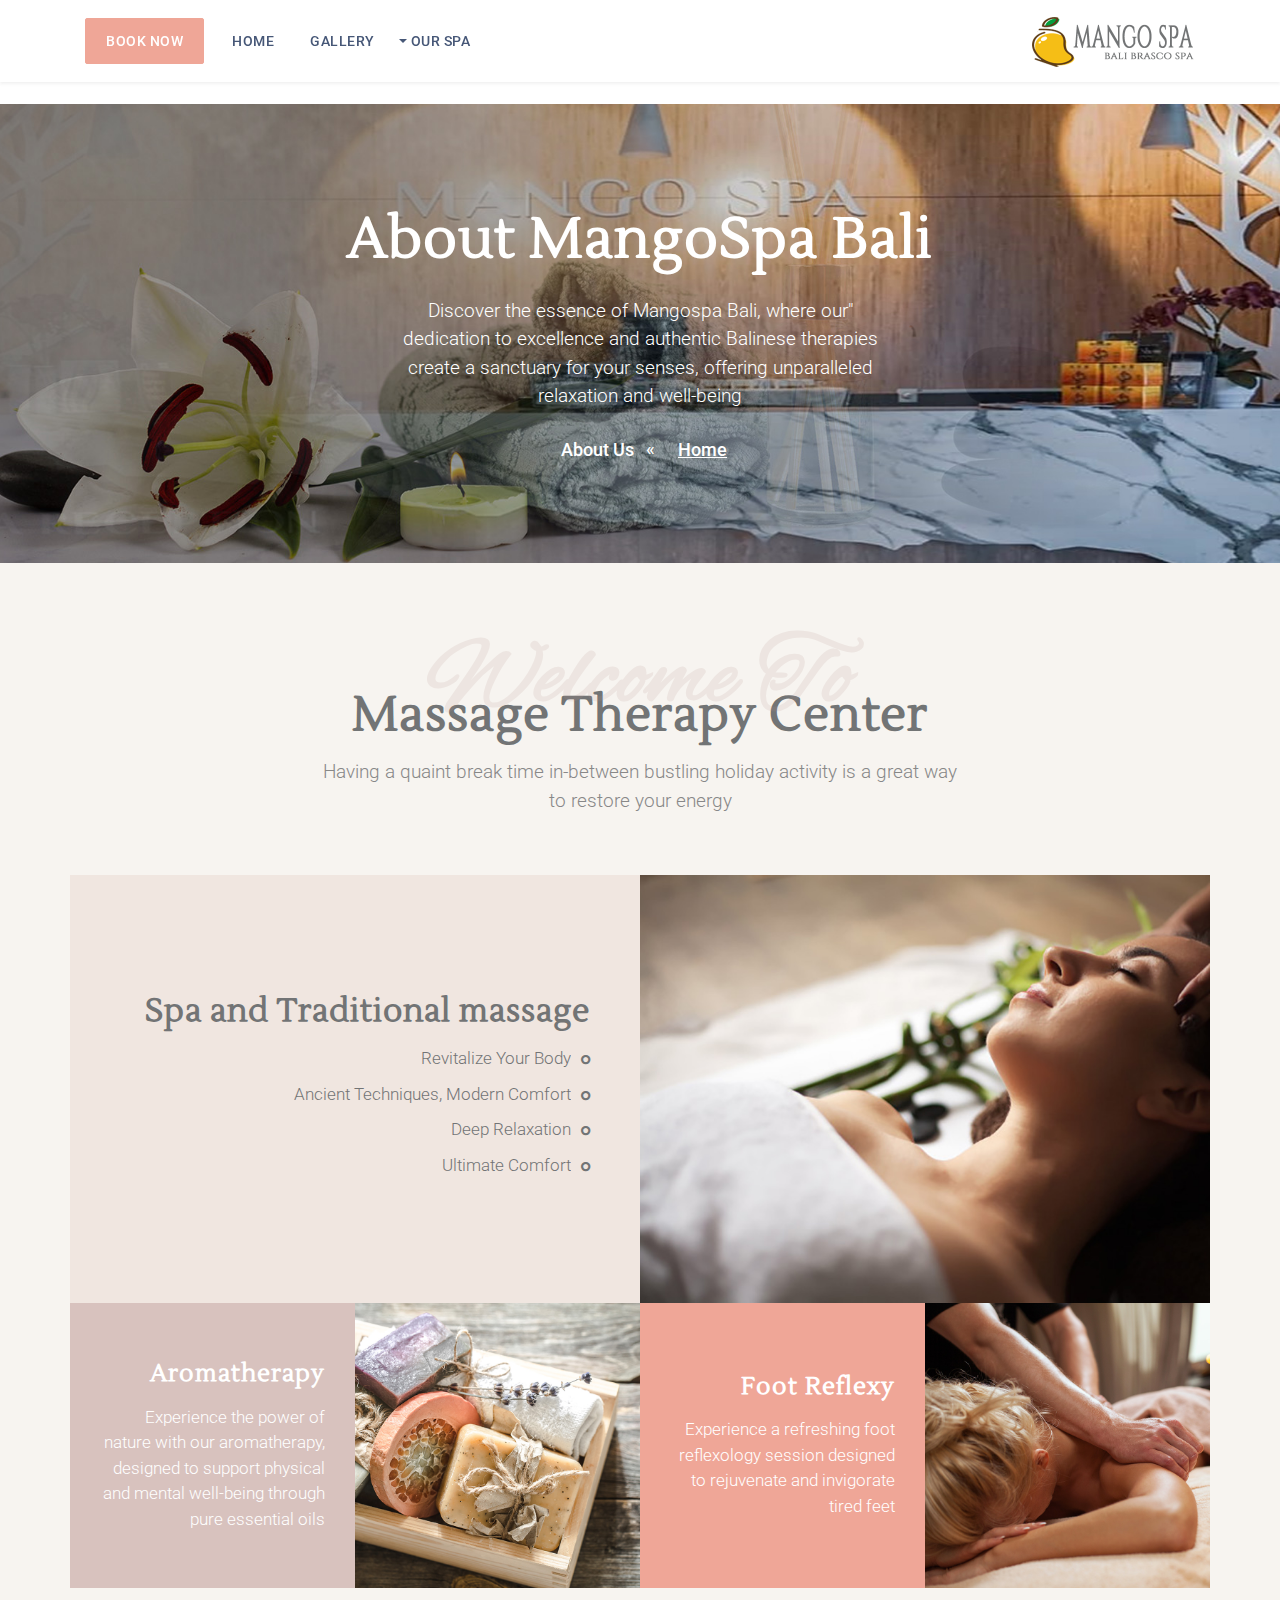
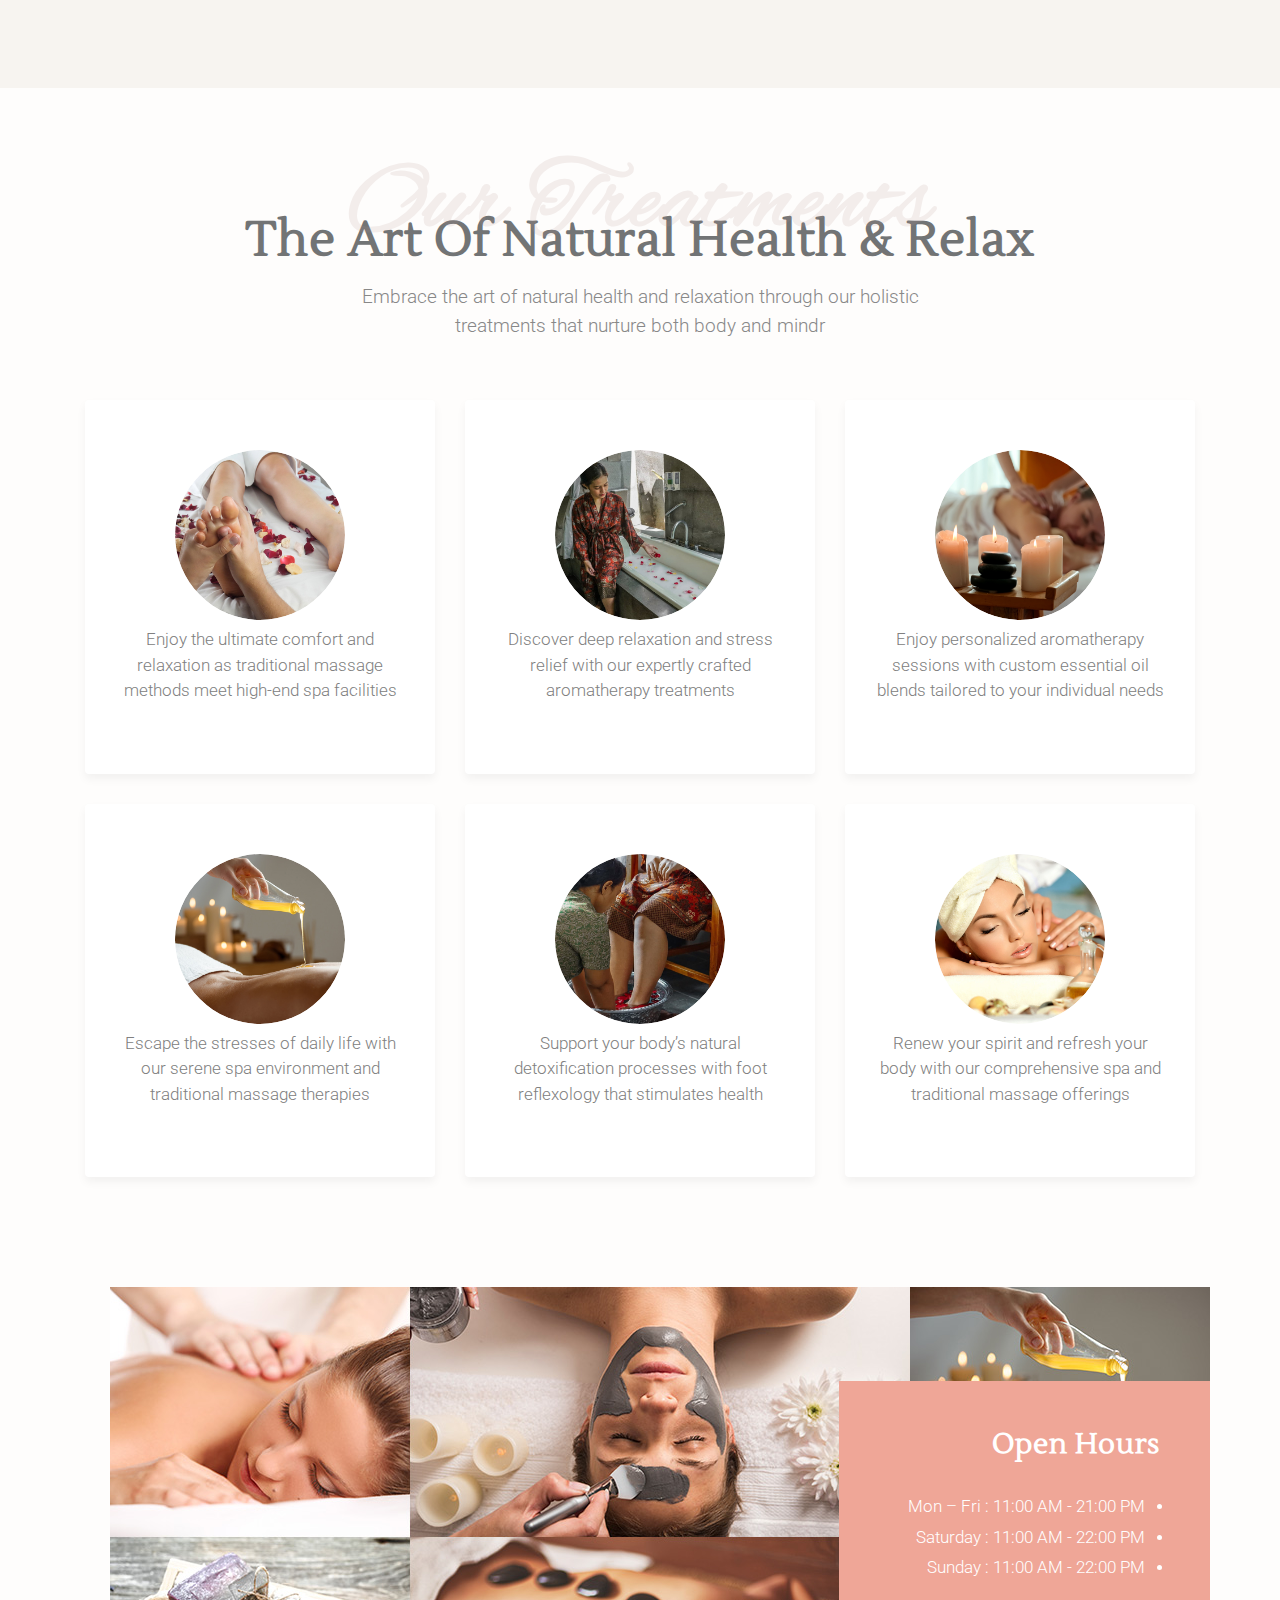
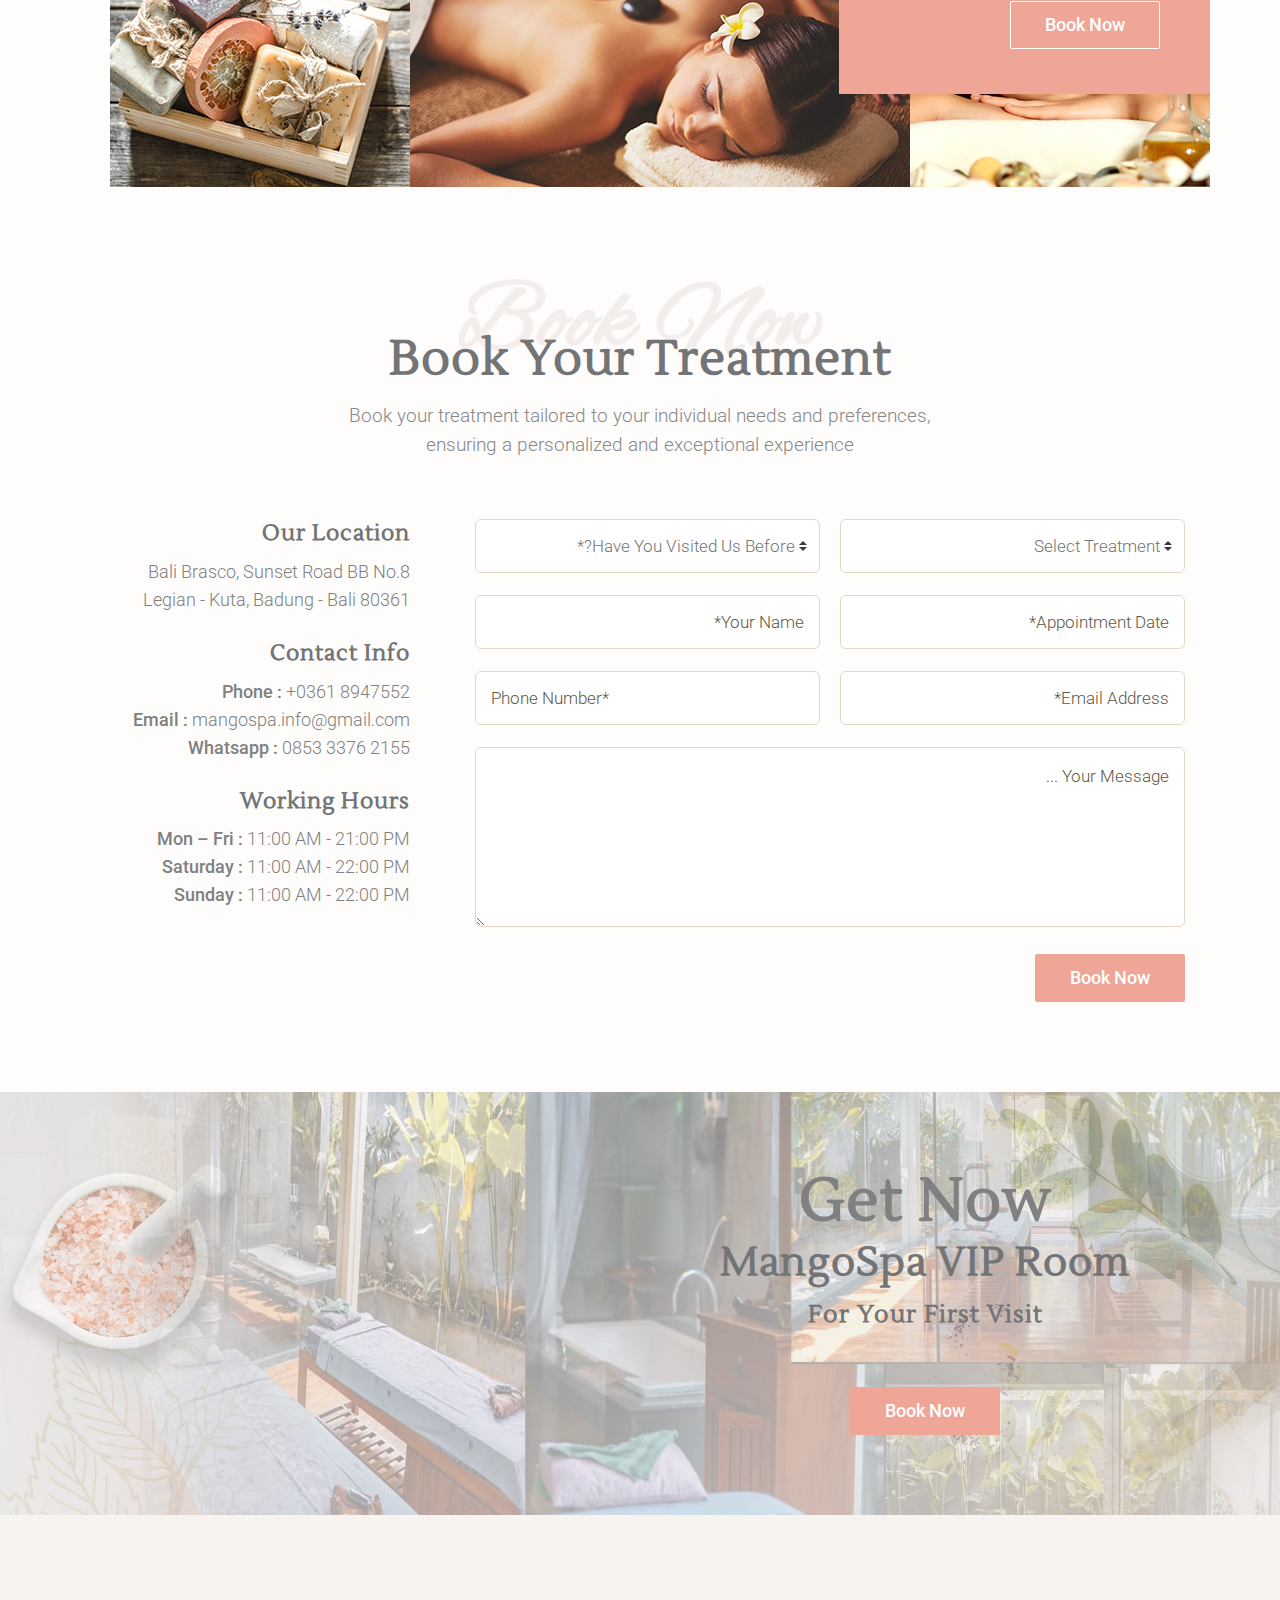
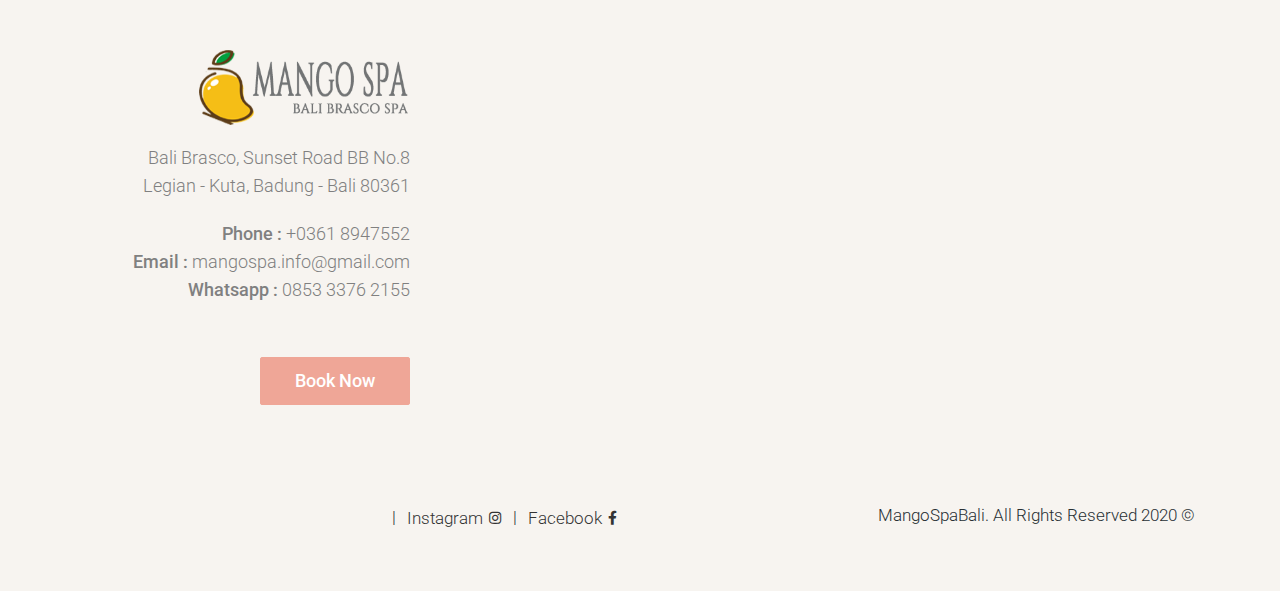
==== commit 3c06339d: "Update about.html" ====
--- a/about.html
+++ b/about.html
@@ -69,8 +69,8 @@
 	    				<div class="wsmainwp clearfix">
 
 
-	    					<div class="desktoplogo"><a href="#booking-1" class="logo-black"><img src="images/logo-01.png" width="170" height="50" alt="header-logo"></a></div>
-	    					<div class="desktoplogo"><a href="#booking-1" class="logo-white"><img src="images/logo-white.png" width="170" height="50" alt="header-logo"></a></div>
+	    					<div class="desktoplogo"><a href=about.html#booking-1" class="logo-black"><img src="images/logo-01.png" width="170" height="50" alt="header-logo"></a></div>
+	    					<div class="desktoplogo"><a href="about.html#booking-1" class="logo-white"><img src="images/logo-white.png" width="170" height="50" alt="header-logo"></a></div>
 
 
 	      					<nav class="wsmenu clearfix">
@@ -82,7 +82,7 @@
 	            							<li aria-haspopup="true"><a href="#about-4">Massage Therapy Center</a></li>
 						           			<li aria-haspopup="true"><a href="#services-3">Treatments</a></li>
 						           			<li aria-haspopup="true"><a href="#about-5">Open Hour</a></li>
-						           			<li aria-haspopup="true"><a href="#booking-1">Booking</a></li>    
+						           			<li aria-haspopup="true"><a href="#about.html#booking-1">Booking</a></li>    
 						           		</ul>
 								    </li>	
 									<li class="nl-simple" aria-haspopup="true"><a href="gallery.html">Gallery</a></li> 
@@ -92,7 +92,7 @@
 
 						
 								    <li class="nl-simple" aria-haspopup="true">
-								    	<a href="#booking" class="btn btn-color-02 tra-01-hover last-link">Book Now</a>
+								    	<a href="about.html#booking-1" class="btn btn-color-02 tra-01-hover last-link">Book Now</a>
 								    </li>
 
 	        					</ul>
@@ -210,9 +210,7 @@
 
 								</ul>	
 								
-								<a href="#" class="btn btn-md btn-color-02 tra-01-hover mt-20">Read More</a>
-
-			 				</div>
+								</div>
 			 			</div>
 
 			 		</div>
@@ -476,7 +474,7 @@
 							</ul>
 
 
-							<a href="#booking" class="btn btn-md btn-tra-white white-hover">Book Now</a>
+							<a href="about.html#booking-1" class="btn btn-md btn-tra-white white-hover">Book Now</a>
 							
 						</div>
 
@@ -658,7 +656,7 @@
 									<br>
 									<br>
 
-									<a href="#booking" class="btn btn-md btn-color-02 color-01-hover">Book Now</a>
+									<a href="about.html#booking-1" class="btn btn-md btn-color-02 color-01-hover">Book Now</a>
 
 								</div>
 							</div>	
@@ -717,7 +715,7 @@
 
 										<br>
 
-										<a href="#booking" class="btn btn-md btn-color-02 color-01-hover">Book Now</a>
+										<a href="about.html#booking-1" class="btn btn-md btn-color-02 color-01-hover">Book Now</a>
 									</div>
 							</div>	<!-- END CONTACTS INFO -->
 
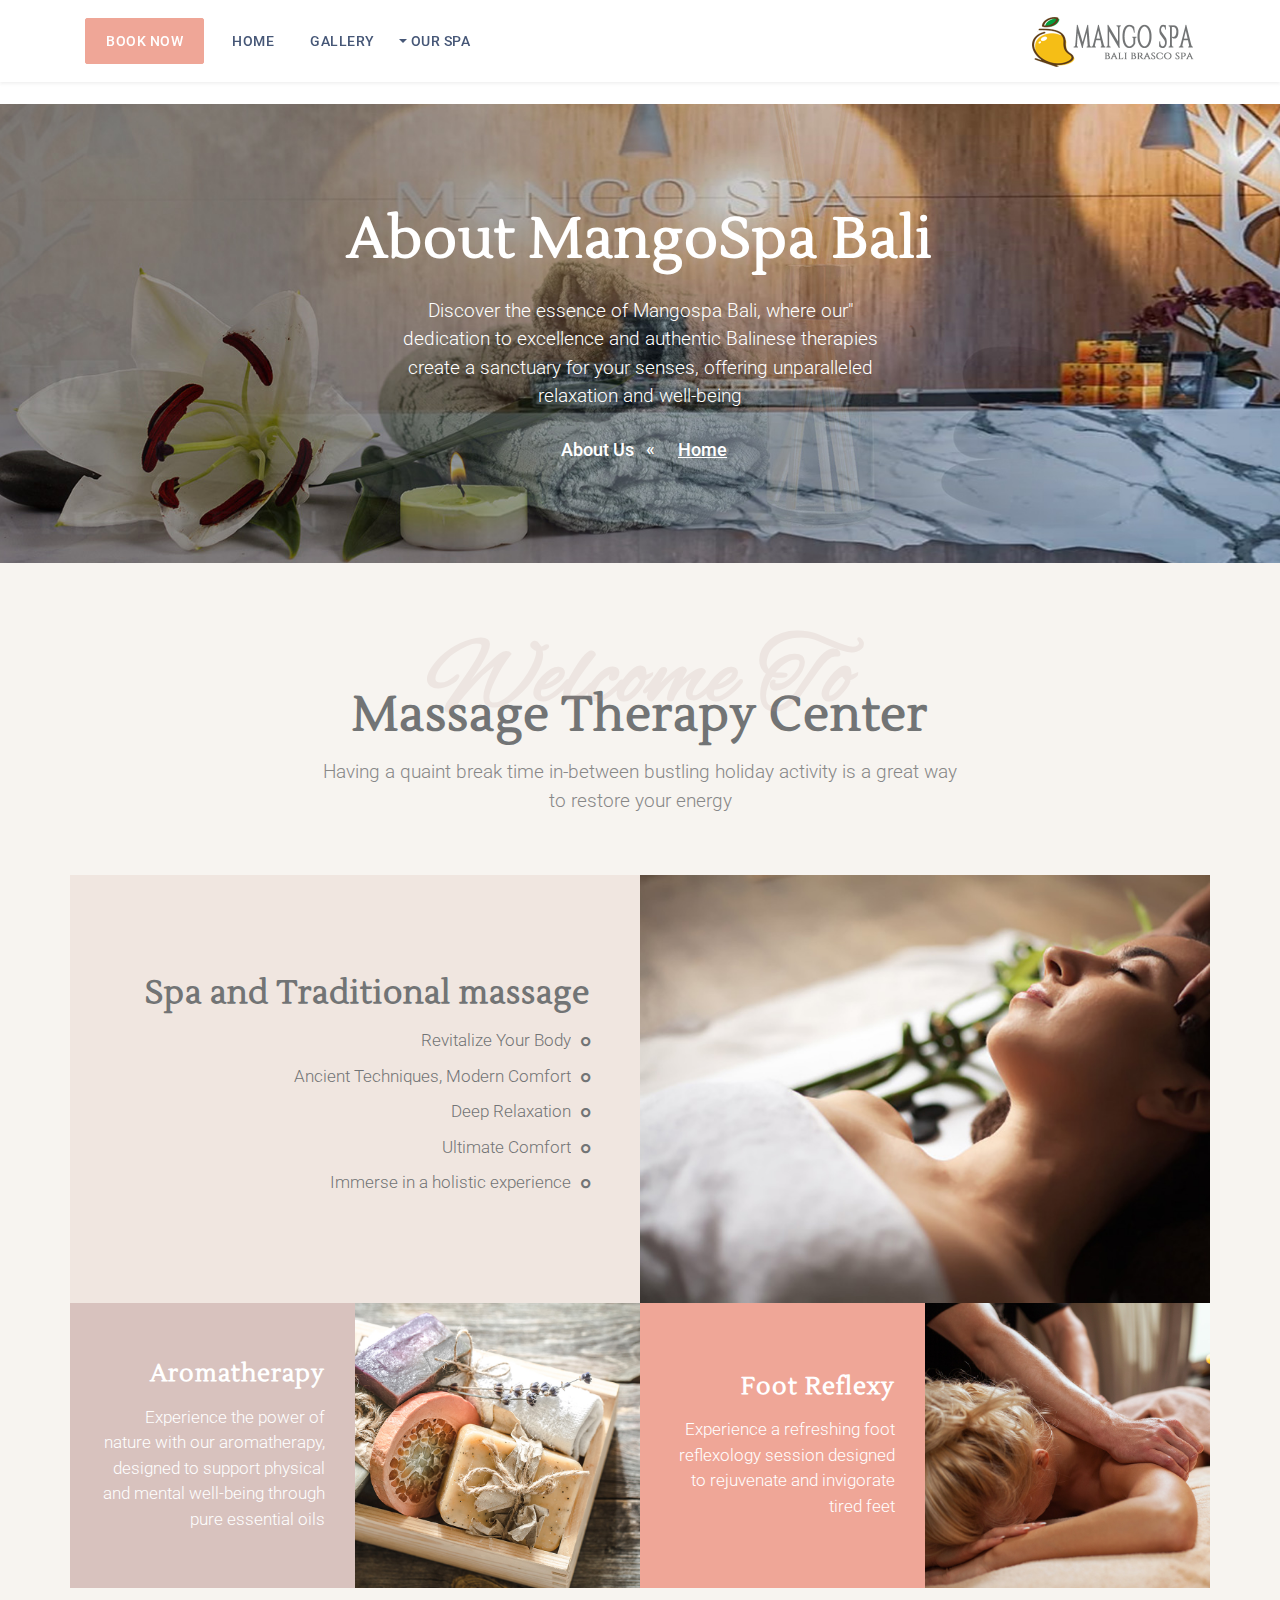
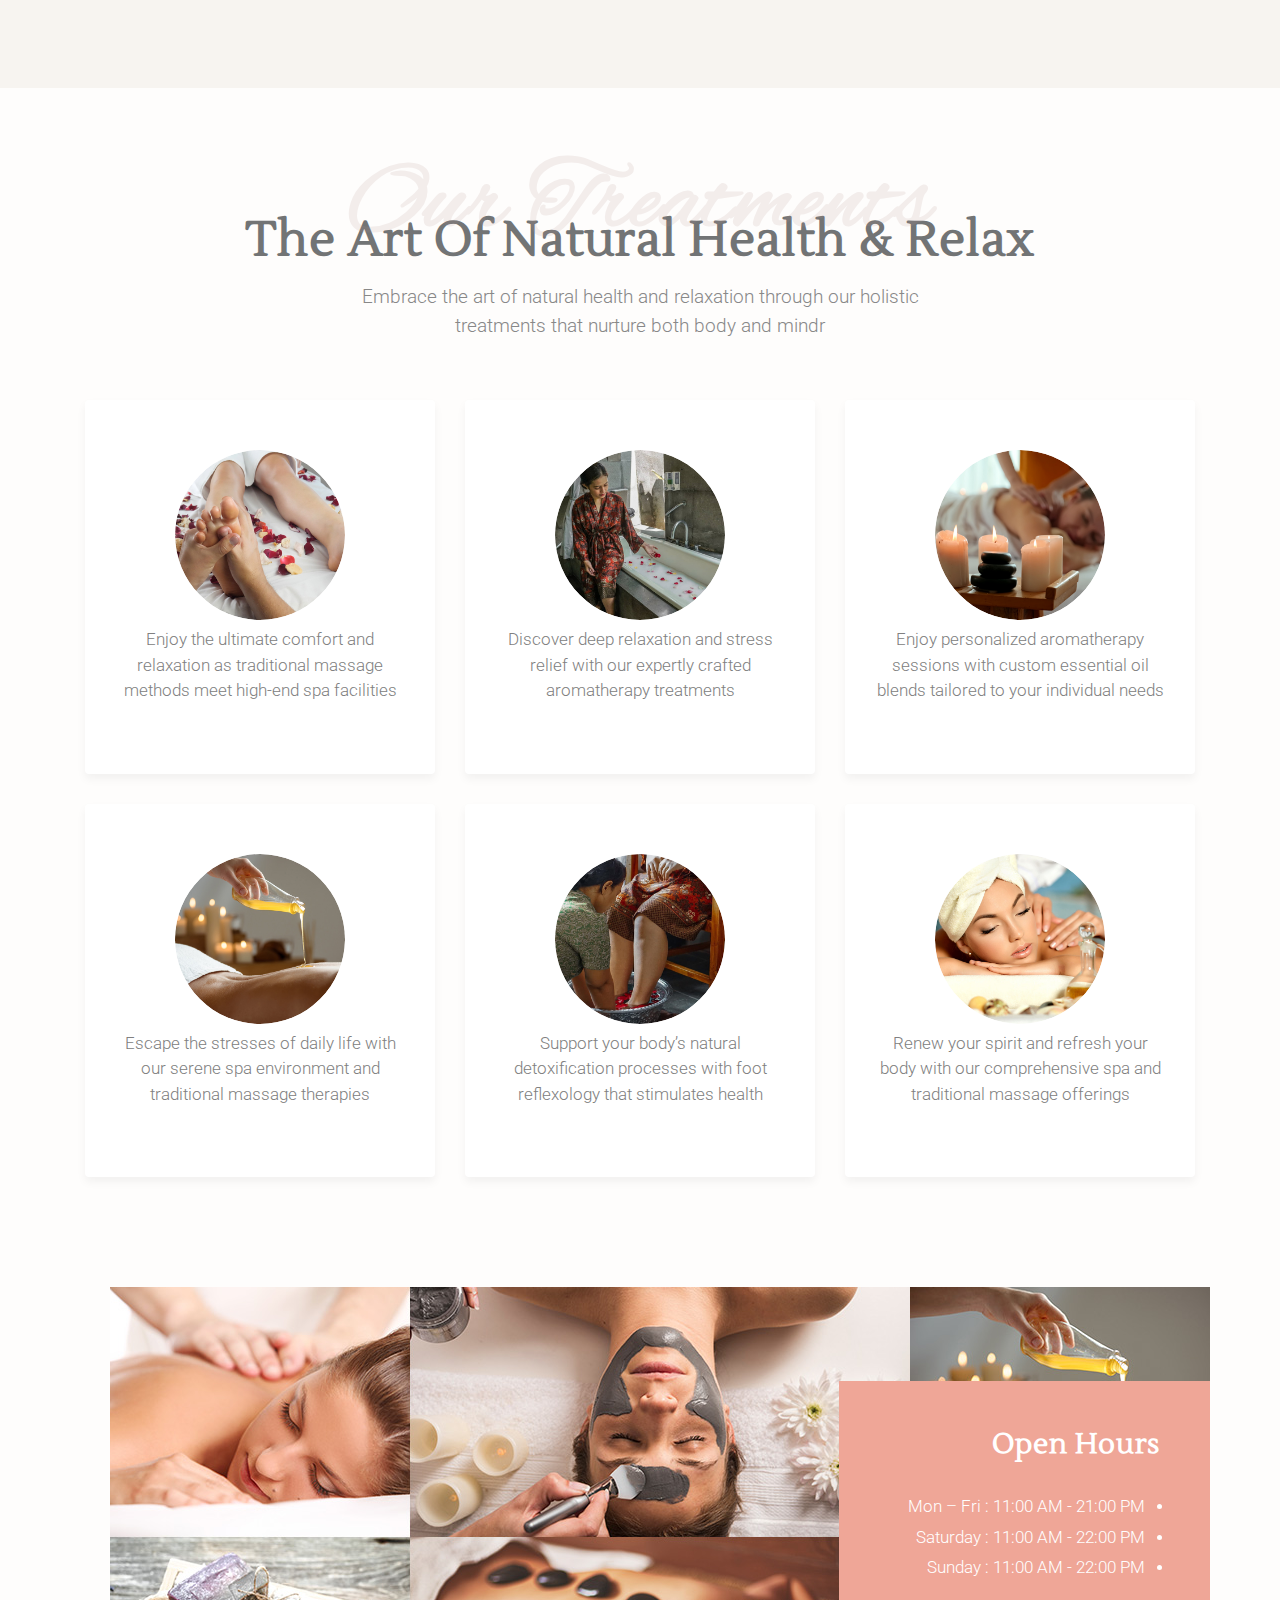
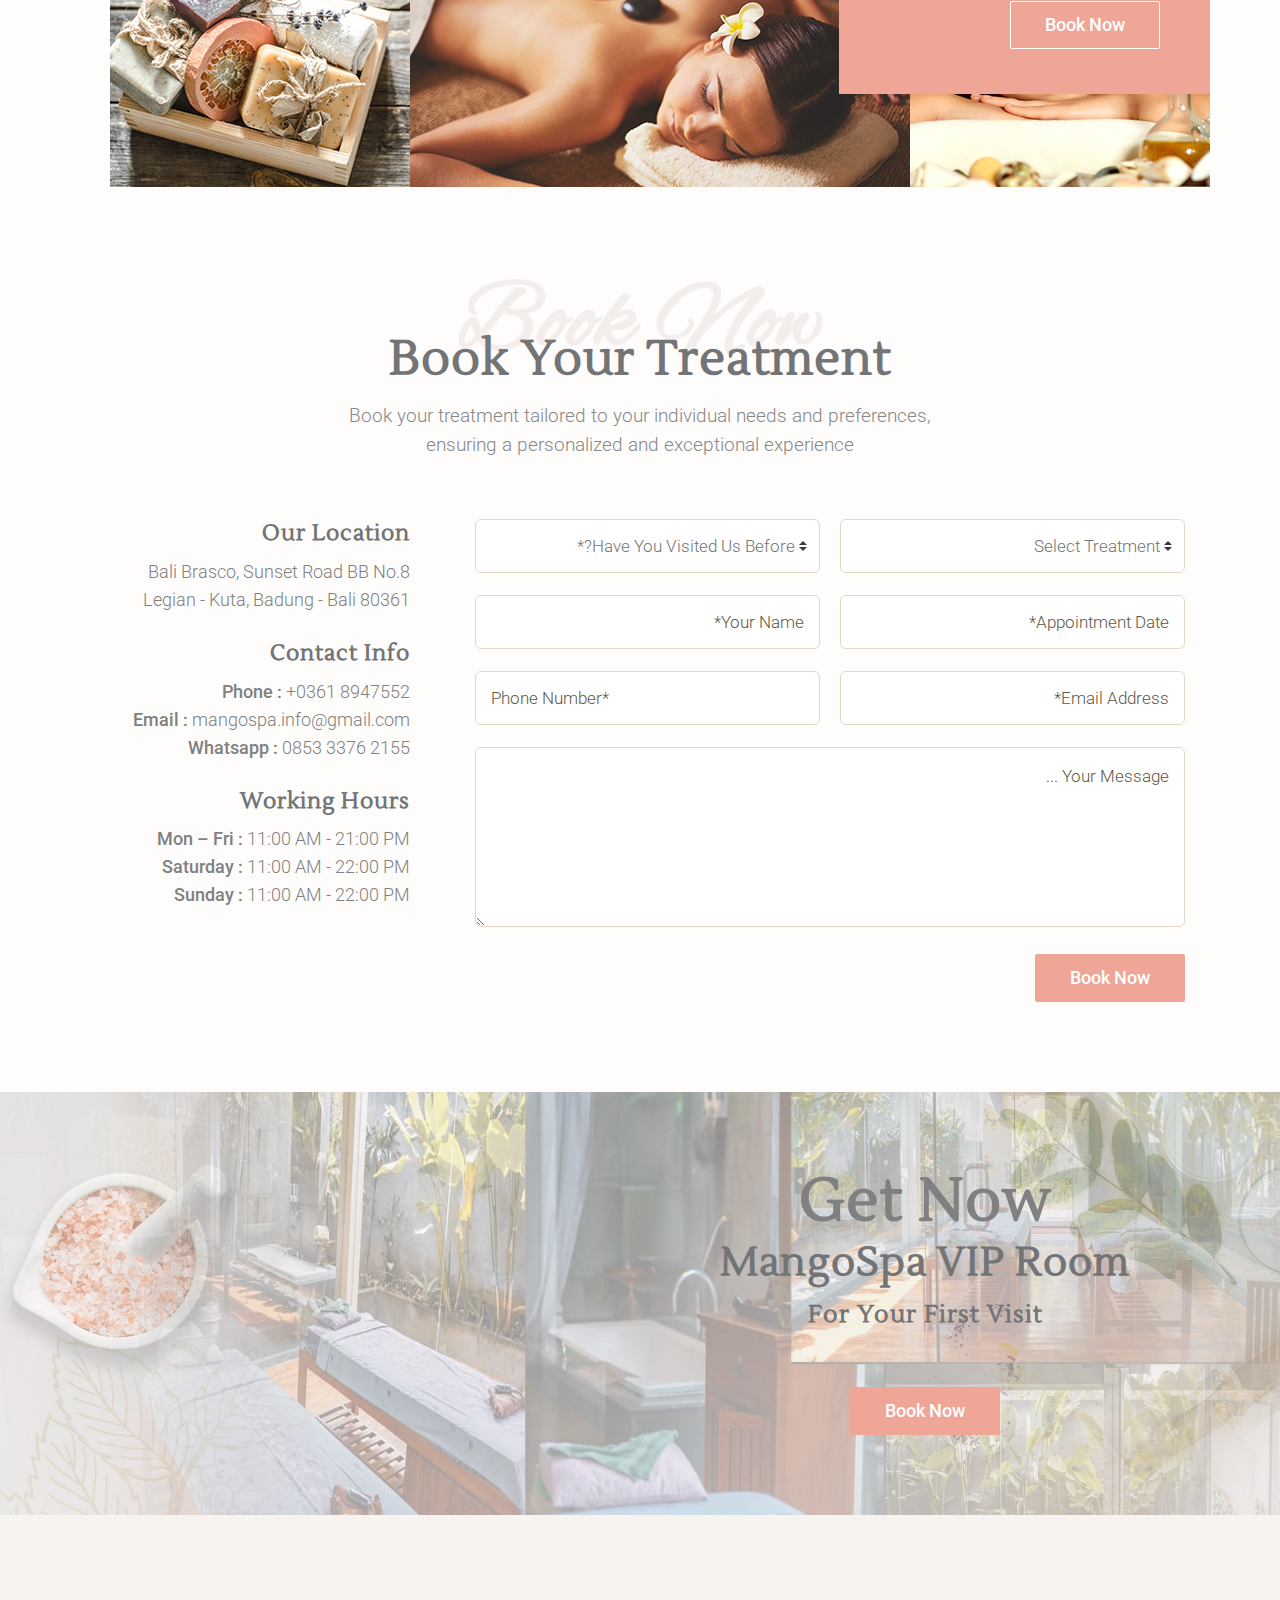
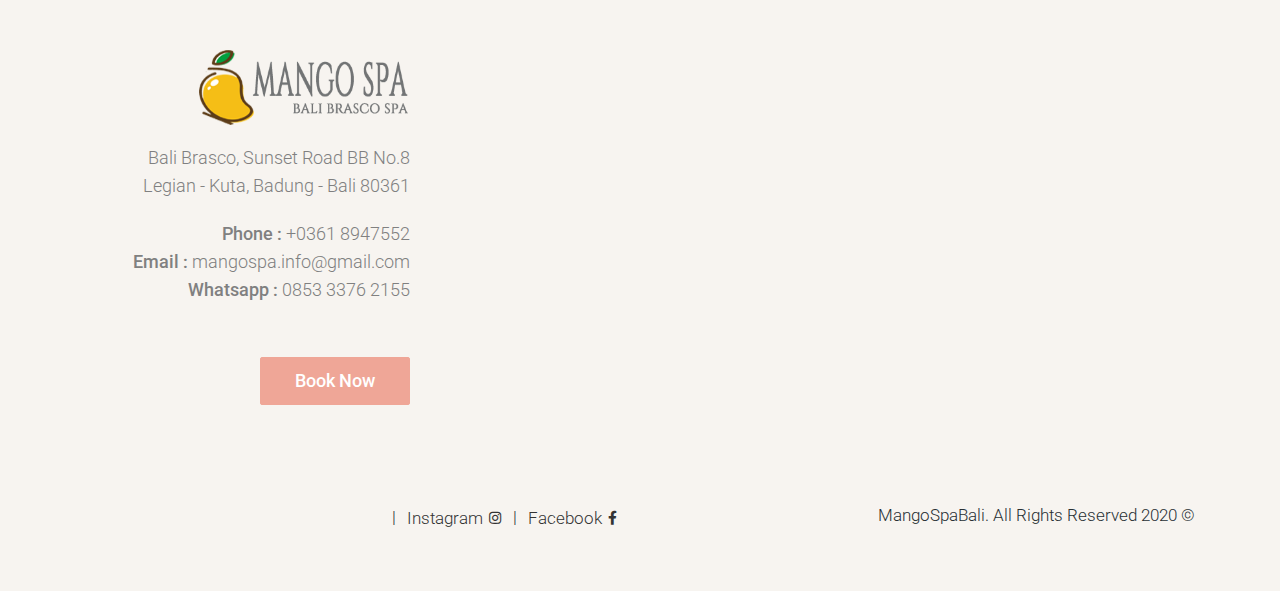
==== commit 3a3f6bf0: "Update about.html" ====
--- a/about.html
+++ b/about.html
@@ -205,6 +205,12 @@
 									<li class="list-item">
 										<i class="fas fa-genderless"></i>
 										<p>Ultimate Comfort
+								   		</p>
+									</li>
+
+									<li class="list-item">
+										<i class="fas fa-genderless"></i>
+										<p>Immerse in a holistic experience
 								   		</p>
 									</li>
 
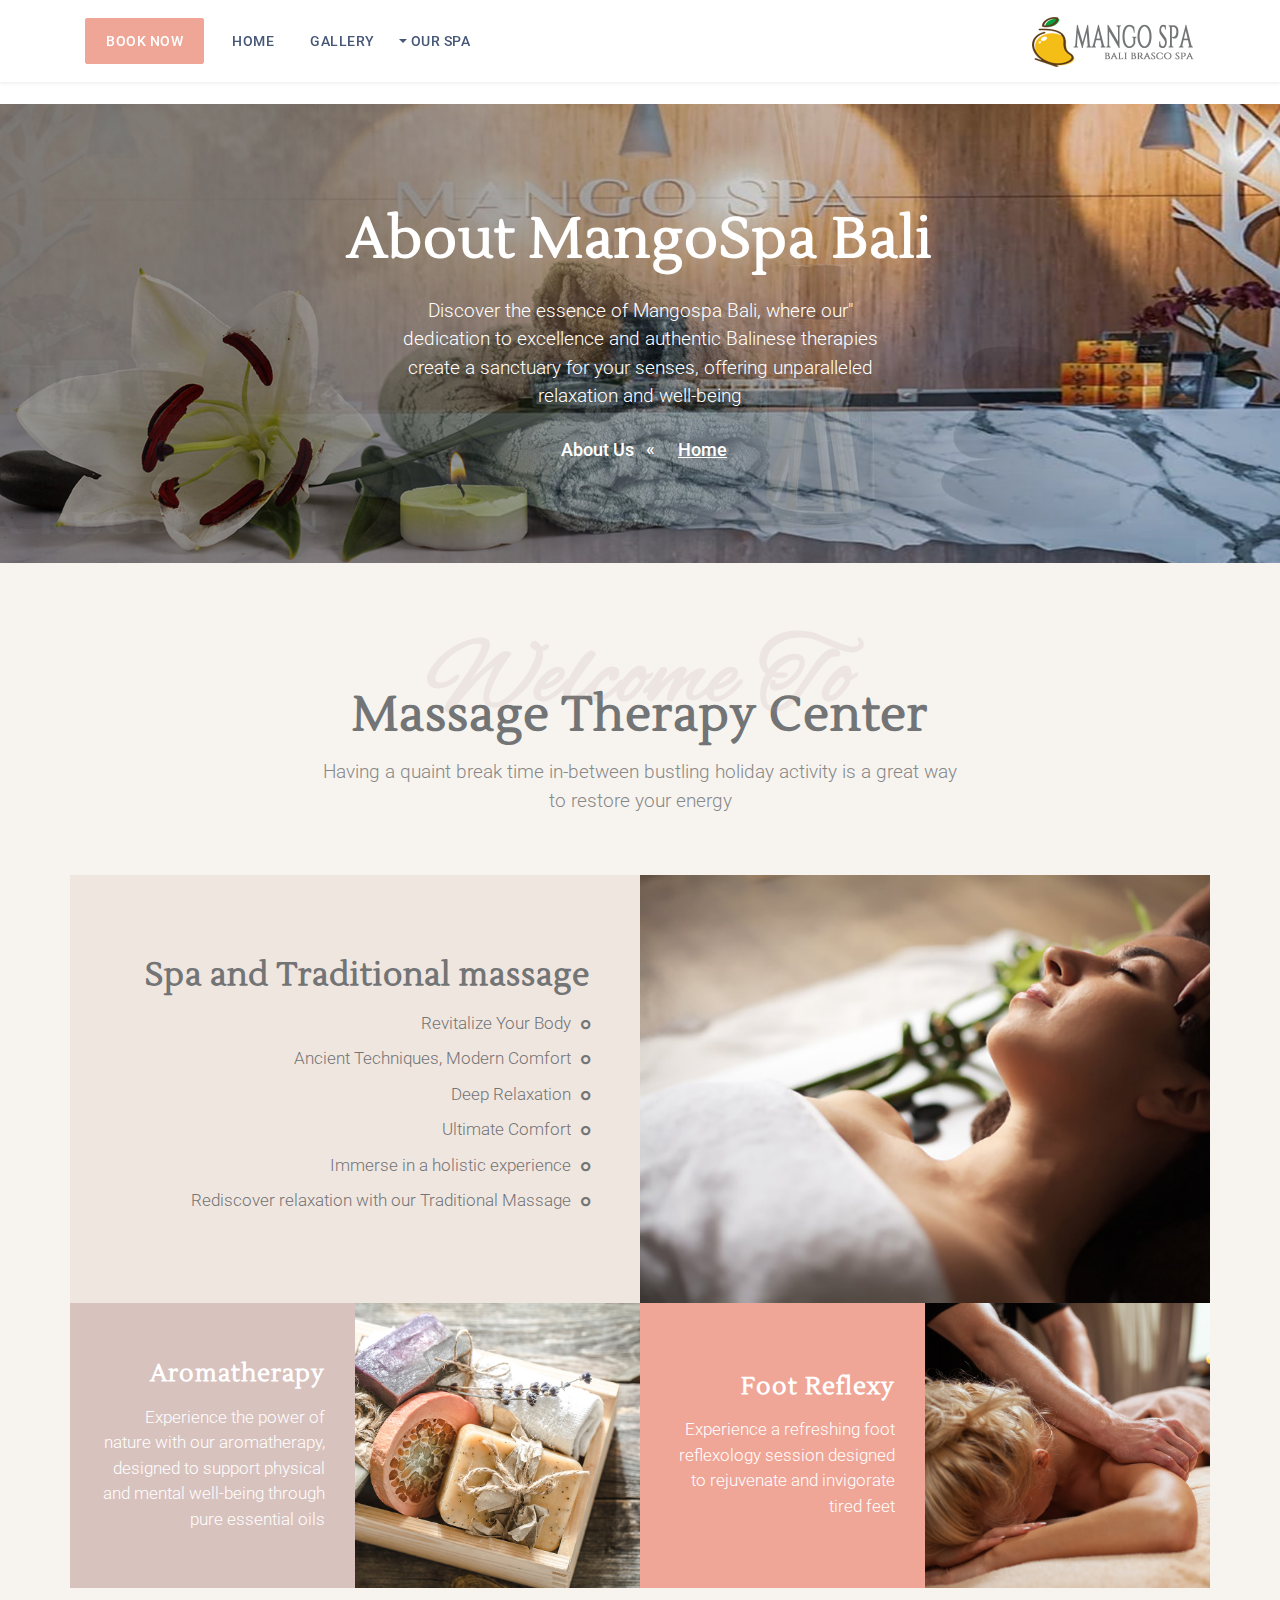
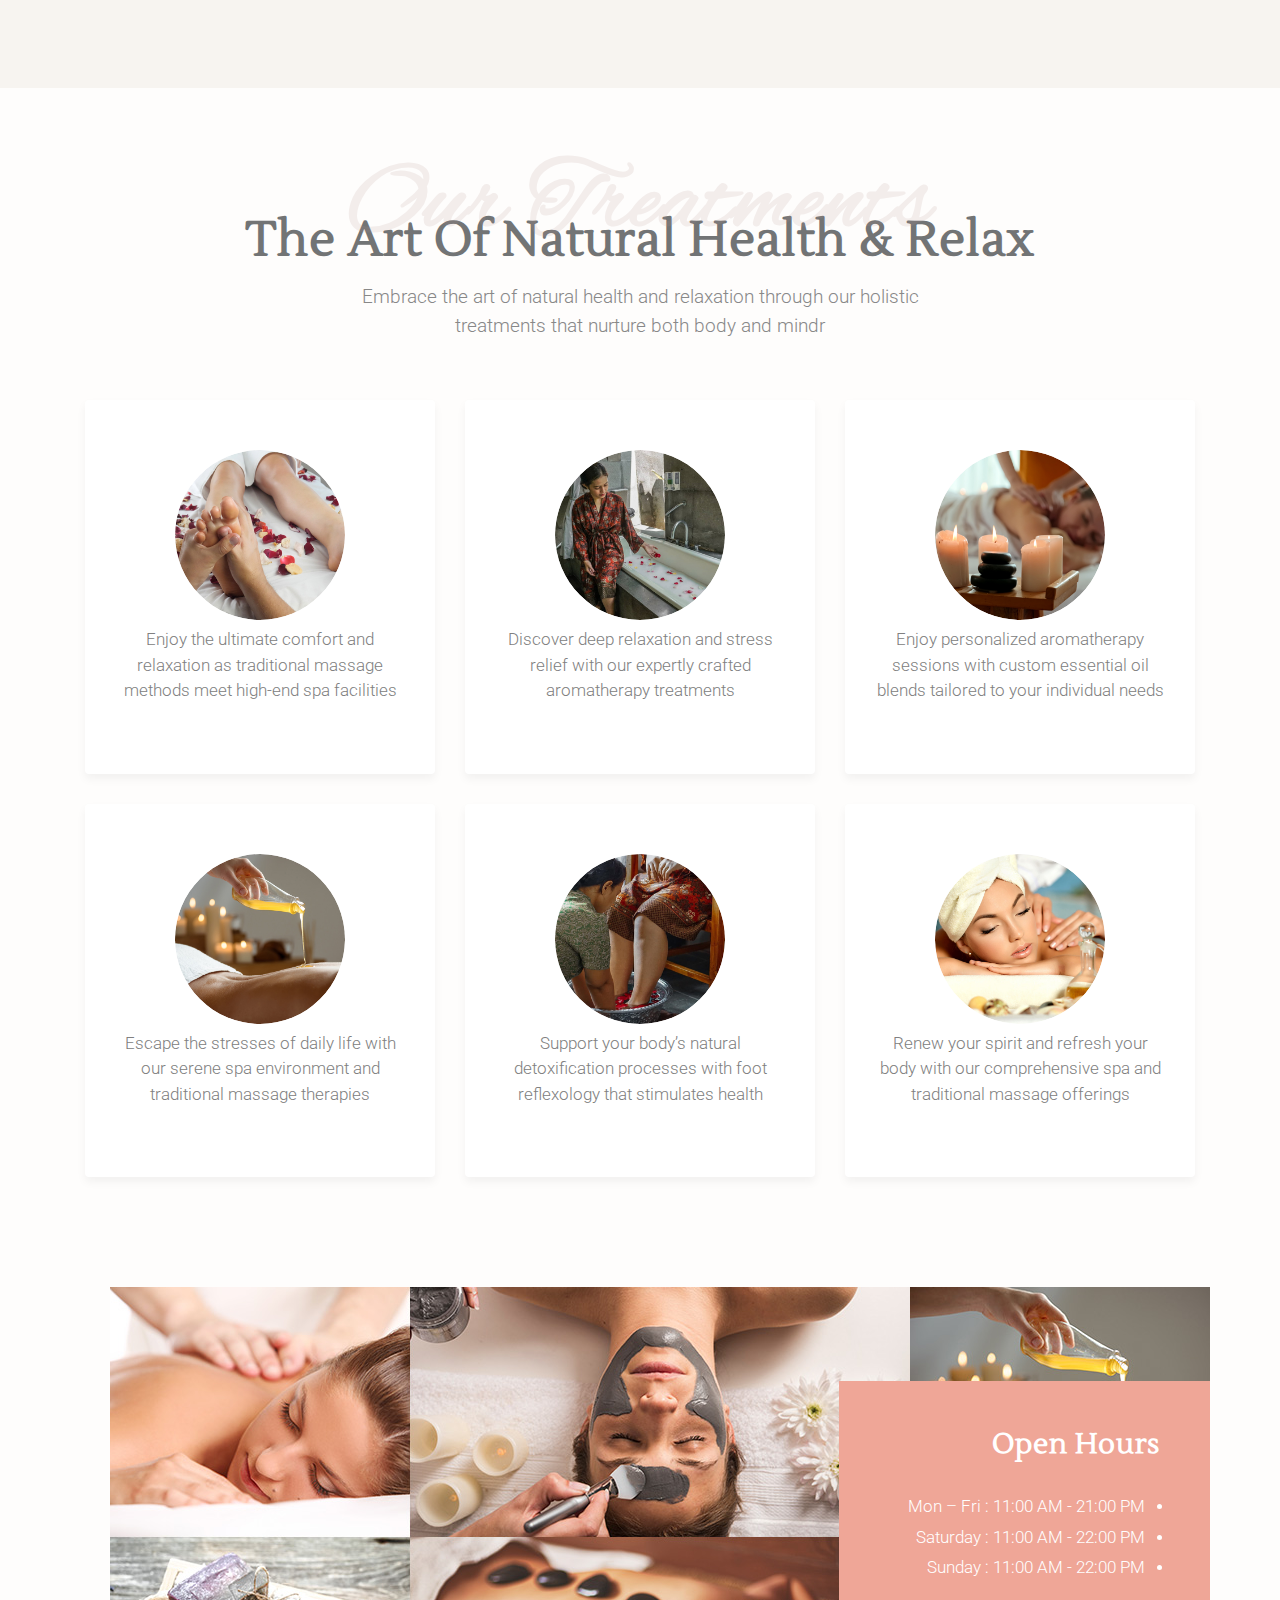
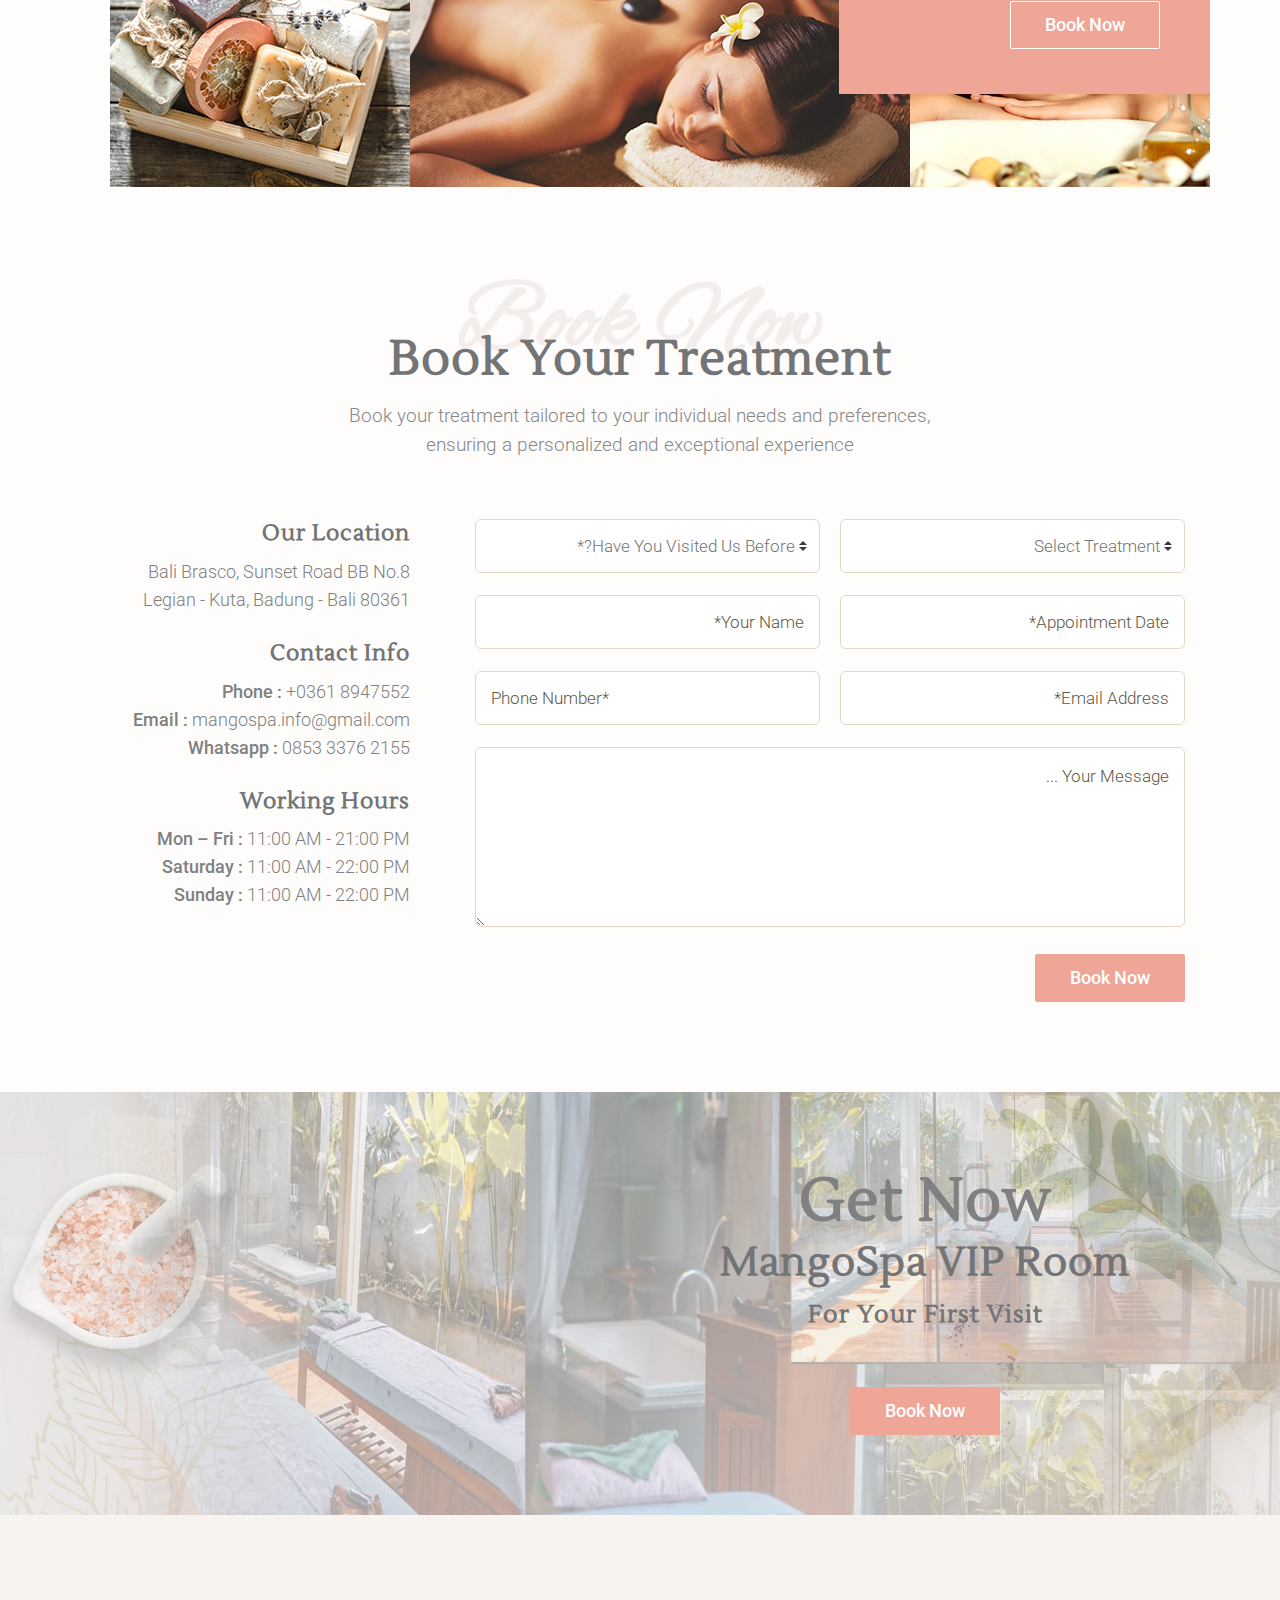
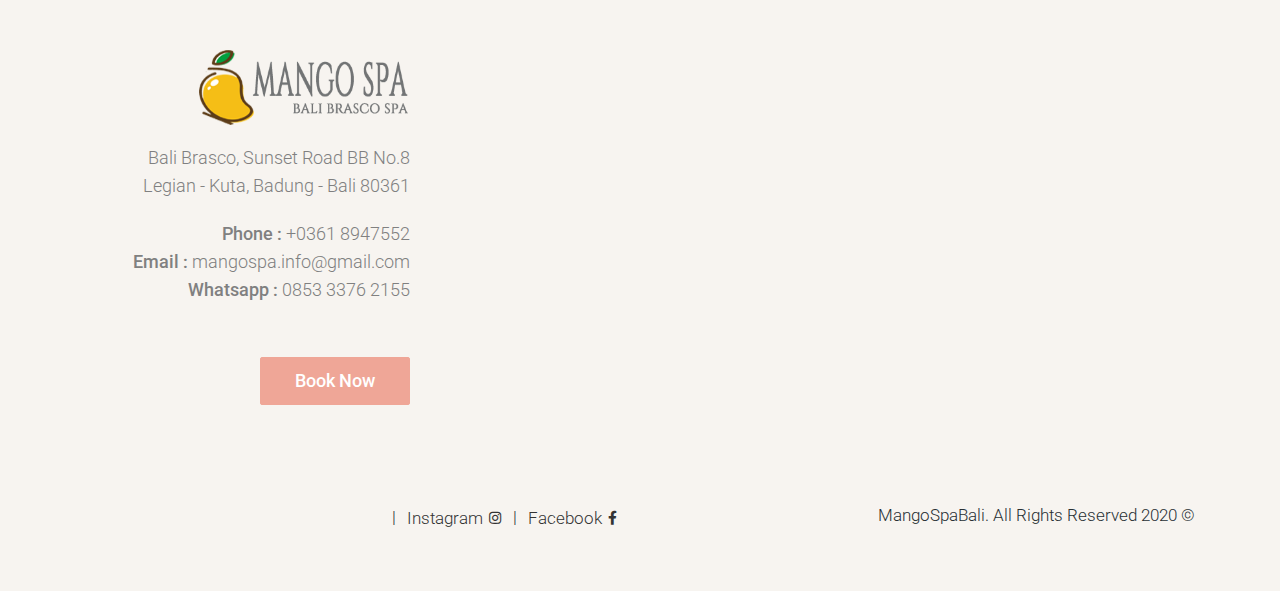
==== commit 19e4de3f: "Update about.html" ====
--- a/about.html
+++ b/about.html
@@ -214,6 +214,17 @@
 								   		</p>
 									</li>
 
+
+									<li class="list-item">
+										<i class="fas fa-genderless"></i>
+										<p>Rediscover relaxation with our Traditional Massage
+										</p>
+									</li>
+								   		
+
+
+
+									
 								</ul>	
 								
 								</div>
